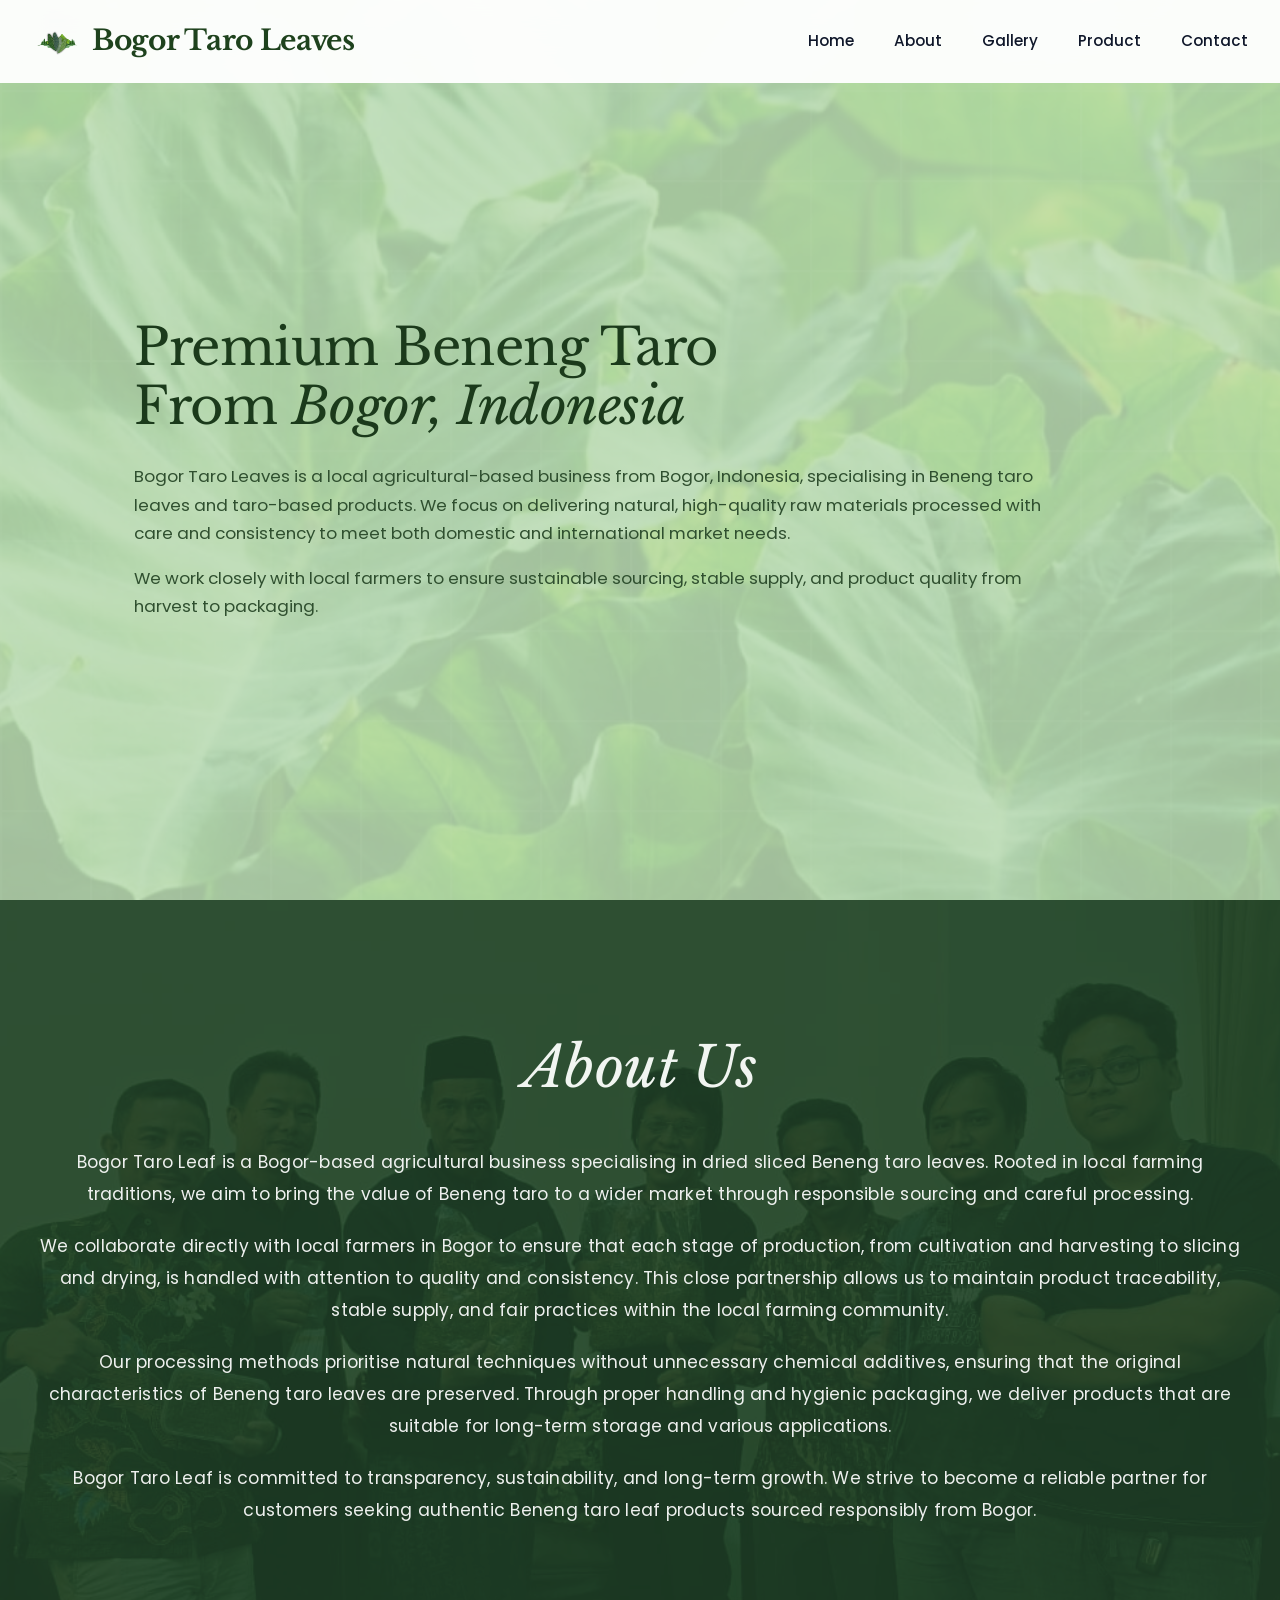
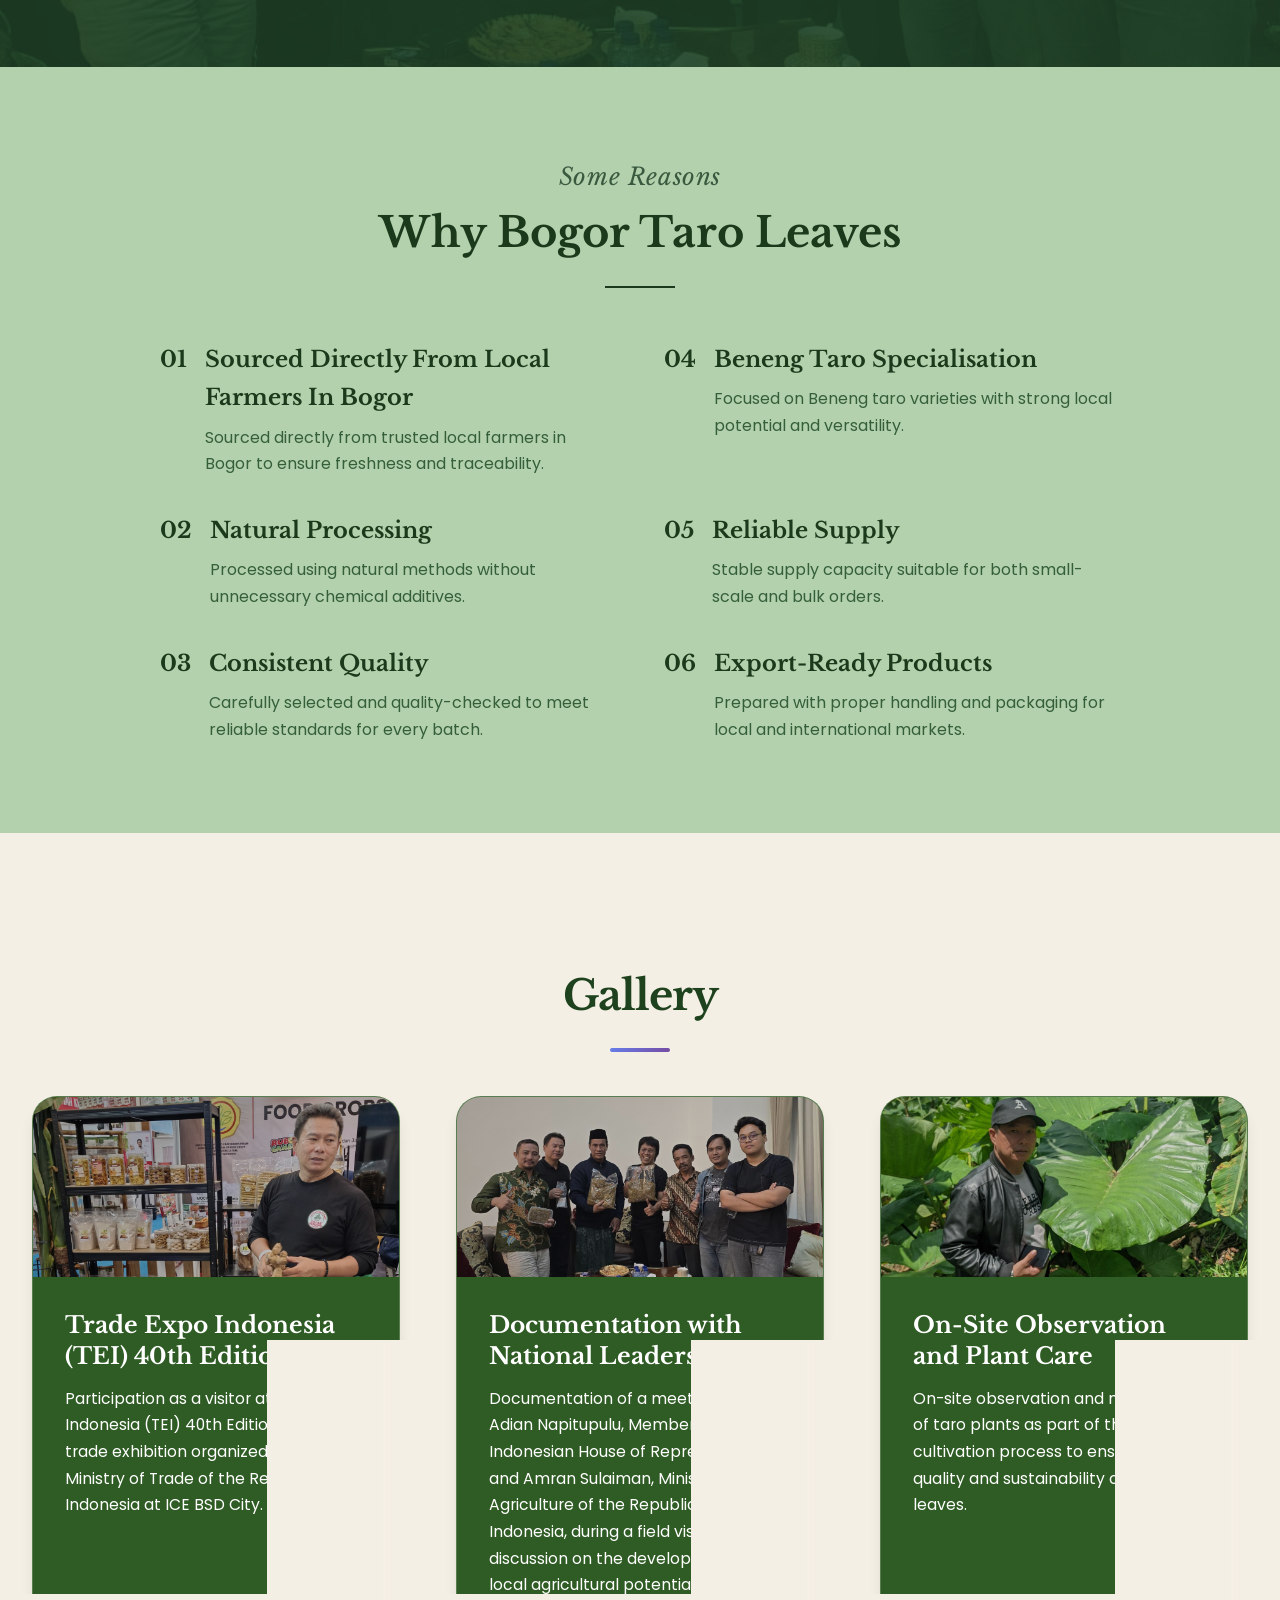
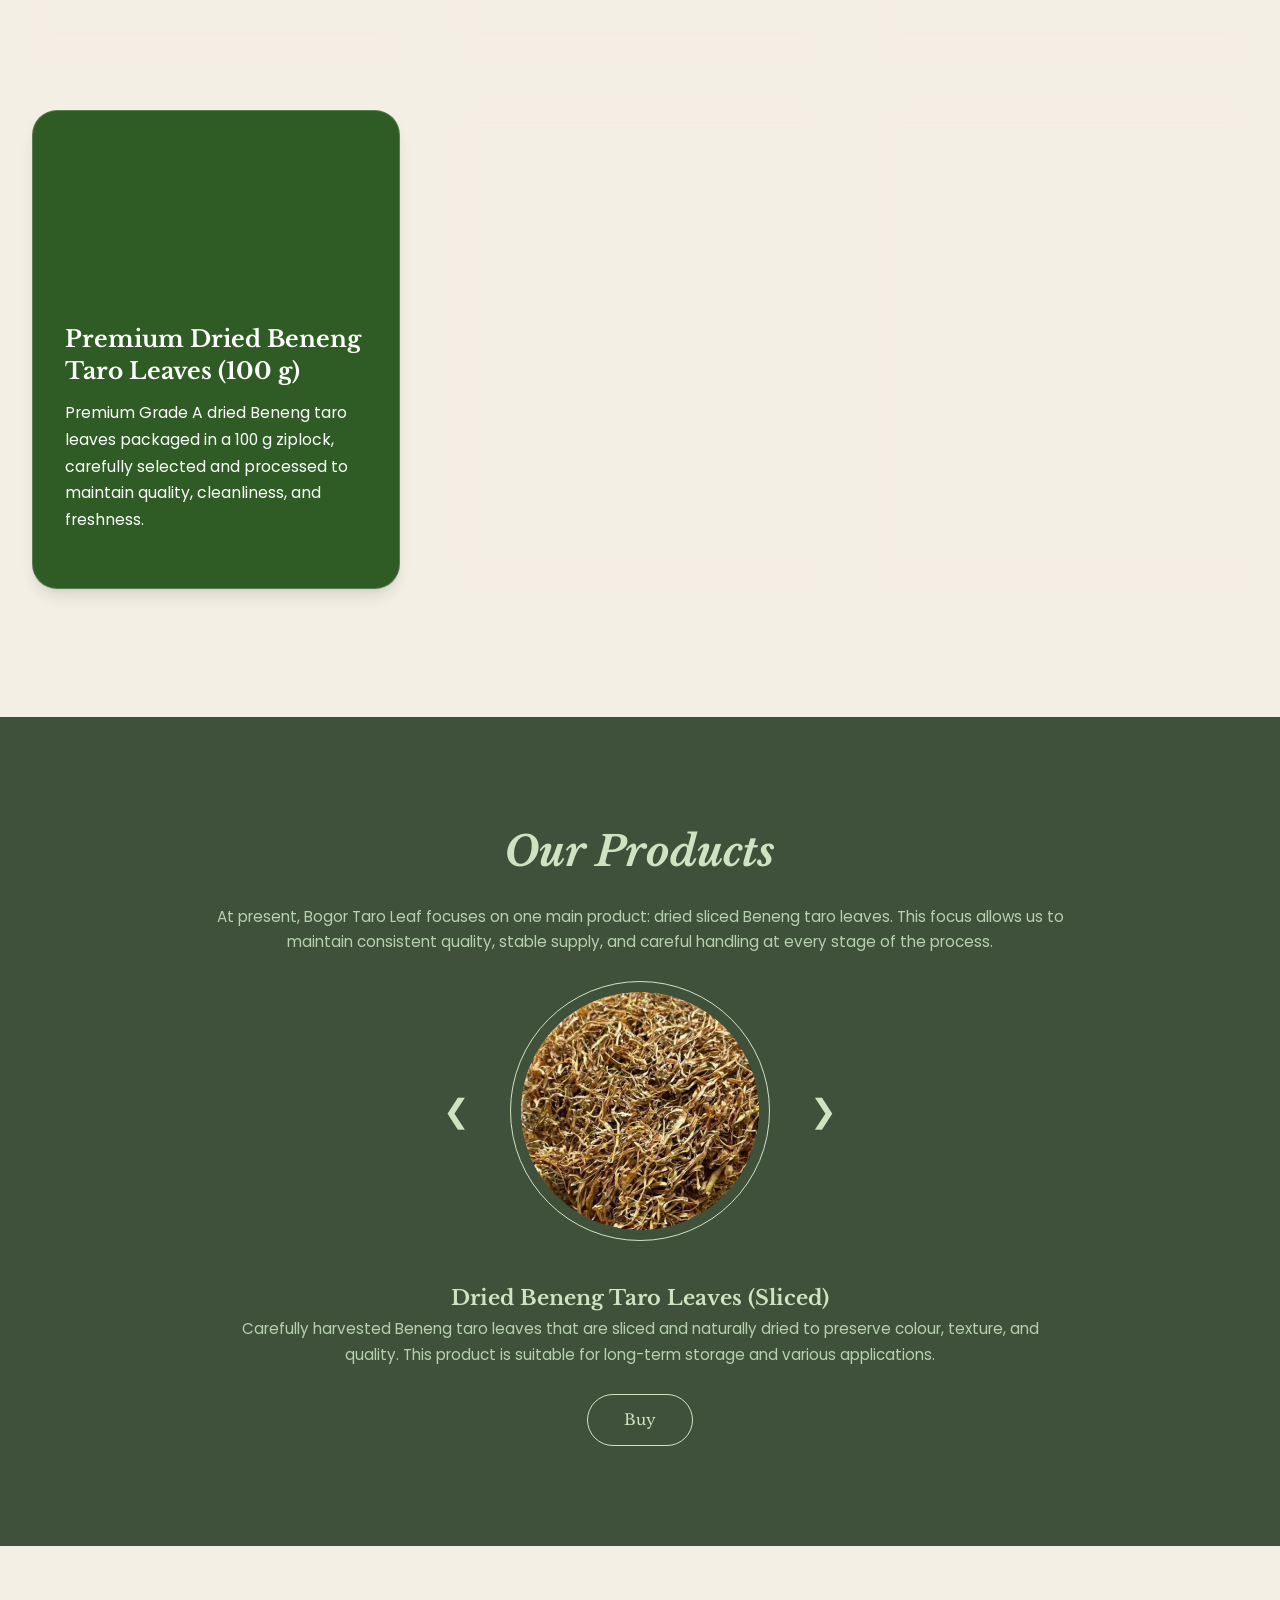
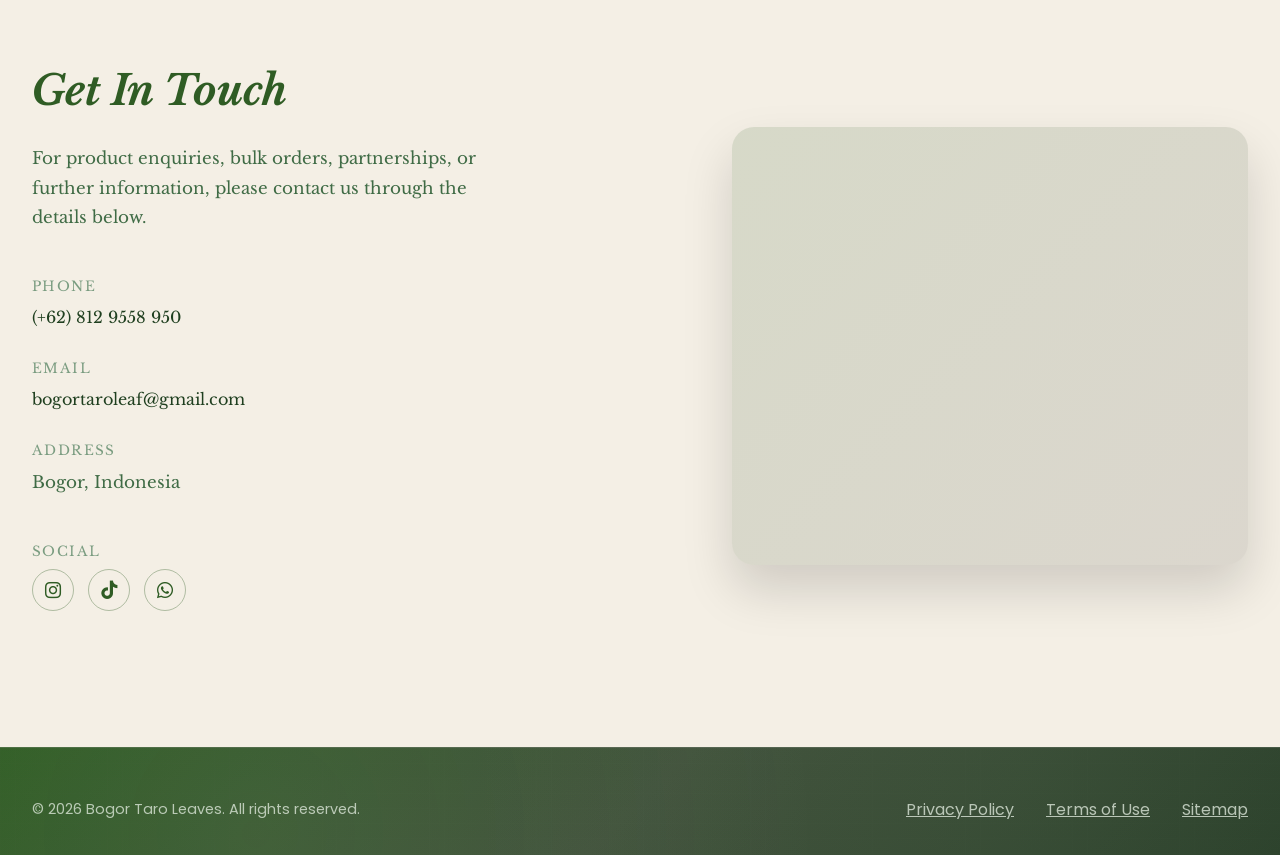
==== index.html @ b811b6ae "add conanical" ====
<!DOCTYPE html>
<html lang="en">

<head>
    <meta charset="UTF-8">
    <meta name="viewport" content="width=device-width, initial-scale=1.0">
    <title>Bogor Taro Leaves | Premium Beneng Taro Supplier</title>
    <meta name="description"
        content="Bogor Taro Leaves is a trusted agricultural supplier from Bogor, Indonesia, providing premium Beneng taro leaves for domestic and international export markets with consistent quality and competitive pricing.">
    <link rel="canonical" href="https://bogortaroleaves.com">
    <link href="style.css" rel="stylesheet">
    <link rel="icon" href="images/logo-bogor-taro-leaves-small.png" type="image/x-icon">
    <link rel="preconnect" href="https://fonts.googleapis.com">
    <link rel="preconnect" href="https://fonts.gstatic.com" crossorigin>
    <link href="https://fonts.googleapis.com/css2?family=Poppins:wght@300;400;500;600&display=swap" rel="stylesheet">
    <link href="https://fonts.googleapis.com/css2?family=Libre+Baskerville:wght@400;700&display=swap" rel="stylesheet">
    <link rel="stylesheet" href="https://cdnjs.cloudflare.com/ajax/libs/font-awesome/6.5.1/css/all.min.css"
        integrity="sha512-..." crossorigin="anonymous" referrerpolicy="no-referrer" />

    <!-- Open Graph Meta Tags -->
    <meta property="og:type" content="website">
    <meta property="og:title" content="Bogor Taro Leaves | Premium Beneng Taro Supplier">
    <meta property="og:description"
        content="Trusted supplier of premium Beneng taro leaves from Bogor, Indonesia. Serving domestic and international export markets.">
    <meta property="og:url" content="https://bogortaroleaves.com/">
    <meta property="og:image" content="https://bogortaroleaves.com/images/logo-bogor-taro-leaves-small.png">

    <!-- Twitter Card -->
    <meta name="twitter:card" content="summary_large_image">
    <meta name="twitter:title" content="Bogor Taro Leaves | Premium Beneng Taro Supplier">
    <meta name="twitter:description"
        content="Premium Beneng taro leaves supplier from Bogor, Indonesia for domestic and international markets.">
    <meta name="twitter:image" content="https://bogortaroleaves.com/images/logo-bogor-taro-leaves-small.png">
    <!-- Google tag (gtag.js) -->
    <script async src="https://www.googletagmanager.com/gtag/js?id=G-24YDXY4WRC"></script>
    <script>
        window.dataLayer = window.dataLayer || [];
        function gtag() { dataLayer.push(arguments); }
        gtag('js', new Date());

        gtag('config', 'G-24YDXY4WRC');
    </script>
    <!-- Structured Data - Business + Product -->
<script type="application/ld+json">
{
 "@context": "https://schema.org",
 "@graph":[

  {
   "@type":"AgriculturalBusiness",
   "@id":"https://bogortaroleaves.com/#business",
   "name":"Bogor Taro Leaves",
   "url":"https://bogortaroleaves.com/",
   "logo":"https://bogortaroleaves.com/images/logo-bogor-taro-leaves-small.png",
   "image":"https://bogortaroleaves.com/images/our-product-3.webp",
   "description":"Bogor-based agricultural supplier specialising in premium dried Beneng taro leaves for domestic and international markets.",
   "telephone":"+628129558950",
   "email":"bogortaroleaf@gmail.com",
   "address":{
     "@type":"PostalAddress",
     "addressLocality":"Bogor",
     "addressRegion":"West Java",
     "addressCountry":"ID"
   },
   "sameAs":[
     "https://www.instagram.com/bogortaroleaves",
     "https://www.tiktok.com/@talasbenengbogor"
   ]
  },

  {
   "@type":"Product",
   "@id":"https://bogortaroleaves.com/#product",
   "name":"Dried Beneng Taro Leaves (Sliced)",
   "image":"https://bogortaroleaves.com/images/our-product-3.webp",
   "description":"Premium dried sliced Beneng taro leaves processed naturally and packaged hygienically for domestic and export markets.",

   "brand":{
     "@type":"Brand",
     "name":"Bogor Taro Leaves"
   },

   "offers":{
     "@type":"Offer",
     "url":"https://wa.me/628129558950",
     "price":"50000",
     "priceCurrency":"IDR",
     "priceValidUntil":"2027-12-31",
     "availability":"https://schema.org/InStock",

     "seller":{
       "@id":"https://bogortaroleaves.com/#business"
     },

     "shippingDetails":{
       "@type":"OfferShippingDetails",
       "shippingDestination":{
         "@type":"DefinedRegion",
         "addressCountry":"ID"
       },
       "deliveryTime":{
         "@type":"ShippingDeliveryTime",
         "handlingTime":{
           "@type":"QuantitativeValue",
           "minValue":1,
           "maxValue":2,
           "unitCode":"DAY"
         },
         "transitTime":{
           "@type":"QuantitativeValue",
           "minValue":2,
           "maxValue":5,
           "unitCode":"DAY"
         }
       }
     },

     "hasMerchantReturnPolicy":{
       "@type":"MerchantReturnPolicy",
       "returnPolicyCategory":"https://schema.org/MerchantReturnFiniteReturnWindow",
       "merchantReturnDays":7,
       "returnMethod":"https://schema.org/ReturnByMail",
       "returnFees":"https://schema.org/FreeReturn"
     }
   }
  }

 ]
}
</script>
</head>

<body>
    <!-- Navigation -->
    <nav id="navbar">
        <div class="nav-container">
            <div class="logo">
                <img src="/images/logo-bogor-taro-leaves.png" alt="Bogor Taro Leaves Logo">
                <span class="logo-text">Bogor Taro Leaves</span>
            </div>
            <ul class="nav-links">
                <li><a href="#home">Home</a></li>
                <li><a href="#about">About</a></li>
                <li><a href="#gallery">Gallery</a></li>
                <li><a href="#product">Product</a></li>
                <li><a href="#contact">Contact</a></li>
            </ul>
            <div class="mobile-menu-toggle" id="mobileMenuToggle">
                <div class="hamburger"></div>
                <div class="hamburger"></div>
                <div class="hamburger"></div>
            </div>
        </div>
    </nav>

    <!-- Mobile Menu -->
    <div class="mobile-menu" id="mobileMenu">
        <ul class="mobile-nav-links">
            <li><a href="#home">Home</a></li>
            <li><a href="#about">About</a></li>
            <li><a href="#gallery">Gallery</a></li>
            <li><a href="#product">Product</a></li>
            <li><a href="#contact">Contact</a></li>
        </ul>
    </div>

    <!-- Hero Section -->
    <section id="home" class="hero">
        <div class="hero-overlay"></div>

        <div class="hero-content">
            <h1>
                Premium Beneng Taro<br>
                From <span>Bogor, Indonesia</span>
            </h1>

            <p>
                Bogor Taro Leaves is a local agricultural-based business from Bogor, Indonesia,
                specialising in Beneng taro leaves and taro-based products. We focus on delivering
                natural, high-quality raw materials processed with care and consistency to meet
                both domestic and international market needs.
            </p>

            <p>
                We work closely with local farmers to ensure sustainable sourcing, stable supply,
                and product quality from harvest to packaging.
            </p>
        </div>
    </section>


    <!-- About Section -->
    <section id="about" class="about">
        <div class="about-overlay"></div>

        <div class="about-inner">
            <span class="about-line"></span>

            <h2>About Us</h2>
            <p>Bogor Taro Leaf is a Bogor-based agricultural business specialising in dried sliced Beneng taro leaves.
                Rooted in local farming traditions, we aim to bring the value of Beneng taro to a wider market through
                responsible sourcing and careful processing.

            </p>
            <p>We collaborate directly with local farmers in Bogor to ensure that each stage of production, from
                cultivation and harvesting to slicing and drying, is handled with attention to quality and consistency.
                This close partnership allows us to maintain product traceability, stable supply, and fair practices
                within the local farming community.
            </p>
            <p>Our processing methods prioritise natural techniques without unnecessary chemical additives, ensuring
                that the original characteristics of Beneng taro leaves are preserved. Through proper handling and
                hygienic packaging, we deliver products that are suitable for long-term storage and various
                applications.
            </p>
            <p>Bogor Taro Leaf is committed to transparency, sustainability, and long-term growth. We strive to become a
                reliable partner for customers seeking authentic Beneng taro leaf products sourced responsibly from
                Bogor.</p>

            <span class="about-line"></span>
        </div>
    </section>


    <!-- Reasons Section -->
    <section id="reasons" class="reasons">
        <div class="container">
            <div class="reasons-wrapper">
                <div class="reasons-text">
                    <span class="reasons-subtitle">Some Reasons</span>
                    <h3>Why Bogor Taro Leaves</h3>

                    <div class="reasons-grid">
                        <div class="reason-item">
                            <span>01</span>
                            <div>
                                <h4>Sourced Directly From Local Farmers In Bogor</h4>
                                <p>Sourced directly from trusted local farmers in Bogor to ensure freshness and
                                    traceability.</p>
                            </div>
                        </div>

                        <div class="reason-item">
                            <span>04</span>
                            <div>
                                <h4>Beneng Taro Specialisation </h4>
                                <p>Focused on Beneng taro varieties with strong local potential and versatility.</p>
                            </div>
                        </div>

                        <div class="reason-item">
                            <span>02</span>
                            <div>
                                <h4>Natural Processing</h4>
                                <p>Processed using natural methods without unnecessary chemical additives.</p>
                            </div>
                        </div>

                        <div class="reason-item">
                            <span>05</span>
                            <div>
                                <h4>Reliable Supply</h4>
                                <p>Stable supply capacity suitable for both small-scale and bulk orders.</p>
                            </div>
                        </div>

                        <div class="reason-item">
                            <span>03</span>
                            <div>
                                <h4>Consistent Quality</h4>
                                <p>Carefully selected and quality-checked to meet reliable standards for every batch.
                                </p>
                            </div>
                        </div>

                        <div class="reason-item">
                            <span>06</span>
                            <div>
                                <h4>Export-Ready Products</h4>
                                <p>Prepared with proper handling and packaging for local and international markets.</p>
                            </div>
                        </div>
                    </div>
                </div>
            </div>
        </div>
    </section>

    <!-- gallery Section -->
    <section id="gallery" class="gallery">
        <div class="container">
            <h2 class="section-title fade-in">Gallery</h2>
            <div class="gallery-grid">
                <div class="gallery-item">
                    <div class="gallery-image"></div>
                    <div class="gallery-content">
                        <h4>Trade Expo Indonesia (TEI) 40th Edition</h4>
                        <p>Participation as a visitor at Trade Expo Indonesia (TEI) 40th Edition, a national trade
                            exhibition organized by the Ministry of Trade of the Republic of Indonesia at ICE BSD City.
                        </p>
                    </div>
                </div>
                <div class="gallery-item">
                    <div class="gallery-image"></div>
                    <div class="gallery-content">
                        <h4>Documentation with National Leaders</h4>
                        <p>Documentation of a meeting with Adian Napitupulu, Member of the Indonesian House of
                            Representatives, and Amran Sulaiman, Minister of Agriculture of the Republic of Indonesia,
                            during a field visit and discussion on the development of local agricultural potential in
                            Bogor.</p>
                    </div>
                </div>
                <div class="gallery-item">
                    <div class="gallery-image"></div>
                    <div class="gallery-content">
                        <h4>On-Site Observation and Plant Care</h4>
                        <p>On-site observation and maintenance of taro plants as part of the cultivation process to
                            ensure the quality and sustainability of Bogor taro leaves.</p>
                    </div>
                </div>
                <div class="gallery-item">
                    <div class="gallery-image video" data-video="images/gallery-video-4.mp4">
                        <video autoplay muted loop playsinline>
                            <source src="images/gallery-video-4.mp4" type="video/mp4">
                        </video>
                    </div>
                    <div class="gallery-content">
                        <h4>Premium Dried Beneng Taro Leaves (100 g)</h4>
                        <p>Premium Grade A dried Beneng taro leaves packaged in a 100 g ziplock, carefully selected and
                            processed to maintain quality, cleanliness, and freshness.</p>
                    </div>
                </div>
                <div class="gallery-item">
                    <div class="gallery-image"></div>
                    <div class="gallery-content">
                        <h4>Direct Supervision in Natural Environment</h4>
                        <p>Direct field activities with the team to monitor plant growth and assess the quality of taro
                            leaves in their natural environment.</p>
                    </div>
                </div>
                <div class="gallery-item">
                    <div class="gallery-image video" data-video="images/gallery-video-6-new.mp4">
                        <video autoplay muted loop playsinline>
                            <source src="images/gallery-video-6-new.mp4" type="video/mp4">
                        </video>
                    </div>
                    <div class="gallery-content">
                        <h4>Natural Sun-Drying Process</h4>
                        <p>
                            The drying process of Beneng taro leaves under direct sunlight to naturally reduce moisture
                            while preserving texture and overall quality.
                        </p>
                    </div>
                </div>

            </div>
        </div>
    </section>

    <!-- Product Section -->
    <section id="product" class="product">
        <div class="container">

            <h2 class="product-title">Our Products</h2>
            <p class="product-desc">
                At present, Bogor Taro Leaf focuses on one main product: dried sliced Beneng taro leaves.
                This focus allows us to maintain consistent quality, stable supply, and careful handling
                at every stage of the process.
            </p><br>

            <div class="product-wrapper">

                <!-- Left Arrow -->
                <button class="product-arrow left" id="prevProduct">&#10094;</button>

                <!-- Product Card -->
                <div class="product-card">
                    <img id="productImage" src="images/our-product-3.webp" alt="Dried Beneng Taro Leaves">
                </div>

                <!-- Right Arrow -->
                <button class="product-arrow right" id="nextProduct">&#10095;</button>

            </div>


            <h3 class="product-name" id="productTitle">Dried Beneng Taro Leaves (Sliced)</h3>
            <p class="product-text" id="productDesc">
                Carefully harvested Beneng taro leaves that are sliced and naturally dried to preserve
                colour, texture, and quality. This product is suitable for long-term storage and various
                applications.
            </p><br>

            <a href="https://wa.me/628129558950?text=Hello%20Bogor%20Taro%20Leaf%20Team,%0A%0A
I%20would%20like%20to%20enquire%20and%20place%20an%20order%20for%20Dried%20Sliced%20Beneng%20Taro%20Leaves.%0A%0A
Order%20Details:%0A%0A
-%20Product:%20Dried%20Sliced%20Beneng%20Taro%20Leaves%0A
-%20Quantity:%20_%0A
-%20Delivery%20Location:%20_%0A%0A
Please%20let%20me%20know%20the%20price,%20availability,%20and%20further%20details.%0A%0A
Thank%20you!" class="product-btn" target="_blank" rel="noopener noreferrer">
                Buy
            </a>
        </div>
    </section>

    <!-- Contact Section -->
    <section id="contact" class="contact">
        <div class="container">
            <div class="contact-wrapper">

                <!-- LEFT : CONTACT INFO -->
                <div class="contact-info">
                    <h2>Get In Touch</h2>
                    <p>
                        For product enquiries, bulk orders, partnerships, or further information,
                        please contact us through the details below.
                    </p>

                    <div class="contact-item">
                        <span>Phone</span>
                        <a href="tel:+628129558950">(+62) 812 9558 950</a>
                    </div>

                    <div class="contact-item">
                        <span>Email</span>
                        <a href="mailto:bogortaroleaf@gmail.com">bogortaroleaf@gmail.com</a>
                    </div>

                    <div class="contact-item">
                        <span>Address</span>
                        <p>Bogor, Indonesia</p>
                    </div>

                    <div class="contact-item">
                        <span>Social</span>
                        <div class="contact-social">

                            <!-- Instagram -->
                            <a href="https://www.instagram.com/bogortaroleaves?igsh=MWVoeWpkYm9xcmZ1Mg%3D%3D&utm_source=qr"
                                target="_blank" aria-label="Instagram" rel="noopener noreferrer">
                                <i class="fa-brands fa-instagram"></i>
                            </a>

                            <!-- TikTok -->
                            <a href="https://www.tiktok.com/@talasbenengbogor?_r=1&_t=ZS-93d2nUrDLxF" target="_blank"
                                aria-label="TikTok" rel="noopener noreferrer">
                                <i class="fa-brands fa-tiktok"></i>
                            </a>

                            <!-- WhatsApp -->
                            <a href="https://wa.me/628129558950" target="_blank" aria-label="WhatsApp"
                                rel="noopener noreferrer">
                                <i class="fa-brands fa-whatsapp"></i>
                            </a>

                        </div>
                    </div>
                </div>

                <!-- RIGHT : MAP -->
                <div class="contact-map">
                    <iframe
                        src="https://www.google.com/maps/embed?pb=!1m18!1m12!1m3!1d3260.502528410209!2d106.7884552!3d-6.754039!2m3!1f0!2f0!3f0!3m2!1i1024!2i768!4f13.1!3m3!1m2!1s0x2e69cd004c01bb09%3A0x14c9235d46e79f1a!2sTALAS%20BENENG%20BOGOR!5e1!3m2!1sid!2sid!4v1770134876563!5m2!1sid!2sid"
                        allowfullscreen loading="lazy" referrerpolicy="no-referrer-when-downgrade"
                        title="Bogor Taro Leaves Location Map - Bogor West Java Indonesia">
                    </iframe>
                </div>

            </div>
        </div>
    </section>


    <!-- Footer -->
    <footer class="footer">
        <div class="container">
            <div class="footer-content">
                <div class="footer-left">
                    <p>&copy; 2026 Bogor Taro Leaves. All rights reserved.</p>
                </div>
                <div class="footer-right">
                    <a href="#privacy">Privacy Policy</a>
                    <a href="#terms">Terms of Use</a>
                    <a href="#sitemap">Sitemap</a>
                </div>
            </div>
        </div>
    </footer>

    <!-- Lightbox -->
    <div class="lightbox" id="lightbox">
        <span class="lightbox-close">&times;</span>
        <img class="lightbox-img" id="lightboxImg" alt="Gallery Preview">
    </div>

    <script src="main.js"></script>
    <script>
        const products = [
            {
                image: "images/our-product-3.webp",
                title: "Dried Beneng Taro Leaves (Sliced)",
                desc: "Carefully harvested Beneng taro leaves that are sliced and naturally dried to preserve colour, texture, and quality. This product is suitable for long-term storage and various applications."
            },
            {
                image: "images/our-product-2.webp",
                title: "Dried Beneng Taro Leaves (100g Ziplock)",
                desc: "Hygienically packed in a resealable ziplock to maintain freshness, quality, and ease of storage."
            }
        ];

        let currentIndex = 0;

        const productImage = document.getElementById("productImage");
        const productTitle = document.getElementById("productTitle");
        const productDesc = document.getElementById("productDesc");

        const nextBtn = document.getElementById("nextProduct");
        const prevBtn = document.getElementById("prevProduct");

        function updateProduct(index) {
            productImage.style.opacity = 0;
            productTitle.style.opacity = 0;
            productDesc.style.opacity = 0;

            setTimeout(() => {
                productImage.src = products[index].image;
                productTitle.textContent = products[index].title;
                productDesc.textContent = products[index].desc;

                productImage.style.opacity = 1;
                productTitle.style.opacity = 1;
                productDesc.style.opacity = 1;
            }, 200);
        }

        nextBtn.addEventListener("click", () => {
            currentIndex = (currentIndex + 1) % products.length;
            updateProduct(currentIndex);
        });

        prevBtn.addEventListener("click", () => {
            currentIndex = (currentIndex - 1 + products.length) % products.length;
            updateProduct(currentIndex);
        });
    </script>


    <script>
        document.querySelectorAll(".gallery-image:not(.video)").forEach(image => {
            image.addEventListener("click", () => {
                const bgImage = window.getComputedStyle(image).backgroundImage;
                const imageUrl = bgImage.slice(5, -2);

                const lightbox = document.getElementById("lightbox");
                const lightboxImg = document.getElementById("lightboxImg");

                lightboxImg.src = imageUrl;
                lightbox.classList.add("show");
            });
        });

        document.querySelector(".lightbox-close").addEventListener("click", () => {
            document.getElementById("lightbox").classList.remove("show");
        });

        document.getElementById("lightbox").addEventListener("click", (e) => {
            if (e.target.id === "lightbox") {
                e.currentTarget.classList.remove("show");
            }
        });
    </script>
    <!-- Video Modal -->
    <div class="video-modal" id="videoModal">
        <span class="video-close">&times;</span>
        <video id="modalVideo" controls></video>
    </div>
    <script>
        document.querySelectorAll(".gallery-image.video").forEach(item => {
            item.addEventListener("click", () => {

                const videoSrc = item.getAttribute("data-video");
                const modal = document.getElementById("videoModal");
                const modalVideo = document.getElementById("modalVideo");

                modalVideo.src = videoSrc;
                modalVideo.play();
                modal.classList.add("show");
            });
        });

        document.querySelector(".video-close").addEventListener("click", closeVideo);
        document.getElementById("videoModal").addEventListener("click", (e) => {
            if (e.target.id === "videoModal") {
                closeVideo();
            }
        });

        function closeVideo() {
            const modal = document.getElementById("videoModal");
            const modalVideo = document.getElementById("modalVideo");

            modal.classList.remove("show");
            modalVideo.pause();
            modalVideo.src = "";
            document.body.style.overflow = "";
        }

    </script>

</body>

</html>
---- style.css ----
@charset "utf-8";
/* CSS Document */

* {
  margin: 0;
  padding: 0;
  box-sizing: border-box;
}

/* Footer */
.footer {
  background: linear-gradient(
    135deg,
    #2f5c24 0%,
    #40513b 50%,
    #2a3f2a 100%
  );
  color: #e6efe3;
  padding: 3rem 0 2rem;
  border-top: 1px solid rgba(230, 239, 227, 0.15);
  position: relative;
  overflow: hidden;
}

.footer::before {
  content: "";
  position: absolute;
  inset: 0;
  background: url('data:image/svg+xml,<svg xmlns="http://www.w3.org/2000/svg" viewBox="0 0 100 100"><defs><pattern id="grid" width="14" height="14" patternUnits="userSpaceOnUse"><path d="M14 0 L0 0 0 14" fill="none" stroke="rgba(255,255,255,0.04)" stroke-width="0.6"/></pattern></defs><rect width="100" height="100" fill="url(%23grid)"/></svg>');
  opacity: 0.25;
}

.footer::after {
  content: "";
  position: absolute;
  inset: 0;
  background:
    radial-gradient(
      circle at 20% 80%,
      rgba(180, 210, 170, 0.08),
      transparent 55%
    ),
    radial-gradient(
      circle at 80% 20%,
      rgba(150, 190, 140, 0.06),
      transparent 55%
    );
}


.footer-content {
  display: flex;
  justify-content: space-between;
  align-items: center;
  flex-wrap: wrap;
  gap: 1rem;
  position: relative;
  z-index: 2;
}

.footer-left p {
  color: rgba(230, 239, 227, 0.75);
  font-size: 0.9rem;
}

.footer-right {
  display: flex;
  gap: 2rem;
  flex-wrap: wrap;
}

.footer-right a {
  color: rgba(230, 239, 227, 0.75);
}
.footer-right a:hover {
  color: #ffffff;
}

.footer-right a::after {
  background: #b6d1b0;
}

.footer-right a:hover::after {
  width: 100%;
}

/* Footer Mobile Responsiveness */
@media (max-width: 768px) {
  .footer-content {
    flex-direction: column;
    text-align: center;
    gap: 1.5rem;
  }

  .footer-right {
    justify-content: center;
    gap: 1.5rem;
  }

  .footer-right a {
    font-size: 0.85rem;
  }
}

@media (max-width: 480px) {
  .footer-right {
    flex-direction: column;
    gap: 1rem;
  }
}

:root {
  --primary-color: #6366f1;
  --secondary-color: #8b5cf6;
  --accent-color: #f59e0b;
  --accent-pink: #ec4899;
  --accent-cyan: #06b6d4;
  --text-primary: #0f172a;
  --text-secondary: #64748b;
  --text-light: #ffffff;
  --bg-primary: #ffffff;
  --gallery-green: #2f5c24;
  --bg-secondary: #f4efe5;
  --bg-dark: #0f172a;
  --bg-card: rgba(255, 255, 255, 0.95);
  --gradient-primary: linear-gradient(135deg, #667eea 0%, #764ba2 100%);
  --gradient-secondary: linear-gradient(135deg, #f093fb 0%, #f5576c 100%);
  --gradient-tertiary: linear-gradient(135deg, #4facfe 0%, #00f2fe 100%);
  --gradient-elegant: linear-gradient(
    135deg,
    #667eea 0%,
    #764ba2 50%,
    #f093fb 100%
  );
  --shadow-sm: 0 1px 2px 0 rgba(0, 0, 0, 0.05);
  --shadow-md:
    0 4px 6px -1px rgba(0, 0, 0, 0.1), 0 2px 4px -1px rgba(0, 0, 0, 0.06);
  --shadow-lg:
    0 10px 15px -3px rgba(0, 0, 0, 0.1), 0 4px 6px -2px rgba(0, 0, 0, 0.05);
  --shadow-xl:
    0 20px 25px -5px rgba(0, 0, 0, 0.1), 0 10px 10px -5px rgba(0, 0, 0, 0.04);
  --shadow-2xl: 0 25px 50px -12px rgba(0, 0, 0, 0.25);
  --glass: rgba(255, 255, 255, 0.15);
  --glass-border: rgba(255, 255, 255, 0.2);
}

body {
  font-family: "Segoe UI", "Poppins", "Libre Baskerville", "Roboto", "Helvetica Neue", "Arial", sans-serif;
  line-height: 1.7;
  color: var(--text-primary);
  scroll-behavior: smooth;
  overflow-x: hidden;
  background: var(--bg-primary);
  font-weight: 400;

}

/* Navigation */
nav {
  position: fixed;
  top: 0;
  width: 100%;
  background: rgba(255, 255, 255, 0.95);
  backdrop-filter: blur(20px);
  z-index: 1000;
  padding: 1rem 0;
  transition: all 0.4s cubic-bezier(0.4, 0, 0.2, 1);
  border-bottom: 1px solid rgba(255, 255, 255, 0.1);
}

nav.scrolled {
  background: rgba(255, 255, 255, 0.98);
  box-shadow: var(--shadow-lg);
  padding: 0.75rem 0;
}

.nav-container {
  max-width: 1400px;
  margin: 0 auto;
  padding: 0 2rem;
  display: flex;
  justify-content: space-between;
  align-items: center;
}

.logo {
  display: flex;
  align-items: center;
  gap: 10px;
}

/* teks saja yang pakai gradient */
.logo-text {
  font-family: "Libre Baskerville", serif;
  font-size: 1.75rem;
  font-weight: 700;
  background: #1e421d;
  -webkit-background-clip: text;
  background-clip: text;
  -webkit-text-fill-color: transparent;
  letter-spacing: -0.3px;
}


/* logo image */
.logo img {
  width: 50px; /* sesuaikan */
  height: auto;
}

.nav-links {
  display: flex;
  list-style: none;
  gap: 2.5rem;
  align-items: center;
}

.nav-links a {
  text-decoration: none;
  color: var(--text-primary);
  font-weight: 500;
  font-size: 0.95rem;
  transition: all 0.3s cubic-bezier(0.4, 0, 0.2, 1);
  position: relative;
  padding: 0.5rem 0;
}

.nav-links a:hover {
  color: var(--primary-color);
  transform: translateY(-1px);
}

.nav-links a::after {
  content: "";
  position: absolute;
  width: 0;
  height: 2px;
  bottom: 0;
  left: 50%;
  background: var(--gradient-primary);
  transition: all 0.3s cubic-bezier(0.4, 0, 0.2, 1);
  transform: translateX(-50%);
  border-radius: 1px;
}

.nav-links a:hover::after {
  width: 100%;
}

/* Mobile Menu */
.mobile-menu-toggle {
  display: none;
  flex-direction: column;
  cursor: pointer;
  padding: 0.5rem;
  z-index: 1001;
}

.hamburger {
  width: 25px;
  height: 3px;
  background: var(--text-primary);
  margin: 3px 0;
  transition: all 0.3s ease;
  border-radius: 1px;
}

.mobile-menu-toggle.active .hamburger:nth-child(1) {
  transform: rotate(-45deg) translate(-5px, 6px);
}

.mobile-menu-toggle.active .hamburger:nth-child(2) {
  opacity: 0;
}

.mobile-menu-toggle.active .hamburger:nth-child(3) {
  transform: rotate(45deg) translate(-5px, -6px);
}

.mobile-menu {
  position: fixed;
  top: 0;
  right: -100%;
  width: 100%;
  height: 100vh;
  background: rgba(15, 23, 42, 0.98);
  backdrop-filter: blur(20px);
  display: flex;
  flex-direction: column;
  justify-content: center;
  align-items: center;
  transition: right 0.4s cubic-bezier(0.4, 0, 0.2, 1);
  z-index: 999;
}

.mobile-menu.active {
  right: 0;
}

.mobile-nav-links {
  list-style: none;
  text-align: center;
}

.mobile-nav-links li {
  margin: 2rem 0;
  opacity: 0;
  transform: translateY(30px);
  transition: all 0.4s cubic-bezier(0.4, 0, 0.2, 1);
}

.mobile-menu.active .mobile-nav-links li {
  opacity: 1;
  transform: translateY(0);
}

.mobile-menu.active .mobile-nav-links li:nth-child(1) {
  transition-delay: 0.1s;
}
.mobile-menu.active .mobile-nav-links li:nth-child(2) {
  transition-delay: 0.2s;
}
.mobile-menu.active .mobile-nav-links li:nth-child(3) {
  transition-delay: 0.3s;
}
.mobile-menu.active .mobile-nav-links li:nth-child(4) {
  transition-delay: 0.4s;
}

.mobile-nav-links a {
  font-family: "Segoe UI", "Roboto", "Helvetica Neue", "Arial", sans-serif;
  font-size: 2.5rem;
  font-weight: 500;
  color: var(--text-light);
  text-decoration: none;
  transition: all 0.3s ease;
  background: var( --gallery-green);
  -webkit-background-clip: text;
  background-clip: text;
  -webkit-text-fill-color: transparent;
}

.mobile-nav-links a:hover {
  transform: scale(1.05);
}

/* Hero Section */
.hero {
  height: 100vh;
  display: flex;
  align-items: center;
  justify-content: center;
  background: var(--gradient-elegant);
  position: relative;
  overflow: hidden;
}

.hero::before {
  content: "";
  position: absolute;
  top: 0;
  left: 0;
  right: 0;
  bottom: 0;
  background: url('data:image/svg+xml,<svg xmlns="http://www.w3.org/2000/svg" viewBox="0 0 100 100"><defs><pattern id="grid" width="10" height="10" patternUnits="userSpaceOnUse"><path d="M 10 0 L 0 0 0 10" fill="none" stroke="rgba(255,255,255,0.1)" stroke-width="0.5"/></pattern></defs><rect width="100" height="100" fill="url(%23grid)"/></svg>');
  animation: float 25s ease-in-out infinite;
  opacity: 0.7;
}

.hero::after {
  content: "";
  position: absolute;
  top: 0;
  left: 0;
  right: 0;
  bottom: 0;
  background:
    radial-gradient(
      circle at 20% 80%,
      rgba(255, 255, 255, 0.1) 0%,
      transparent 50%
    ),
    radial-gradient(
      circle at 80% 20%,
      rgba(255, 255, 255, 0.1) 0%,
      transparent 50%
    );
  animation: pulse 4s ease-in-out infinite alternate;
}

/* Floating Shapes */
.floating-shapes {
  position: absolute;
  top: 0;
  left: 0;
  width: 100%;
  height: 100%;
  pointer-events: none;
  z-index: 1;
}

.shape {
  position: absolute;
  background: rgba(255, 255, 255, 0.1);
  border-radius: 50%;
}

.shape-1 {
  width: 80px;
  height: 80px;
  top: 20%;
  left: 10%;
  animation: floatShape1 20s ease-in-out infinite;
}

.shape-2 {
  width: 120px;
  height: 120px;
  top: 60%;
  right: 15%;
  background: rgba(255, 255, 255, 0.08);
  animation: floatShape2 25s ease-in-out infinite reverse;
}

.shape-3 {
  width: 60px;
  height: 60px;
  top: 30%;
  right: 25%;
  background: rgba(255, 255, 255, 0.12);
  animation: floatShape3 18s ease-in-out infinite;
}

.shape-4 {
  width: 100px;
  height: 100px;
  bottom: 25%;
  left: 20%;
  background: rgba(255, 255, 255, 0.06);
  border-radius: 20px;
  animation: floatShape4 22s ease-in-out infinite;
}

.shape-5 {
  width: 40px;
  height: 40px;
  top: 15%;
  right: 40%;
  background: rgba(255, 255, 255, 0.15);
  animation: floatShape5 16s ease-in-out infinite reverse;
}

.shape-6 {
  width: 140px;
  height: 140px;
  bottom: 15%;
  right: 10%;
  background: rgba(255, 255, 255, 0.04);
  border-radius: 30px;
  animation: floatShape6 28s ease-in-out infinite;
}

@keyframes floatShape1 {
  0%,
  100% {
    transform: translateY(0px) translateX(0px) rotate(0deg);
  }
  25% {
    transform: translateY(-30px) translateX(20px) rotate(90deg);
  }
  50% {
    transform: translateY(-15px) translateX(-10px) rotate(180deg);
  }
  75% {
    transform: translateY(-40px) translateX(15px) rotate(270deg);
  }
}

@keyframes floatShape2 {
  0%,
  100% {
    transform: translateY(0px) translateX(0px) scale(1);
  }
  33% {
    transform: translateY(25px) translateX(-20px) scale(1.1);
  }
  66% {
    transform: translateY(-20px) translateX(25px) scale(0.9);
  }
}

@keyframes floatShape3 {
  0%,
  100% {
    transform: translateY(0px) translateX(0px) rotate(0deg);
  }
  50% {
    transform: translateY(-25px) translateX(-30px) rotate(180deg);
  }
}

@keyframes floatShape4 {
  0%,
  100% {
    transform: translateY(0px) translateX(0px) rotate(0deg);
  }
  25% {
    transform: translateY(20px) translateX(-15px) rotate(45deg);
  }
  50% {
    transform: translateY(-10px) translateX(30px) rotate(90deg);
  }
  75% {
    transform: translateY(15px) translateX(-20px) rotate(135deg);
  }
}

@keyframes floatShape5 {
  0%,
  100% {
    transform: translateY(0px) translateX(0px) scale(1);
  }
  50% {
    transform: translateY(-35px) translateX(20px) scale(1.2);
  }
}

@keyframes floatShape6 {
  0%,
  100% {
    transform: translateY(0px) translateX(0px) rotate(0deg);
  }
  33% {
    transform: translateY(-15px) translateX(10px) rotate(60deg);
  }
  66% {
    transform: translateY(10px) translateX(-25px) rotate(120deg);
  }
}

@keyframes float {
  0%,
  100% {
    transform: translateY(0px) rotate(0deg);
  }
  50% {
    transform: translateY(-20px) rotate(1deg);
  }
}

@keyframes pulse {
  0% {
    opacity: 0.5;
  }
  100% {
    opacity: 0.8;
  }
}

.hero-content {
  text-align: center;
  color: var(--text-light);
  z-index: 2;
  position: relative;
  max-width: 900px;
  padding: 0 2rem;
}

.hero-subtitle {
  font-size: 1.1rem;
  font-weight: 500;
  letter-spacing: 2px;
  text-transform: uppercase;
  opacity: 0;
  transform: translateY(30px);
  animation: fadeInUp 1s ease 0.2s forwards;
  margin-bottom: 1rem;
  color: rgba(255, 255, 255, 0.8);
}

.hero h1 {
  font-family: "Segoe UI", "Roboto", "Helvetica Neue", "Arial", sans-serif;
  font-size: 5rem;
  font-weight: 700;
  margin-bottom: 1.5rem;
  opacity: 0;
  transform: translateY(30px);
  animation: fadeInUp 1s ease 0.4s forwards;
  line-height: 1.1;
  letter-spacing: -1px;
}

.hero .subtitle {
  font-size: 1.3rem;
  margin-bottom: 3rem;
  opacity: 0;
  transform: translateY(30px);
  animation: fadeInUp 1s ease 0.6s forwards;
  color: rgba(255, 255, 255, 0.9);
  font-weight: 400;
  max-width: 600px;
  margin-left: auto;
  margin-right: auto;
}

.cta-button {
  display: inline-block;
  padding: 1.2rem 3rem;
  background: rgba(255, 255, 255, 0.2);
  color: var(--text-light);
  text-decoration: none;
  border-radius: 50px;
  font-weight: 600;
  font-size: 1rem;
  transform: translateY(30px);
  opacity: 0;
  animation: fadeInUp 1s ease 0.8s forwards;
  transition: all 0.4s cubic-bezier(0.4, 0, 0.2, 1);
  border: 2px solid rgba(255, 255, 255, 0.3);
  backdrop-filter: blur(10px);
  letter-spacing: 0.5px;
}

.cta-button:hover {
  transform: translateY(-3px);
  background: rgba(255, 255, 255, 0.25);
  box-shadow: 0 20px 40px rgba(0, 0, 0, 0.2);
  border-color: rgba(255, 255, 255, 0.4);
}

@keyframes fadeInUp {
  to {
    opacity: 1;
    transform: translateY(0);
  }
}

/* Scroll Indicator */
.scroll-indicator {
  position: absolute;
  bottom: 40px;
  left: 50%;
  transform: translateX(-50%);
  width: 30px;
  height: 50px;
  border: 2px solid rgba(255, 255, 255, 0.6);
  border-radius: 25px;
  cursor: pointer;
  transition: all 0.3s ease;
}

.scroll-indicator:hover {
  border-color: rgba(255, 255, 255, 0.9);
}

.scroll-indicator::before {
  content: "";
  position: absolute;
  top: 10px;
  left: 50%;
  width: 6px;
  height: 6px;
  background: rgba(255, 255, 255, 0.8);
  border-radius: 50%;
  transform: translateX(-50%);
  animation: scroll 2s infinite;
}

@keyframes scroll {
  0% {
    transform: translateX(-50%) translateY(0);
    opacity: 1;
  }
  100% {
    transform: translateX(-50%) translateY(20px);
    opacity: 0;
  }
}

/* Section Styles */
section {
  padding: 8rem 0;
}

.container {
  max-width: 1400px;
  margin: 0 auto;
  padding: 0 2rem;
}

.section-title {
  text-align: center;
  font-family: "Segoe UI", "Roboto", "Helvetica Neue", "Arial", sans-serif;
  font-size: 3.5rem;
  font-weight: 600;
  margin-bottom: 4rem;
  background: #1e421d;
  -webkit-background-clip: text;
  background-clip: text;
  -webkit-text-fill-color: transparent;
  letter-spacing: -1px;
  position: relative;
}

.section-title::after {
  content: "";
  position: absolute;
  width: 60px;
  height: 4px;
  background: var(--gradient-primary);
  bottom: -20px;
  left: 50%;
  transform: translateX(-50%);
  border-radius: 2px;
}

.about {
  position: relative;
  width: 100%;
  min-height: 460px;

  background-image: url("images/media-1-gallery.png");
  background-repeat: no-repeat;
  background-size: cover;

  /* ⬇️ penting untuk gambar 1280x591 */
  background-position: center top;

  background-color: #275626;
  background-blend-mode: soft-light;

  padding: 120px 20px;

  display: flex;
  align-items: center;
  justify-content: center;
}


.about-overlay {
  position: absolute;
  inset: 0;
  background: rgba(32, 62, 42, 0.75); /* tidak terlalu gelap */
  z-index: 1;
}


/* Wrapper konten */
.about-inner {
  position: relative;
  z-index: 2;
  max-width: 1200px;   /* sebelumnya 900px → lebih lebar */
  text-align: center;
  color: #f2f6f3;
}

/* Judul */
.about h2 {
  font-family: "Libre Baskerville", serif;
  font-size: 3.5rem;
  font-weight: 400;          /* lebih elegan */
  font-style: italic;        /* italic yang benar */
  letter-spacing: 0.6px;
  margin-bottom: 32px;
  color: #f1f5f1;
}

/* Paragraf */
.about p {
  font-family: "Poppins", sans-serif;
  font-size: 1.08rem;
  line-height: 1.85;
  letter-spacing: 0.25px;
  color: rgba(255, 255, 255, 0.92);
  margin-bottom: 20px;
}

@media (max-width: 768px) {
  .about {
    background-image: url("images/media-4-gallery.png"); /* gambar khusus mobile */
    background-position: center center;
    background-size: cover;
    padding: 90px 20px;
  }
}


.skills {
  display: flex;
  gap: 1rem;
  flex-wrap: wrap;
  margin-top: 3rem;
}

.skill-tag {
  padding: 0.75rem 1.5rem;
  background: var(--bg-card);
  color: var(--primary-color);
  border-radius: 30px;
  font-size: 0.9rem;
  font-weight: 600;
  border: 1px solid rgba(99, 102, 241, 0.2);
  transition: all 0.3s ease;
  backdrop-filter: blur(10px);
}

.skill-tag:hover {
  background: var(--primary-color);
  color: var(--text-light);
  transform: translateY(-2px);
  box-shadow: var(--shadow-lg);
}

/* gallery Section */
.gallery {
  background: #f4efe5;
}
.gallery-image {
  cursor: pointer;
}
.gallery .section-title {
  font-family: "Libre Baskerville", serif;
  font-size: 2.6rem;
  font-weight: 700;
  color: #2f5c24; /* hijau gelap */
}

.gallery-grid {
  display: grid;
  grid-template-columns: repeat(3, 1fr);
  gap: 3.5rem;
  margin-top: 3rem;
}

.gallery-item {
  background: var(--gallery-green);
  border-radius: 25px;
  overflow: hidden;
  box-shadow: var(--shadow-lg);
  transition: all 0.4s cubic-bezier(0.4, 0, 0.2, 1);
  transform: translateY(20px);
  opacity: 0;
  border: 1px solid rgba(255, 255, 255, 0.2);
  backdrop-filter: blur(10px);
}

.gallery-item.animate {
  transform: translateY(0);
  opacity: 1;
}

.gallery-item:hover {
  transform: translateY(-15px);
  box-shadow: var(--shadow-2xl);
}

.gallery-image {
  width: 100%;
  height: 180px;
  background: var(--gradient-primary);
  position: relative;
  overflow: hidden;
  background-size: cover;
  background-position: center;
}

.gallery-item:nth-child(1) .gallery-image {
  background-image: url("images/gallery-1.png");
}

.gallery-item:nth-child(2) .gallery-image {
  background-image: url("images/media-1-gallery.png");
}

.gallery-item:nth-child(3) .gallery-image {
  background-image: url("images/media-3-gallery.png");
}

.gallery-item:nth-child(5) .gallery-image {
  background-image: url("images/media-2-gallery.png");
}


/* Video styling */
.gallery-image.video video {
  width: 100%;
  height: 100%;
  object-fit: cover;
  display: block;
}

/* Video Modal */
.video-modal {
  position: fixed;
  inset: 0;
  background: rgba(0, 0, 0, 0.9);
  display: flex;
  align-items: center;
  justify-content: center;
  opacity: 0;
  visibility: hidden;
  transition: all 0.3s ease;
  z-index: 9999;
}

.video-modal.show {
  opacity: 1;
  visibility: visible;
}

.video-modal video {
  max-width: 90%;
  max-height: 90%;
  border-radius: 12px;
  box-shadow: 0 25px 60px rgba(0, 0, 0, 0.6);
}

.video-close {
  position: absolute;
  top: 25px;
  right: 30px;
  font-size: 36px;
  color: #fff;
  cursor: pointer;
  font-weight: 300;
}
.gallery-image.video {
  background: none !important;
}
.gallery-image.video::before {
  display: none;
}

.gallery-image::before {
  content: "";
  position: absolute;
  top: 0;
  left: 0;
  right: 0;
  bottom: 0;
  background: linear-gradient(
    135deg,
    rgba(0, 0, 0, 0.3) 0%,
    rgba(0, 0, 0, 0.1) 100%
  );
  transition: all 0.3s ease;
}

.gallery-item:hover .gallery-image::before {
  background: linear-gradient(
    135deg,
    rgba(99, 102, 241, 0.4) 0%,
    rgba(139, 92, 246, 0.3) 100%
  );
}

.gallery-content {
  padding: 2rem;
}

.gallery-content h4 {
  font-family: "Libre Baskerville", serif;
  font-size: 1.45rem;
  margin-bottom: 0.9rem;
  color: var(--text-light);
  font-weight: 700;
  line-height: 1.35;
}


.gallery-content p {
  font-family: "Poppins", sans-serif;
  font-size: 0.98rem;
  line-height: 1.7;
  color: var(--text-light);
  margin-bottom: 1.4rem;
  font-weight: 400;
}


.gallery-tech {
  display: flex;
  gap: 0.75rem;
  flex-wrap: wrap;
}

.tech-tag {
  padding: 0.4rem 1rem;
  background: var(--bg-secondary);
  color: var(--text-secondary);
  border-radius: 20px;
  font-size: 0.85rem;
  font-weight: 500;
  transition: all 0.3s ease;
}

.tech-tag:hover {
  background: var(--primary-color);
  color: var(--text-light);
}

/* =========================
   CONTACT SECTION
========================= */
.contact {
  padding: 110px 0;
  background: #f4efe5;
  font-family: "Libre Baskerville", serif;
}


.contact-wrapper {
  display: grid;
  grid-template-columns: 1.1fr 0.9fr;
  gap: 70px;
  align-items: center;
}

/* =========================
   LEFT CONTENT
========================= */
.contact-info h2 {
  font-family: "Libre Baskerville", serif;
  font-size: 2.6rem;
  font-style: italic;
  font-weight: 700;
  color: #2f5c24;
  margin-bottom: 18px;
}

/* Contact items */
.contact-item {
  margin-bottom: 26px;
}

.contact-item span {
  display: block;
  font-size: 0.85rem;
  letter-spacing: 1.4px;
  text-transform: uppercase;
  color: #7a9c80;
  margin-bottom: 6px;
}

.contact-info p,
.contact-item p {
  font-family: "Libre Baskerville", serif;
  max-width: 460px;
  font-size: 1.05rem;
  line-height: 1.75;
  margin-bottom: 42px;
  color: #3f6b45;
}
.contact-item a {
  font-family: "Libre Baskerville", serif;
  font-size: 1rem;
  color: #1f3f1f;
  text-decoration: none;
  transition: color 0.25s ease;
}

.contact-item a:hover {
  color: #2f5c24;
}


/* Social */
.contact-social {
  display: flex;
  gap: 14px;
  margin-top: 6px;
}

.contact-social a {
  width: 42px;
  height: 42px;
  border-radius: 50%;
  border: 1px solid rgba(47, 92, 36, 0.35);
  display: flex;
  align-items: center;
  justify-content: center;
  font-size: 1.15rem;
  color: #2f5c24;
  transition: all 0.3s ease;
}

.contact-social a:hover {
  background: #2f5c24;
  color: #fff;
  transform: translateY(-3px);
}


/* =========================
   MAP STYLING
========================= */
.contact-map {
  position: relative;
  border-radius: 22px;
  overflow: hidden;
  box-shadow: 0 25px 50px rgba(0, 0, 0, 0.15);
  transition: transform 0.35s ease, box-shadow 0.35s ease;
}

.contact-map::after {
  content: "";
  position: absolute;
  inset: 0;
  background: linear-gradient(
    135deg,
    rgba(47, 92, 36, 0.15),
    rgba(0, 0, 0, 0.1)
  );
  pointer-events: none;
}

.contact-map:hover {
  transform: translateY(-6px);
  box-shadow: 0 35px 65px rgba(0, 0, 0, 0.2);
}

.contact-map iframe {
  width: 100%;
  height: 430px;
  border: none;
  filter: grayscale(70%) contrast(1.05);
  transition: filter 0.35s ease;
}

.contact-map:hover iframe {
  filter: grayscale(0%) contrast(1.1);
}

/* =========================
   RESPONSIVE
========================= */
@media (max-width: 900px) {
  .contact-wrapper {
    grid-template-columns: 1fr;
    gap: 50px;
  }

  .contact-map iframe {
    height: 320px;
  }

  .contact-info h2 {
    font-size: 2.2rem;
  }
}


.contact-content {
  text-align: center;
  max-width: 700px;
  margin: 0 auto;
  position: relative;
  z-index: 10;
}

.contact .section-title {
  color: var(--text-light);
  background: linear-gradient(135deg, #ffffff 0%, #e2e8f0 100%);
  -webkit-background-clip: text;
  background-clip: text;
  -webkit-text-fill-color: transparent;
}

.contact-form {
  display: grid;
  gap: 2rem;
  margin-top: 3rem;
}

.form-row {
  display: grid;
  grid-template-columns: 1fr 1fr;
  gap: 2rem;
}

.form-group {
  display: grid;
  gap: 0.75rem;
  text-align: left;
}

.form-group label {
  font-weight: 500;
  color: rgba(255, 255, 255, 0.9);
  font-size: 0.9rem;
}

.form-group input,
.form-group textarea {
  padding: 1.2rem;
  border: 1px solid rgba(255, 255, 255, 0.2);
  border-radius: 15px;
  background: rgba(255, 255, 255, 0.08);
  color: var(--text-light);
  font-family: "Segoe UI", "Roboto", "Helvetica Neue", "Arial", sans-serif;
  font-size: 1rem;
  font-weight: 400;
  transition: all 0.3s cubic-bezier(0.4, 0, 0.2, 1);
  backdrop-filter: blur(10px);
  resize: vertical;
}

.form-group input:focus,
.form-group textarea:focus {
  outline: none;
  background: rgba(255, 255, 255, 0.12);
  border-color: var(--primary-color);
  box-shadow: 0 0 0 3px rgba(99, 102, 241, 0.1);
}

.form-group input::placeholder,
.form-group textarea::placeholder {
  color: rgba(255, 255, 255, 0.5);
}

.submit-btn {
  padding: 1.2rem 3rem;
  background: var(--gradient-primary);
  color: var(--text-light);
  border: none;
  border-radius: 50px;
  font-size: 1rem;
  font-weight: 600;
  cursor: pointer;
  transition: all 0.4s cubic-bezier(0.4, 0, 0.2, 1);
  margin-top: 1rem;
  letter-spacing: 0.5px;
}

.submit-btn:hover {
  transform: translateY(-3px);
  box-shadow: 0 20px 40px rgba(99, 102, 241, 0.3);
}

/* Animation Classes */
.fade-in {
  opacity: 0;
  transform: translateY(40px);
  transition: all 0.8s cubic-bezier(0.4, 0, 0.2, 1);
}

.fade-in.animate {
  opacity: 1;
  transform: translateY(0);
}

.slide-in-left {
  opacity: 0;
  transform: translateX(-60px);
  transition: all 0.8s cubic-bezier(0.4, 0, 0.2, 1);
}

.slide-in-left.animate {
  opacity: 1;
  transform: translateX(0);
}

.slide-in-right {
  opacity: 0;
  transform: translateX(60px);
  transition: all 0.8s cubic-bezier(0.4, 0, 0.2, 1);
}

.slide-in-right.animate {
  opacity: 1;
  transform: translateX(0);
}

/* Mobile Responsiveness */
@media (max-width: 1024px) {
  .gallery-grid {
    grid-template-columns: repeat(2, 1fr);
    gap: 2rem;
  }

  .about-content {
    grid-template-columns: 1fr;
    gap: 4rem;
  }

  .hero h1 {
    font-size: 4rem;
  }
}

@media (max-width: 768px) {
  .nav-links {
    display: none;
  }

  .mobile-menu-toggle {
    display: flex;
  }

  .hero h1 {
    font-size: 3rem;
  }

  .hero .subtitle {
    font-size: 1.1rem;
  }

  .section-title {
    font-size: 2.5rem;
  }

  .gallery-grid {
    grid-template-columns: 1fr;
  }

  .container {
    padding: 0 1.5rem;
  }

  section {
    padding: 5rem 0;
  }

  .form-row {
    grid-template-columns: 1fr;
    gap: 1.5rem;
  }

  .about-text h3 {
    font-size: 2rem;
  }

  .skills {
    margin-top: 2rem;
  }
}

@media (max-width: 480px) {
  .hero h1 {
    font-size: 2.5rem;
  }

  .section-title {
    font-size: 2rem;
  }

  .nav-container {
    padding: 0 1rem;
  }

  .container {
    padding: 0 1rem;
  }
}
/* ===== Reasons Section ===== */
.reasons {
  background: #b3d1ac;
  padding: 90px 0;
}

/* Wrapper */
.reasons-wrapper {
  display: flex;
  justify-content: center;
}

/* Text container */
.reasons-text {
  max-width: 960px;
  width: 100%;
  text-align: center;
}

/* Subtitle → LIBRE */
.reasons-subtitle {
  font-family: "Libre Baskerville", serif;
  font-style: italic;
  font-size: 1.5rem;
  color: #3a5a40;
  letter-spacing: 0.6px;
  font-weight: 400;
}

/* Title → LIBRE */
.reasons-text h3 {
  font-family: "Libre Baskerville", serif;
  font-size: 2.6rem;
  font-weight: 700;
  margin-bottom: 40px;
  color: #1b3a1b;
}

/* Divider */
.reasons-text h3::after {
  content: "";
  display: block;
  width: 70px;
  height: 2px;
  background: #1b3a1b;
  margin: 18px auto 0;
}

/* Grid */
.reasons-grid {
  display: grid;
  grid-template-columns: repeat(2, 1fr);
  gap: 34px 48px;
  margin-top: 52px;
}

/* Item */
.reason-item {
  display: flex;
  gap: 18px;
  text-align: left;
}

/* Number → LIBRE */
.reason-item span {
  font-family: "Libre Baskerville", serif;
  font-weight: 800;
  font-size: 1.4rem;
  color: #1b3a1b;
}

/* Heading item → LIBRE */
.reason-item h4 {
  font-family: "Libre Baskerville", serif;
  margin: 0 0 8px;
  font-size: 1.4rem;
  font-weight: 700;
  color: #1b3a1b;
}

/* Paragraph → POPPINS (SATU-SATUNYA) */
.reason-item p {
  font-family: "Poppins", sans-serif;
  margin: 0;
  font-size: 1rem;
  line-height: 1.65;
  color: #355f3b;
}

/* Responsive */
@media (max-width: 900px) {
  .reasons-text h3 {
    font-size: 2.2rem;
  }

  .reasons-grid {
    grid-template-columns: 1fr;
  }
}


/* product section */
.product {
  background: #40513b;
  color: #cfe3c2;
  padding: 100px 0;
  text-align: center;
  font-family: "Libre Baskerville", serif;
}

.product-title {
  font-family: "Libre Baskerville", serif;
  font-size: 2.6rem;
  font-style: italic;
  margin-bottom: 16px;
}

.product-desc,
.product-text {
  font-family: "Poppins", sans-serif;
  font-size: 0.95rem;
  line-height: 1.65;
  color: #b6d1b0;
  max-width: 850px;
  margin-left: auto;
  margin-right: auto;
}


.product-wrapper {
  display: flex;
  align-items: center;
  justify-content: center;
  gap: 40px;
  margin-bottom: 40px;
}

.product-card {
  width: 260px;
  height: 260px;
  border-radius: 50%;
  overflow: hidden;
  border: 1px solid #cfe3c2;
}

.product-card img {
  width: 100%;
  height: 100%;
  object-fit: cover;
}

.product-arrow {
  background: none;
  border: none;
  color: #cfe3c2;
  font-size: 2rem;
  cursor: pointer;
  font-family: "Libre Baskerville", serif;
  transition: transform 0.2s ease, opacity 0.2s ease;
}

.product-arrow:hover {
  transform: scale(1.2);
  opacity: 0.7;
}


.product-name {
  margin-top: 20px;
  font-size: 1.3rem;
  color: #cfe3c2;
  font-family: "Libre Baskerville", serif;
  font-weight: 700;
}


.product-btn {
  display: inline-block;
  padding: 12px 36px;
  border: 1px solid #cfe3c2;
  border-radius: 30px;
  color: #cfe3c2;
  text-decoration: none;
  font-family: "Libre Baskerville", serif;
  font-size: 0.95rem;
  transition: all 0.3s ease;
}

.product-btn:hover {
  background: #cfe3c2;
  color: #000;
}

/* Responsive */
@media (max-width: 768px) {
  .product-wrapper {
    gap: 20px;
  }

  .product-card {
    width: 200px;
    height: 200px;
  }
}

.product-card img {
  transition: opacity 0.3s ease;
}
/* hero section */
.hero {
  position: relative;
  min-height: 100vh;
  background: url("images/background-home.png") center / cover no-repeat;
  display: flex;
  align-items: center;
  justify-content: flex-start; /* ⬅️ PENTING */
  padding: 0 8%;
}

.hero-overlay {
  position: absolute;
  inset: 0;
  background: rgba(188, 220, 182, 0.85);
  z-index: 1;
}

.hero-content {
  position: relative;
  z-index: 2;
  max-width: 980px;
  text-align: left;
  color: #1b3a1b;
  margin-top: 55px; /* atur 40–80px sesuai selera */

}

/* H1 → LIBRE */
.hero-content h1 {
  font-family: "Libre Baskerville", serif;
  font-size: 3.2rem;
  line-height: 1.15;
  margin-bottom: 26px;
  font-weight: 700;
  letter-spacing: -0.5px;
  font-weight: 400; /* ⬅️ TIDAK BOLD */

}

/* Subtitle italic */
.hero-content h1 span {
  font-style: italic;   /* ⬅️ italic */
  font-weight: 400;     /* tetap ringan */
  display: inline-block;
}


/* Paragraph → POPPINS */
.hero-content p {
  font-family: "Poppins", sans-serif;
  font-size: 1.05rem;
  line-height: 1.7;
  margin-bottom: 16px;
  color: #2f4f2f;
  font-weight: 400;
}


/* Responsive */
@media (max-width: 768px) {
  .hero {
    padding: 0 6%;
  }
  .hero-content {
    margin-top: 30px;
  }
  .hero-content h1 {
    font-size: 2.3rem;
  }

  .hero-content h1 span {
    font-size: 1.3rem;
  }

  .hero-content p {
    font-size: 0.95rem;
  }
}


/* Lightbox */
.lightbox {
  position: fixed;
  inset: 0;
  background: rgba(0, 0, 0, 0.85);
  display: flex;
  align-items: center;
  justify-content: center;
  opacity: 0;
  visibility: hidden;
  transition: all 0.3s ease;
  z-index: 9999;
}

.lightbox.show {
  opacity: 1;
  visibility: visible;
}

.lightbox-img {
  max-width: 90%;
  max-height: 90%;
  border-radius: 12px;
  box-shadow: 0 25px 60px rgba(0, 0, 0, 0.6);
}

.lightbox-close {
  position: absolute;
  top: 25px;
  right: 30px;
  font-size: 36px;
  color: #fff;
  cursor: pointer;
  font-weight: 300;
}

@font-face {
    font-family: 'Poppins';
    src: url('Poppins-BlackItalic.woff2') format('woff2'),
        url('Poppins-BlackItalic.woff') format('woff');
    font-weight: 900;
    font-style: italic;
    font-display: swap;
}

@font-face {
    font-family: 'Poppins';
    src: url('Poppins-ExtraBoldItalic.woff2') format('woff2'),
        url('Poppins-ExtraBoldItalic.woff') format('woff');
    font-weight: bold;
    font-style: italic;
    font-display: swap;
}

@font-face {
    font-family: 'Poppins';
    src: url('Poppins-ExtraBold.woff2') format('woff2'),
        url('Poppins-ExtraBold.woff') format('woff');
    font-weight: bold;
    font-style: normal;
    font-display: swap;
}

@font-face {
    font-family: 'Poppins';
    src: url('Poppins-Black.woff2') format('woff2'),
        url('Poppins-Black.woff') format('woff');
    font-weight: 900;
    font-style: normal;
    font-display: swap;
}

@font-face {
    font-family: 'Poppins';
    src: url('Poppins-Bold.woff2') format('woff2'),
        url('Poppins-Bold.woff') format('woff');
    font-weight: bold;
    font-style: normal;
    font-display: swap;
}

@font-face {
    font-family: 'Poppins';
    src: url('Poppins-BoldItalic.woff2') format('woff2'),
        url('Poppins-BoldItalic.woff') format('woff');
    font-weight: bold;
    font-style: italic;
    font-display: swap;
}

@font-face {
    font-family: 'Poppins';
    src: url('Poppins-Light.woff2') format('woff2'),
        url('Poppins-Light.woff') format('woff');
    font-weight: 300;
    font-style: normal;
    font-display: swap;
}

@font-face {
    font-family: 'Poppins';
    src: url('Poppins-LightItalic.woff2') format('woff2'),
        url('Poppins-LightItalic.woff') format('woff');
    font-weight: 300;
    font-style: italic;
    font-display: swap;
}

@font-face {
    font-family: 'Poppins';
    src: url('Poppins-ExtraLightItalic.woff2') format('woff2'),
        url('Poppins-ExtraLightItalic.woff') format('woff');
    font-weight: 200;
    font-style: italic;
    font-display: swap;
}

@font-face {
    font-family: 'Poppins';
    src: url('Poppins-Italic.woff2') format('woff2'),
        url('Poppins-Italic.woff') format('woff');
    font-weight: normal;
    font-style: italic;
    font-display: swap;
}

@font-face {
    font-family: 'Poppins';
    src: url('Poppins-ExtraLight.woff2') format('woff2'),
        url('Poppins-ExtraLight.woff') format('woff');
    font-weight: 200;
    font-style: normal;
    font-display: swap;
}

@font-face {
    font-family: 'Poppins';
    src: url('Poppins-Medium.woff2') format('woff2'),
        url('Poppins-Medium.woff') format('woff');
    font-weight: 500;
    font-style: normal;
    font-display: swap;
}

@font-face {
    font-family: 'Poppins';
    src: url('Poppins-Regular.woff2') format('woff2'),
        url('Poppins-Regular.woff') format('woff');
    font-weight: normal;
    font-style: normal;
    font-display: swap;
}

@font-face {
    font-family: 'Poppins';
    src: url('Poppins-SemiBoldItalic.woff2') format('woff2'),
        url('Poppins-SemiBoldItalic.woff') format('woff');
    font-weight: 600;
    font-style: italic;
    font-display: swap;
}

@font-face {
    font-family: 'Poppins';
    src: url('Poppins-ThinItalic.woff2') format('woff2'),
        url('Poppins-ThinItalic.woff') format('woff');
    font-weight: 100;
    font-style: italic;
    font-display: swap;
}

@font-face {
    font-family: 'Poppins';
    src: url('Poppins-Thin.woff2') format('woff2'),
        url('Poppins-Thin.woff') format('woff');
    font-weight: 100;
    font-style: normal;
    font-display: swap;
}

@font-face {
    font-family: 'Poppins';
    src: url('Poppins-MediumItalic.woff2') format('woff2'),
        url('Poppins-MediumItalic.woff') format('woff');
    font-weight: 500;
    font-style: italic;
    font-display: swap;
}

@font-face {
    font-family: 'Poppins';
    src: url('Poppins-SemiBold.woff2') format('woff2'),
        url('Poppins-SemiBold.woff') format('woff');
    font-weight: 600;
    font-style: normal;
    font-display: swap;
}
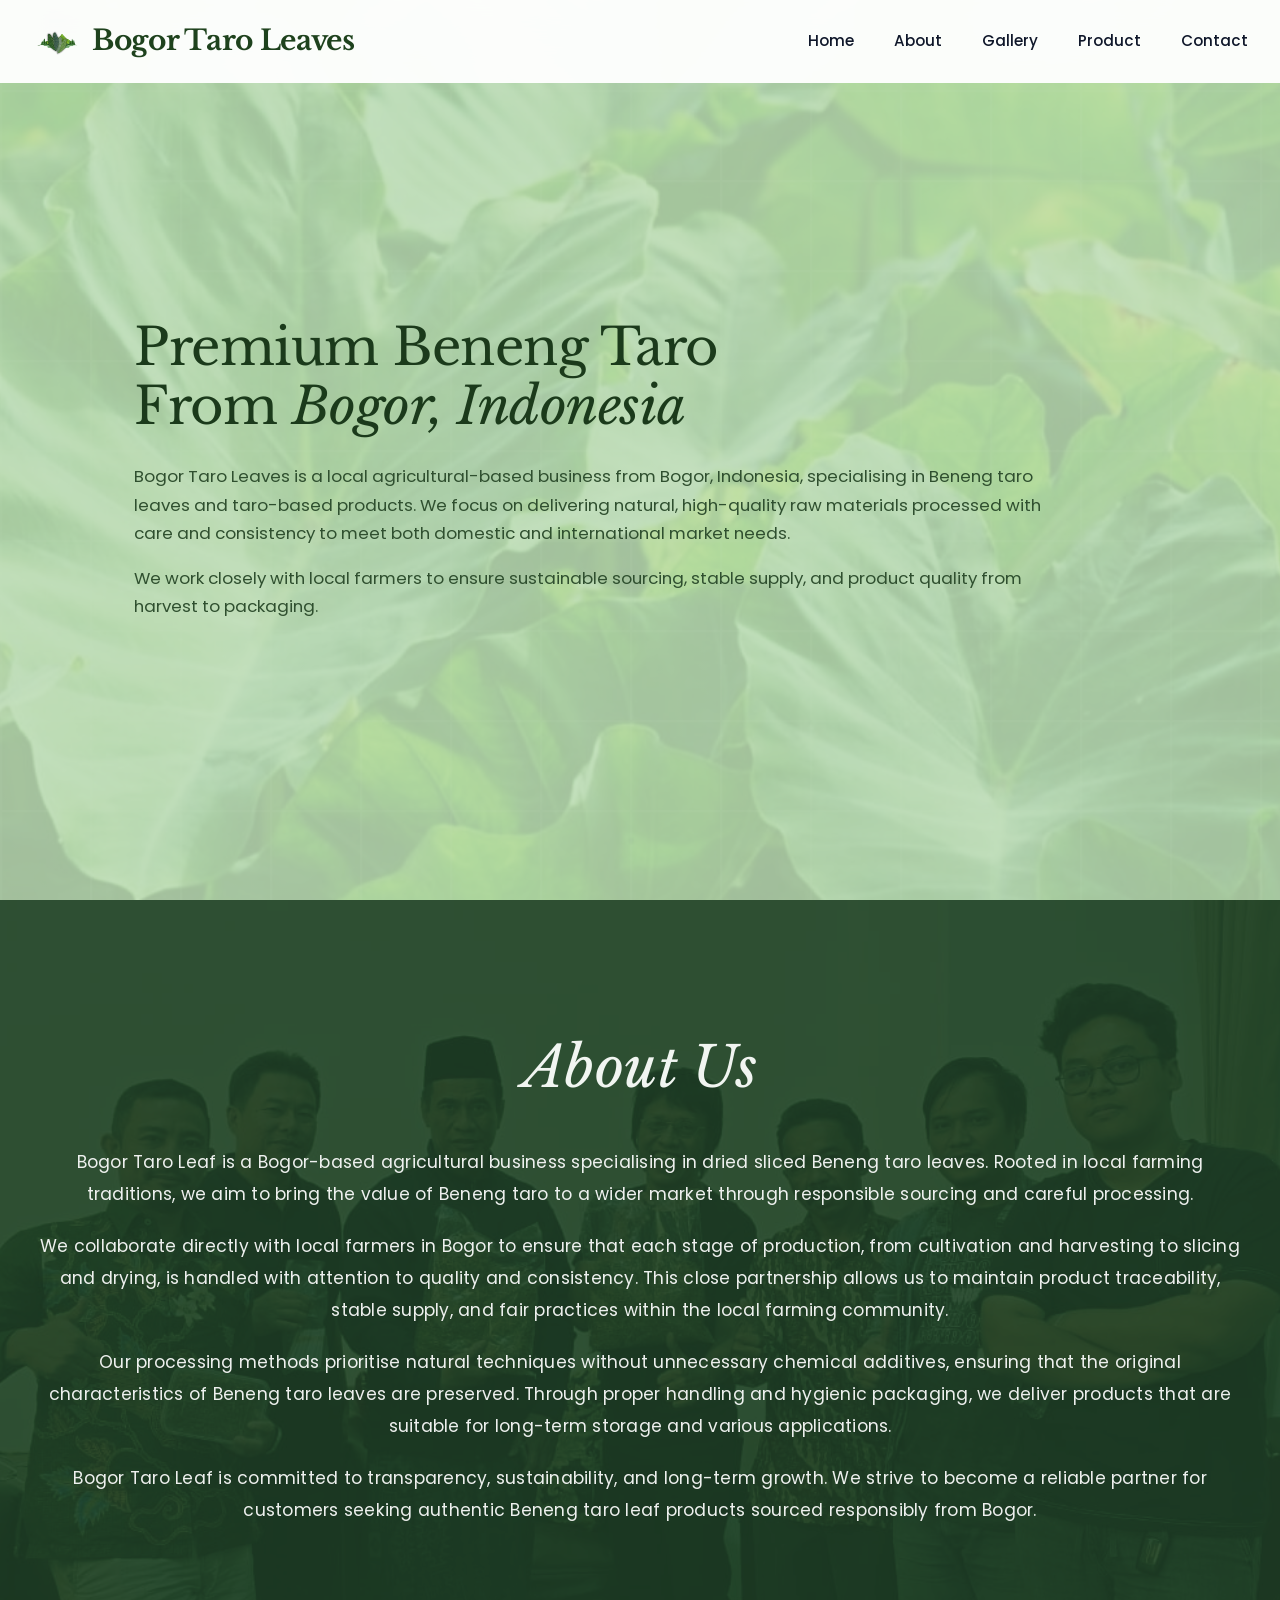
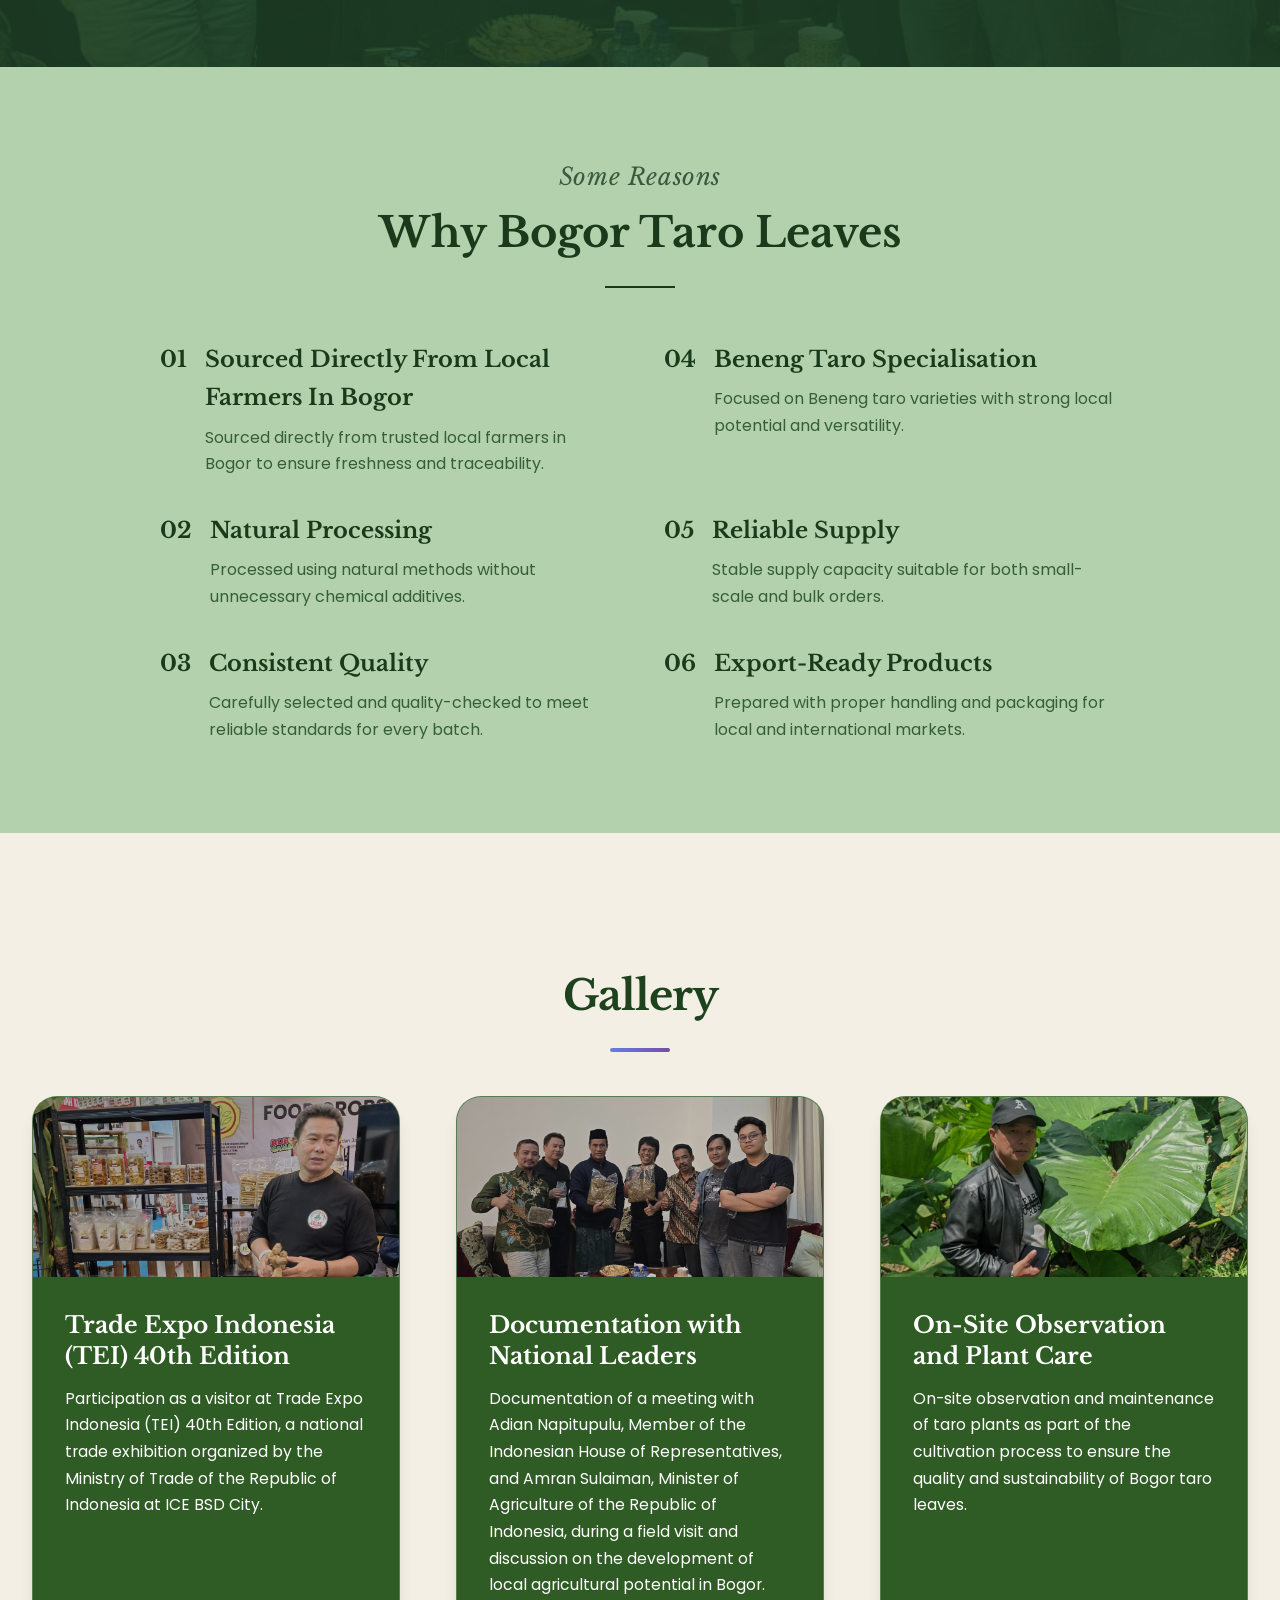
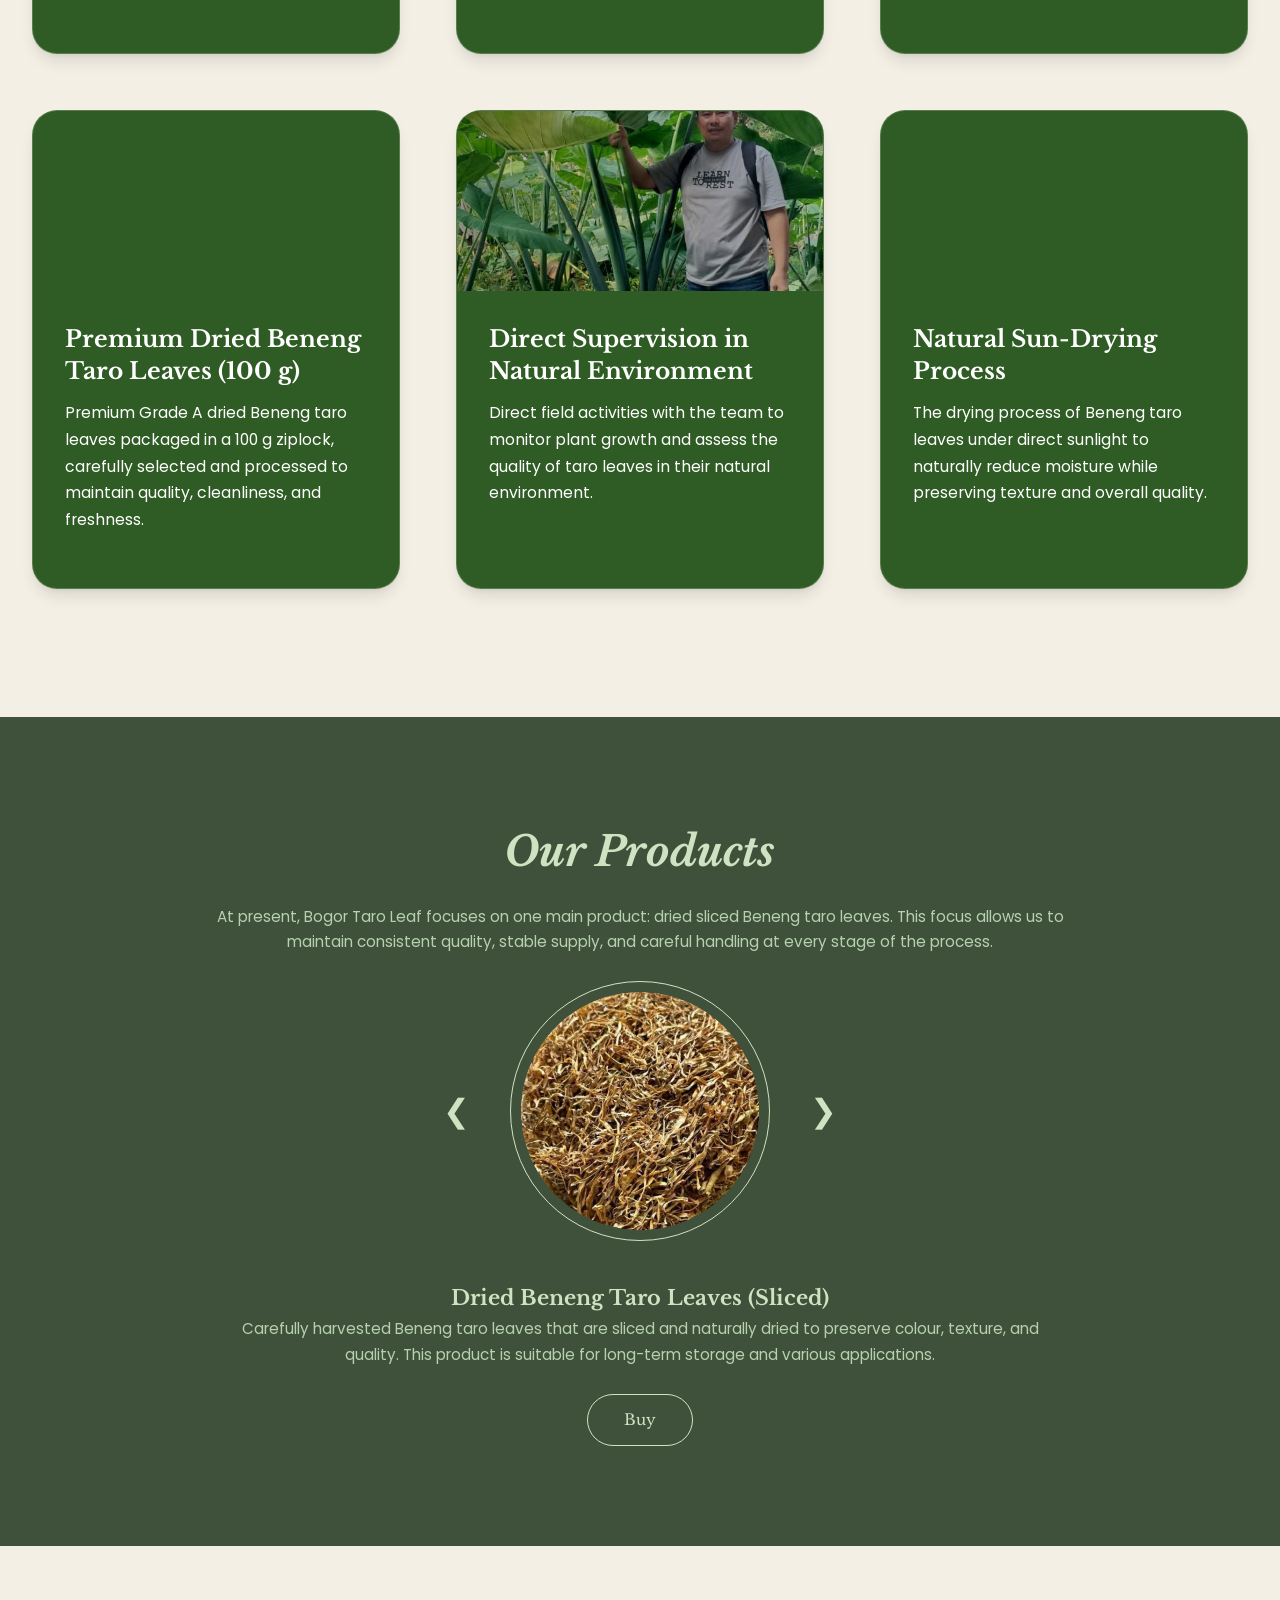
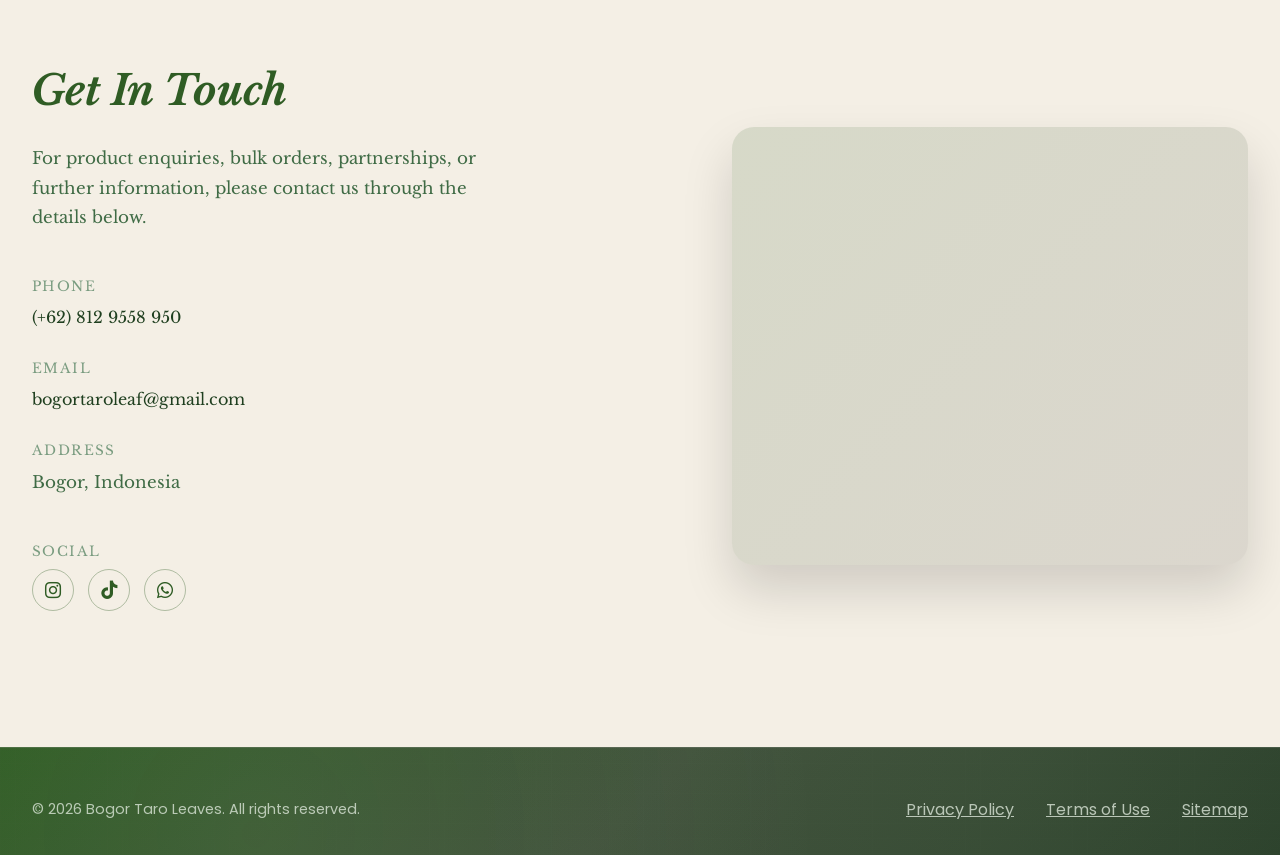
==== commit dfe6ff88: "fix domain" ====
--- a/index.html
+++ b/index.html
@@ -7,7 +7,7 @@
     <title>Bogor Taro Leaves | Premium Beneng Taro Supplier</title>
     <meta name="description"
         content="Bogor Taro Leaves is a trusted agricultural supplier from Bogor, Indonesia, providing premium Beneng taro leaves for domestic and international export markets with consistent quality and competitive pricing.">
-    <link rel="canonical" href="https://bogortaroleaves.com">
+    <link rel="canonical" href="https://bogortaroleaves.com/">
     <link href="style.css" rel="stylesheet">
     <link rel="icon" href="images/logo-bogor-taro-leaves-small.png" type="image/x-icon">
     <link rel="preconnect" href="https://fonts.googleapis.com">
@@ -22,15 +22,15 @@
     <meta property="og:title" content="Bogor Taro Leaves | Premium Beneng Taro Supplier">
     <meta property="og:description"
         content="Trusted supplier of premium Beneng taro leaves from Bogor, Indonesia. Serving domestic and international export markets.">
-    <meta property="og:url" content="https://bogortaroleaves.com/">
-    <meta property="og:image" content="https://bogortaroleaves.com/images/logo-bogor-taro-leaves-small.png">
+    <meta property="og:url" content="https://bogortaroleaves.com//">
+    <meta property="og:image" content="https://bogortaroleaves.com//images/logo-bogor-taro-leaves-small.png">
 
     <!-- Twitter Card -->
     <meta name="twitter:card" content="summary_large_image">
     <meta name="twitter:title" content="Bogor Taro Leaves | Premium Beneng Taro Supplier">
     <meta name="twitter:description"
         content="Premium Beneng taro leaves supplier from Bogor, Indonesia for domestic and international markets.">
-    <meta name="twitter:image" content="https://bogortaroleaves.com/images/logo-bogor-taro-leaves-small.png">
+    <meta name="twitter:image" content="https://bogortaroleaves.com//images/logo-bogor-taro-leaves-small.png">
     <!-- Google tag (gtag.js) -->
     <script async src="https://www.googletagmanager.com/gtag/js?id=G-24YDXY4WRC"></script>
     <script>
@@ -48,11 +48,11 @@
 
   {
    "@type":"AgriculturalBusiness",
-   "@id":"https://bogortaroleaves.com/#business",
+   "@id":"https://bogortaroleaves.com//#business",
    "name":"Bogor Taro Leaves",
-   "url":"https://bogortaroleaves.com/",
-   "logo":"https://bogortaroleaves.com/images/logo-bogor-taro-leaves-small.png",
-   "image":"https://bogortaroleaves.com/images/our-product-3.webp",
+   "url":"https://bogortaroleaves.com//",
+   "logo":"https://bogortaroleaves.com//images/logo-bogor-taro-leaves-small.png",
+   "image":"https://bogortaroleaves.com//images/our-product-3.webp",
    "description":"Bogor-based agricultural supplier specialising in premium dried Beneng taro leaves for domestic and international markets.",
    "telephone":"+628129558950",
    "email":"bogortaroleaf@gmail.com",
@@ -70,9 +70,9 @@
 
   {
    "@type":"Product",
-   "@id":"https://bogortaroleaves.com/#product",
+   "@id":"https://bogortaroleaves.com//#product",
    "name":"Dried Beneng Taro Leaves (Sliced)",
-   "image":"https://bogortaroleaves.com/images/our-product-3.webp",
+   "image":"https://bogortaroleaves.com//images/our-product-3.webp",
    "description":"Premium dried sliced Beneng taro leaves processed naturally and packaged hygienically for domestic and export markets.",
 
    "brand":{
@@ -89,7 +89,7 @@
      "availability":"https://schema.org/InStock",
 
      "seller":{
-       "@id":"https://bogortaroleaves.com/#business"
+       "@id":"https://bogortaroleaves.com//#business"
      },
 
      "shippingDetails":{
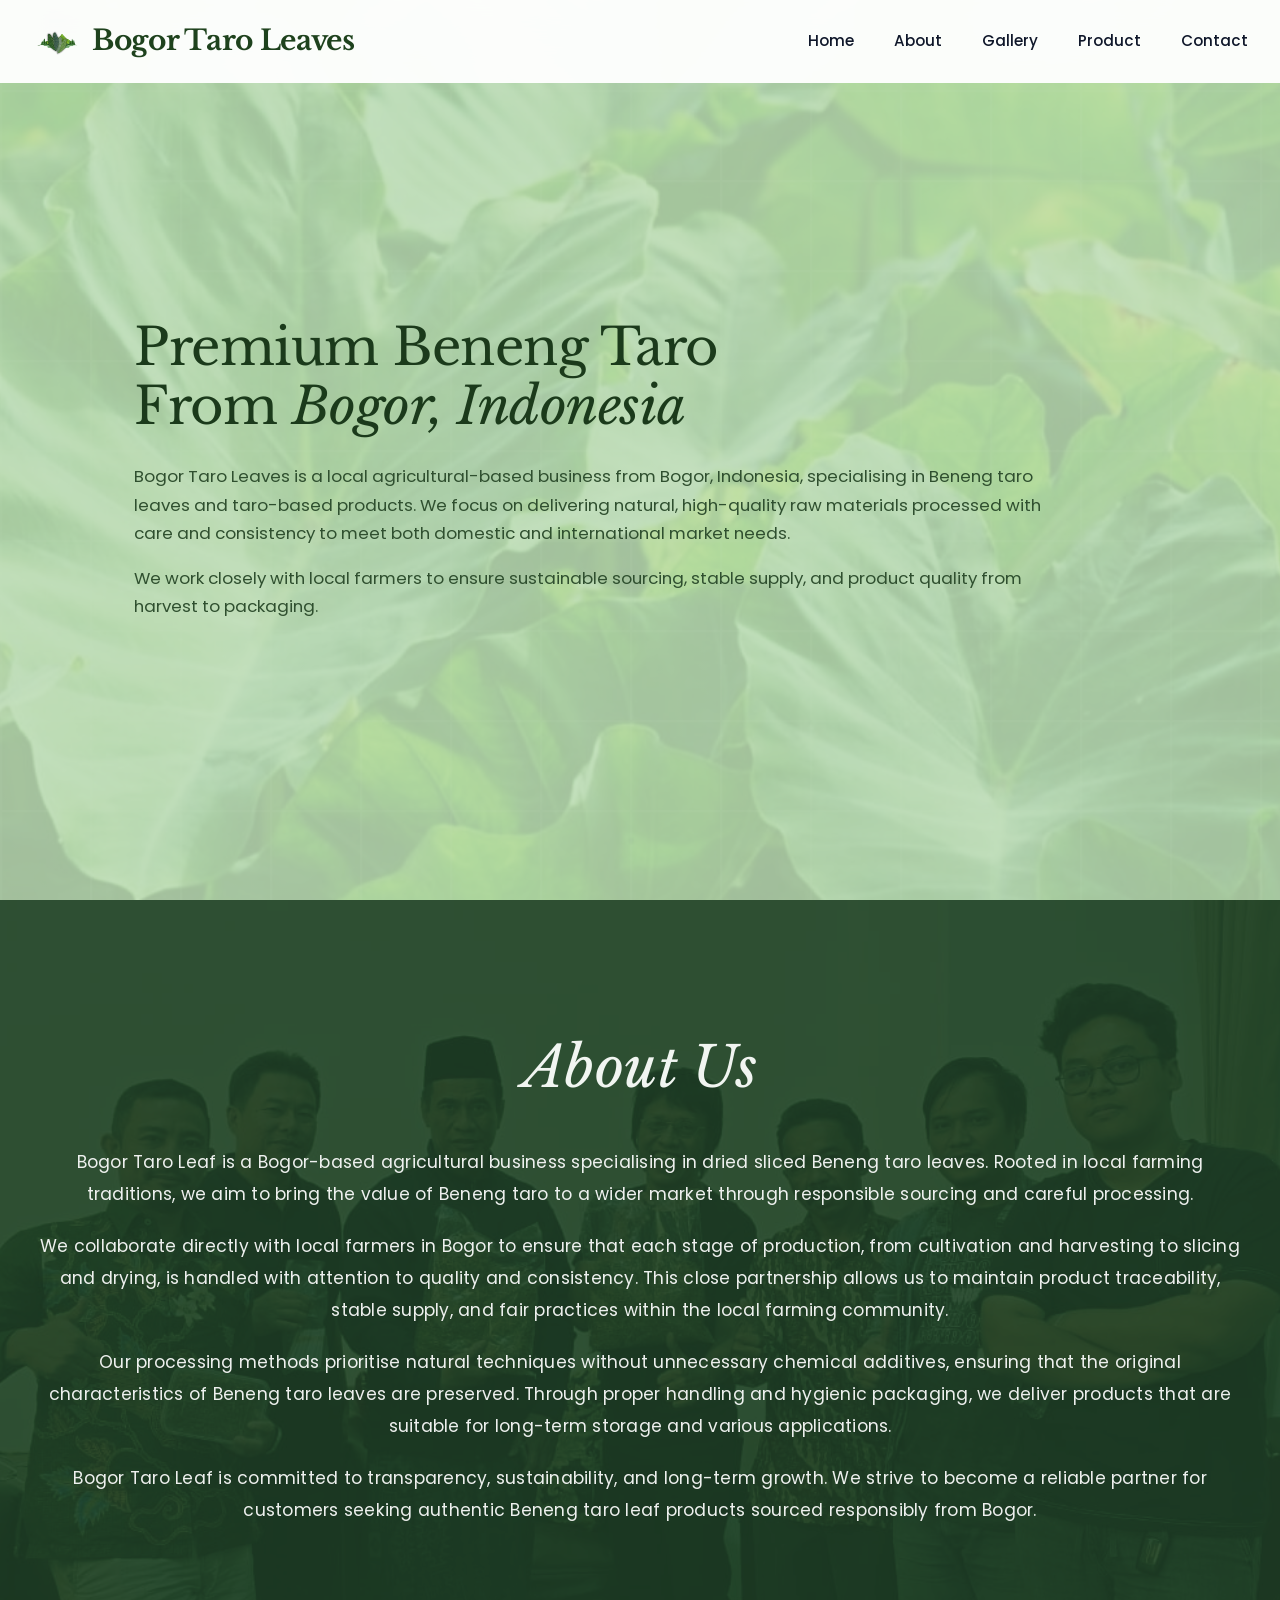
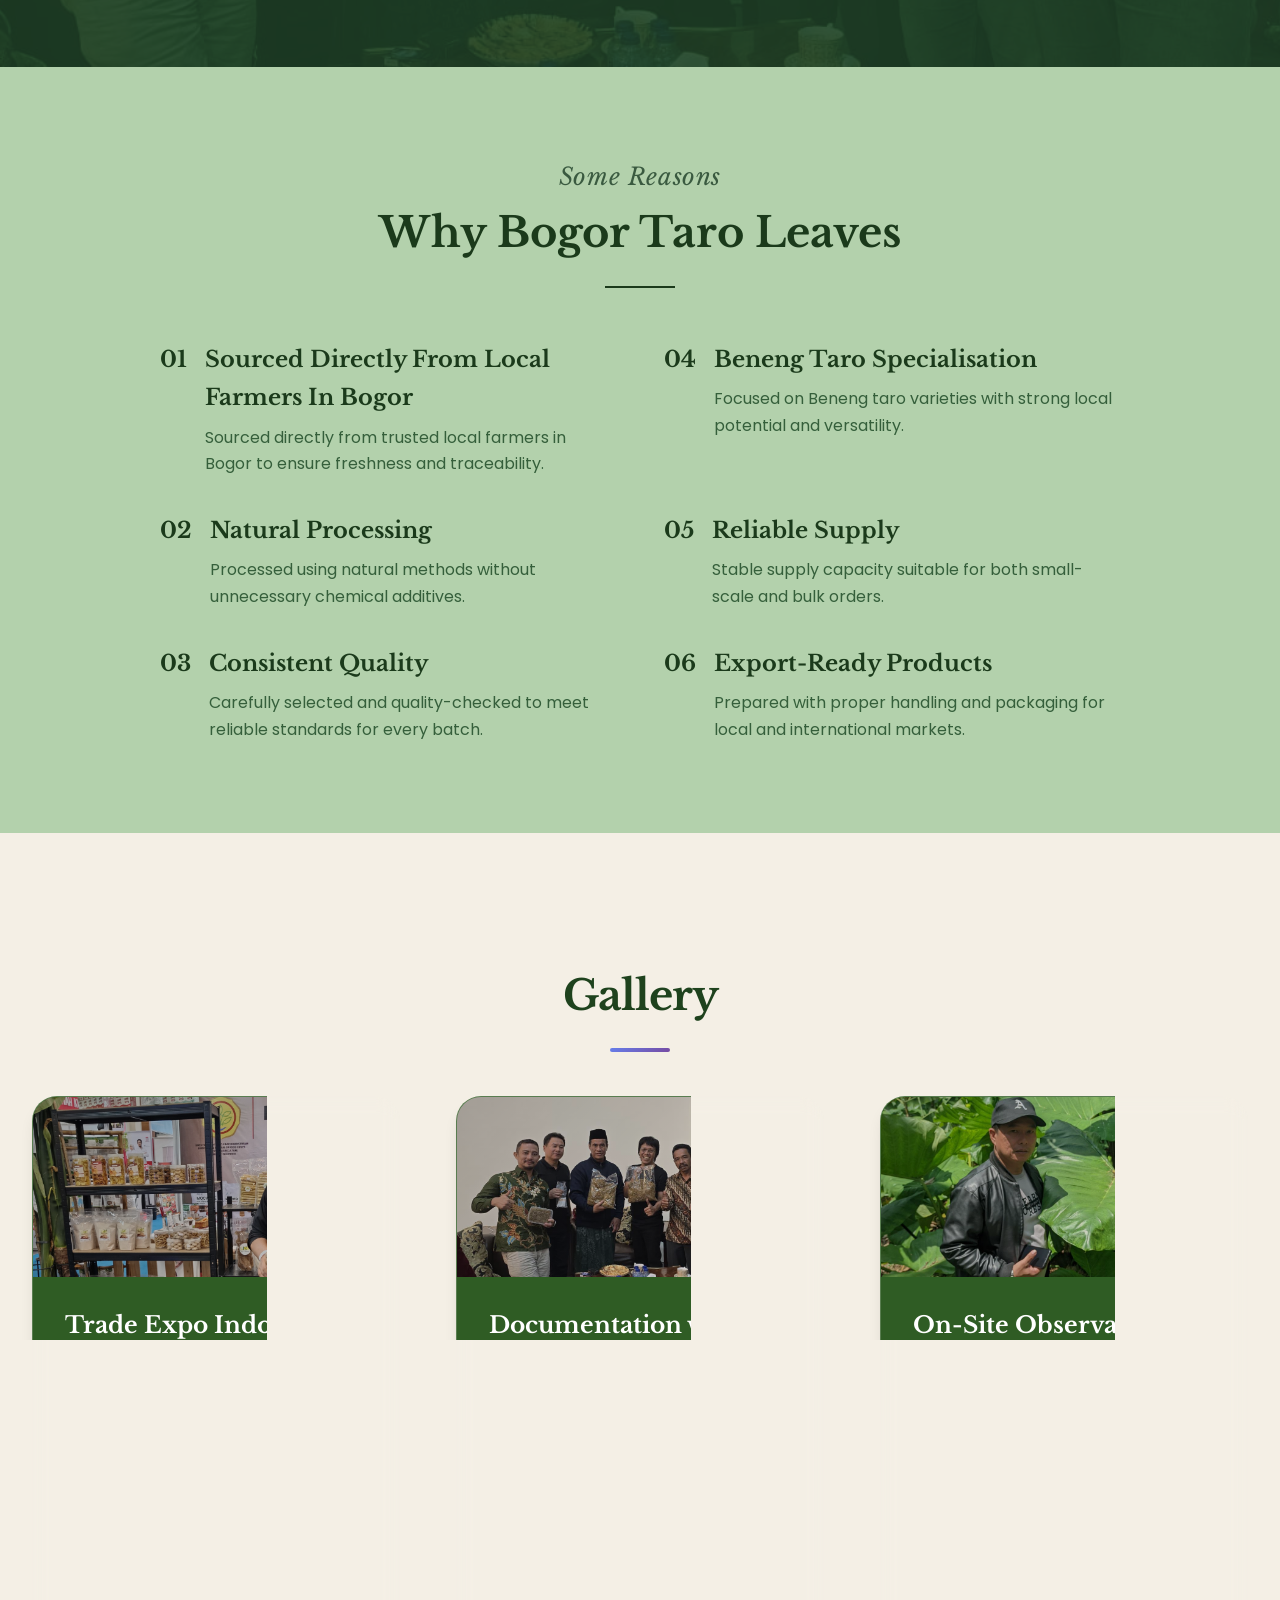
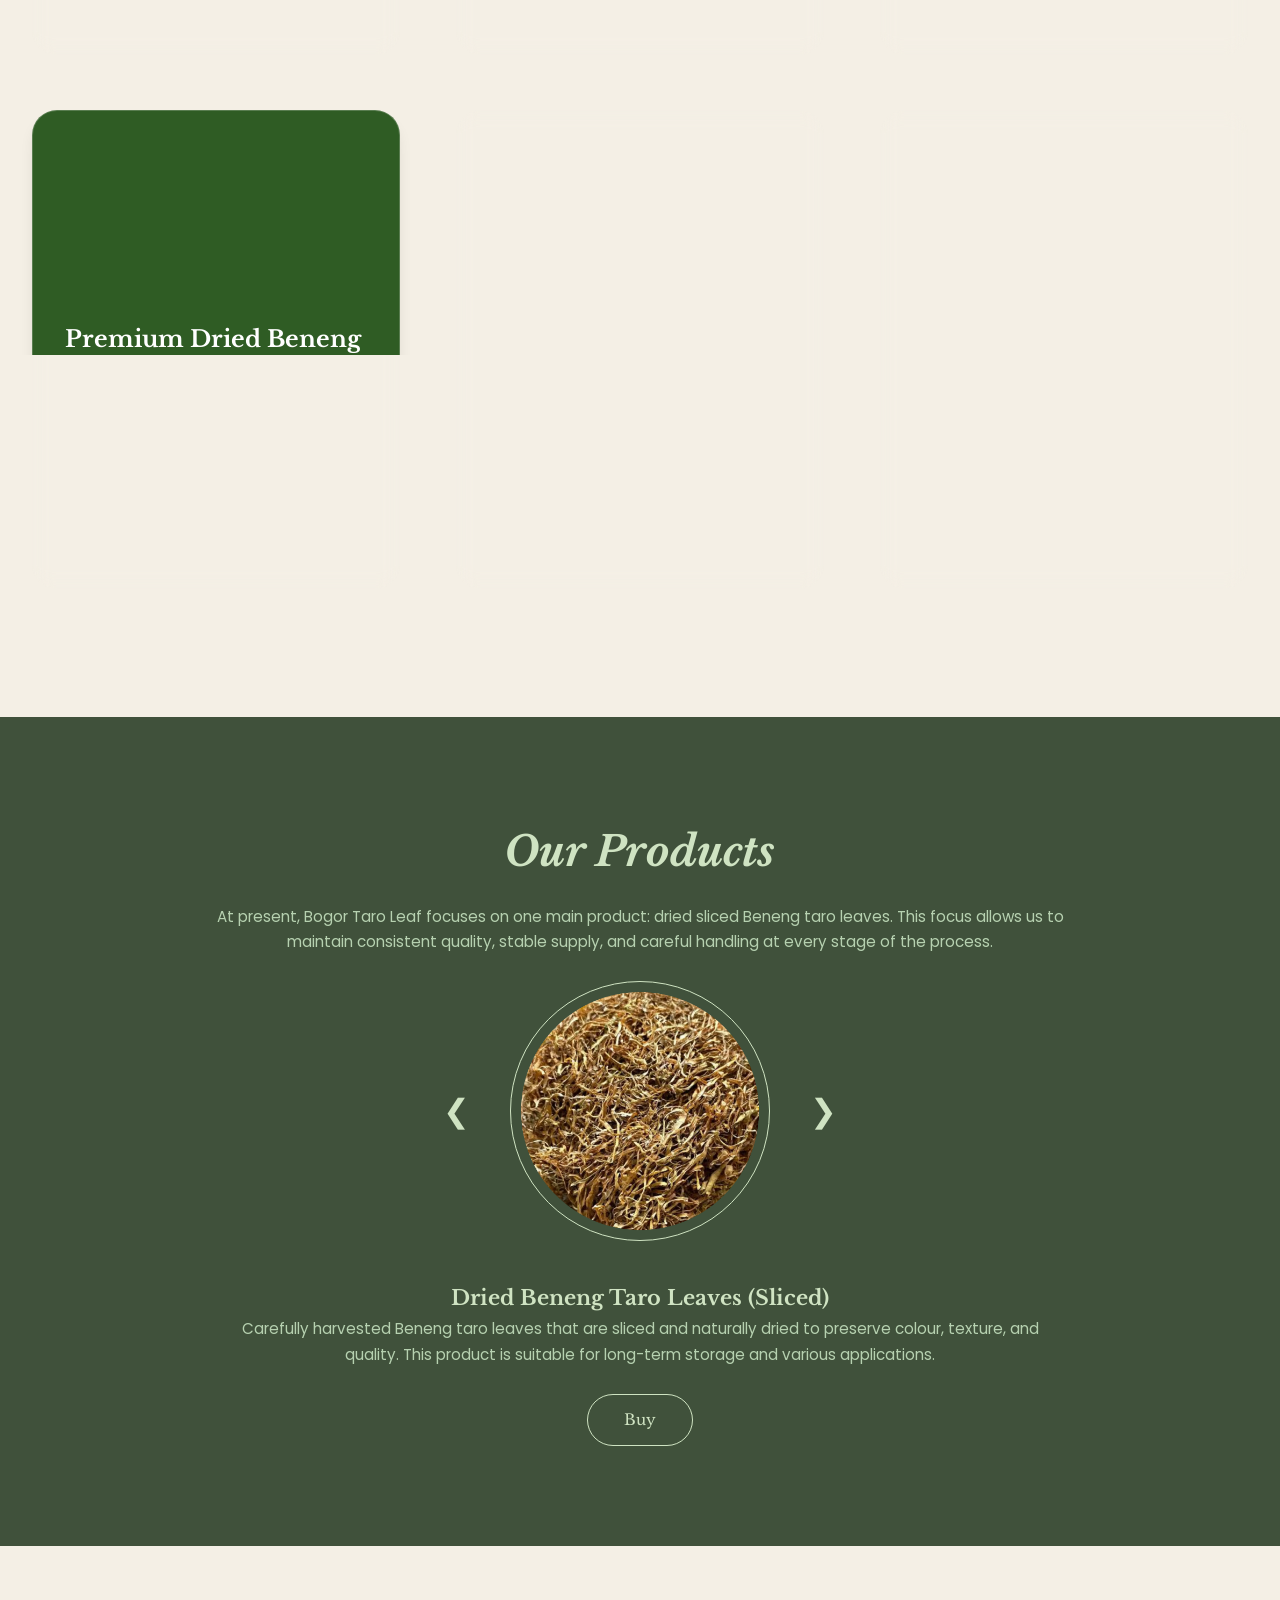
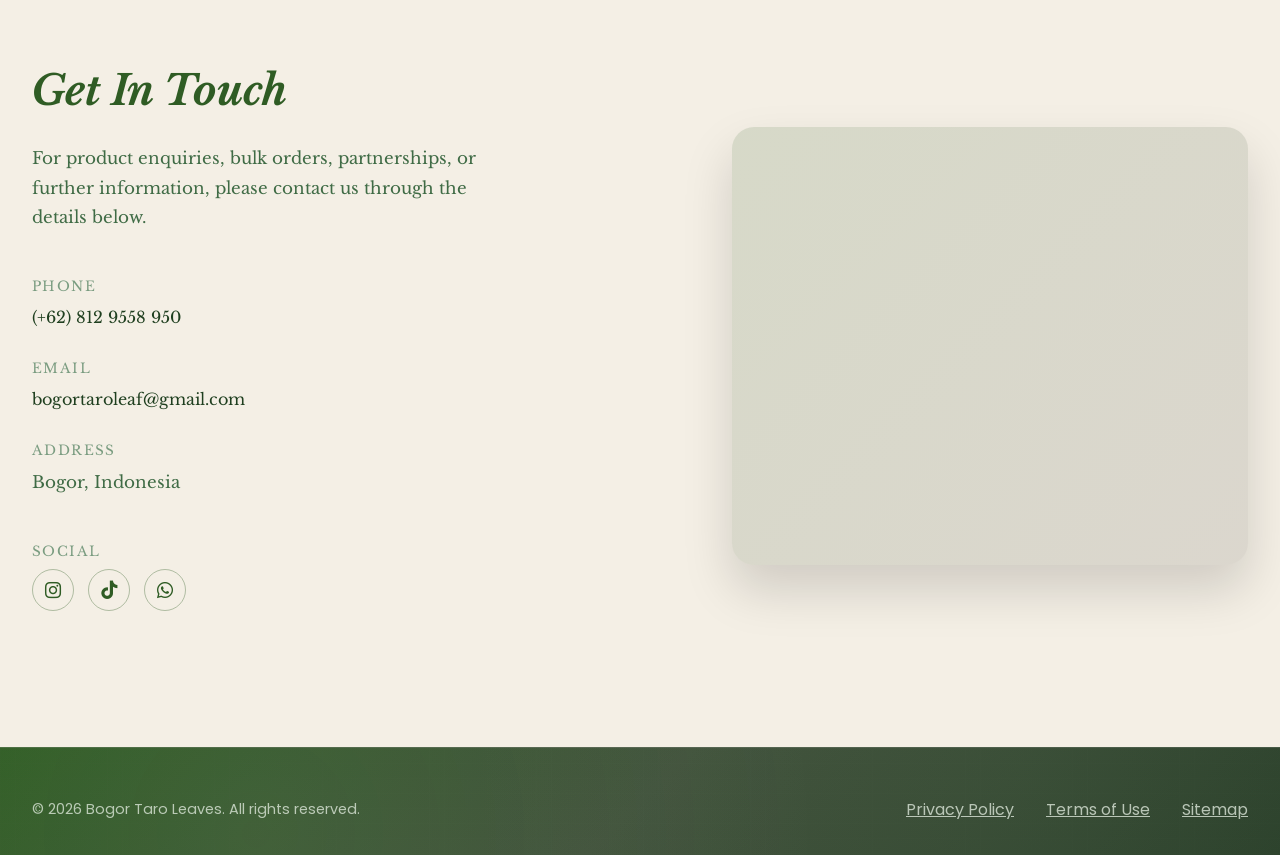
==== commit b60d0997: "search console" ====
--- a/index.html
+++ b/index.html
@@ -7,6 +7,8 @@
     <title>Bogor Taro Leaves | Premium Beneng Taro Supplier</title>
     <meta name="description"
         content="Bogor Taro Leaves is a trusted agricultural supplier from Bogor, Indonesia, providing premium Beneng taro leaves for domestic and international export markets with consistent quality and competitive pricing.">
+    <meta name="keywords"
+        content="beneng taro leaves,bogor taro leaves,dried beneng taro,beneng taro supplier indonesia,taro leaves supplier,export beneng taro leaves,bogor taro supplier,dried taro leaves indonesia,beneng taro product,taro leaves export">
     <link rel="canonical" href="https://bogortaroleaves.com/">
     <link href="style.css" rel="stylesheet">
     <link rel="icon" href="images/logo-bogor-taro-leaves-small.png" type="image/x-icon">
@@ -16,7 +18,7 @@
     <link href="https://fonts.googleapis.com/css2?family=Libre+Baskerville:wght@400;700&display=swap" rel="stylesheet">
     <link rel="stylesheet" href="https://cdnjs.cloudflare.com/ajax/libs/font-awesome/6.5.1/css/all.min.css"
         integrity="sha512-..." crossorigin="anonymous" referrerpolicy="no-referrer" />
-
+    <meta name="google-site-verification" content="s5In5WClpGnVK82xx5xjOEJ_UUcqxSlVpkwC20Te9JU">
     <!-- Open Graph Meta Tags -->
     <meta property="og:type" content="website">
     <meta property="og:title" content="Bogor Taro Leaves | Premium Beneng Taro Supplier">
@@ -40,92 +42,20 @@
 
         gtag('config', 'G-24YDXY4WRC');
     </script>
-    <!-- Structured Data - Business + Product -->
-<script type="application/ld+json">
+    <script type="application/ld+json">
 {
  "@context": "https://schema.org",
- "@graph":[
-
-  {
-   "@type":"AgriculturalBusiness",
-   "@id":"https://bogortaroleaves.com//#business",
-   "name":"Bogor Taro Leaves",
-   "url":"https://bogortaroleaves.com//",
-   "logo":"https://bogortaroleaves.com//images/logo-bogor-taro-leaves-small.png",
-   "image":"https://bogortaroleaves.com//images/our-product-3.webp",
-   "description":"Bogor-based agricultural supplier specialising in premium dried Beneng taro leaves for domestic and international markets.",
-   "telephone":"+628129558950",
-   "email":"bogortaroleaf@gmail.com",
-   "address":{
-     "@type":"PostalAddress",
-     "addressLocality":"Bogor",
-     "addressRegion":"West Java",
-     "addressCountry":"ID"
-   },
-   "sameAs":[
-     "https://www.instagram.com/bogortaroleaves",
-     "https://www.tiktok.com/@talasbenengbogor"
-   ]
-  },
-
-  {
-   "@type":"Product",
-   "@id":"https://bogortaroleaves.com//#product",
-   "name":"Dried Beneng Taro Leaves (Sliced)",
-   "image":"https://bogortaroleaves.com//images/our-product-3.webp",
-   "description":"Premium dried sliced Beneng taro leaves processed naturally and packaged hygienically for domestic and export markets.",
-
-   "brand":{
-     "@type":"Brand",
-     "name":"Bogor Taro Leaves"
-   },
-
-   "offers":{
-     "@type":"Offer",
-     "url":"https://wa.me/628129558950",
-     "price":"50000",
-     "priceCurrency":"IDR",
-     "priceValidUntil":"2027-12-31",
-     "availability":"https://schema.org/InStock",
-
-     "seller":{
-       "@id":"https://bogortaroleaves.com//#business"
-     },
-
-     "shippingDetails":{
-       "@type":"OfferShippingDetails",
-       "shippingDestination":{
-         "@type":"DefinedRegion",
-         "addressCountry":"ID"
-       },
-       "deliveryTime":{
-         "@type":"ShippingDeliveryTime",
-         "handlingTime":{
-           "@type":"QuantitativeValue",
-           "minValue":1,
-           "maxValue":2,
-           "unitCode":"DAY"
-         },
-         "transitTime":{
-           "@type":"QuantitativeValue",
-           "minValue":2,
-           "maxValue":5,
-           "unitCode":"DAY"
-         }
-       }
-     },
-
-     "hasMerchantReturnPolicy":{
-       "@type":"MerchantReturnPolicy",
-       "returnPolicyCategory":"https://schema.org/MerchantReturnFiniteReturnWindow",
-       "merchantReturnDays":7,
-       "returnMethod":"https://schema.org/ReturnByMail",
-       "returnFees":"https://schema.org/FreeReturn"
-     }
-   }
-  }
-
- ]
+ "@type": "Organization",
+ "name": "Bogor Taro Leaves",
+ "url": "https://bogortaroleaves.com",
+ "logo": "https://bogortaroleaves.com/images/logo-bogor-taro-leaves-small.png",
+ "contactPoint": {
+   "@type": "ContactPoint",
+   "telephone": "+628129558950",
+   "contactType": "customer service",
+   "areaServed": "ID",
+   "availableLanguage": "English"
+ }
 }
 </script>
 </head>
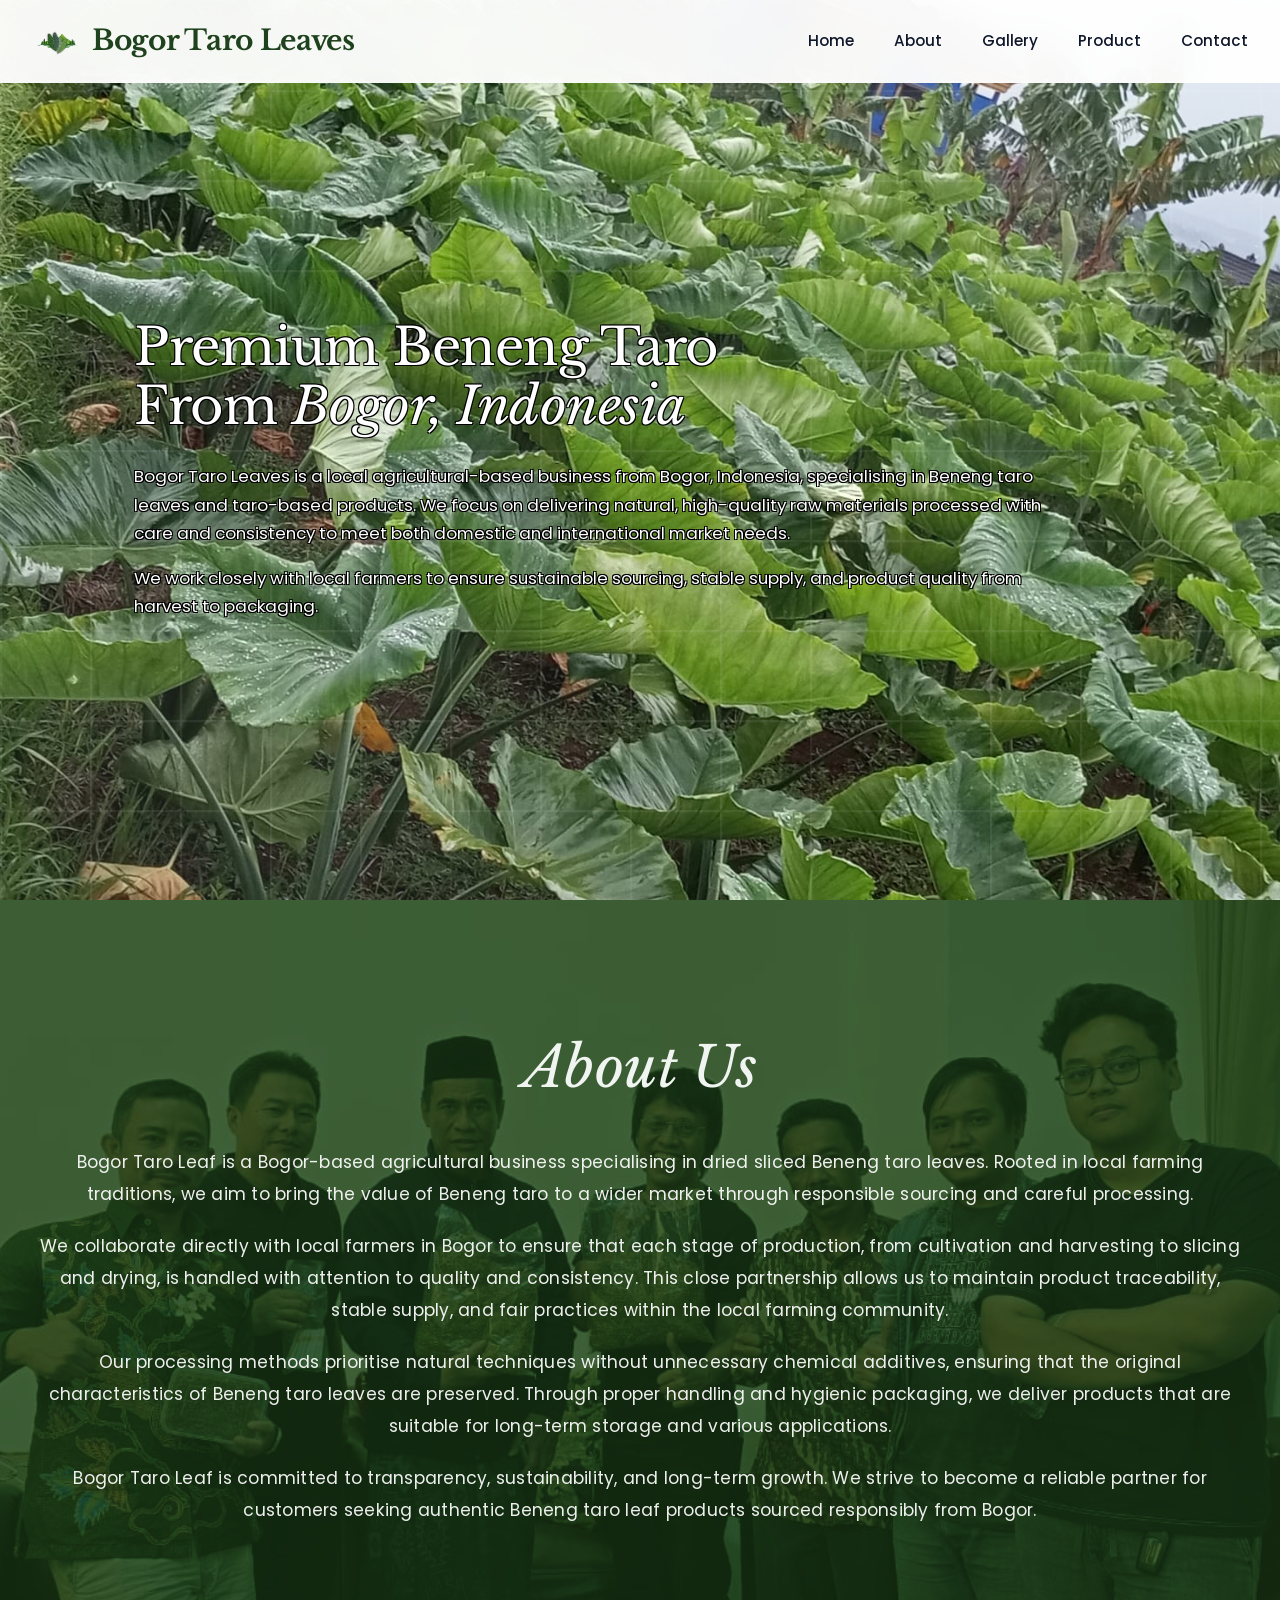
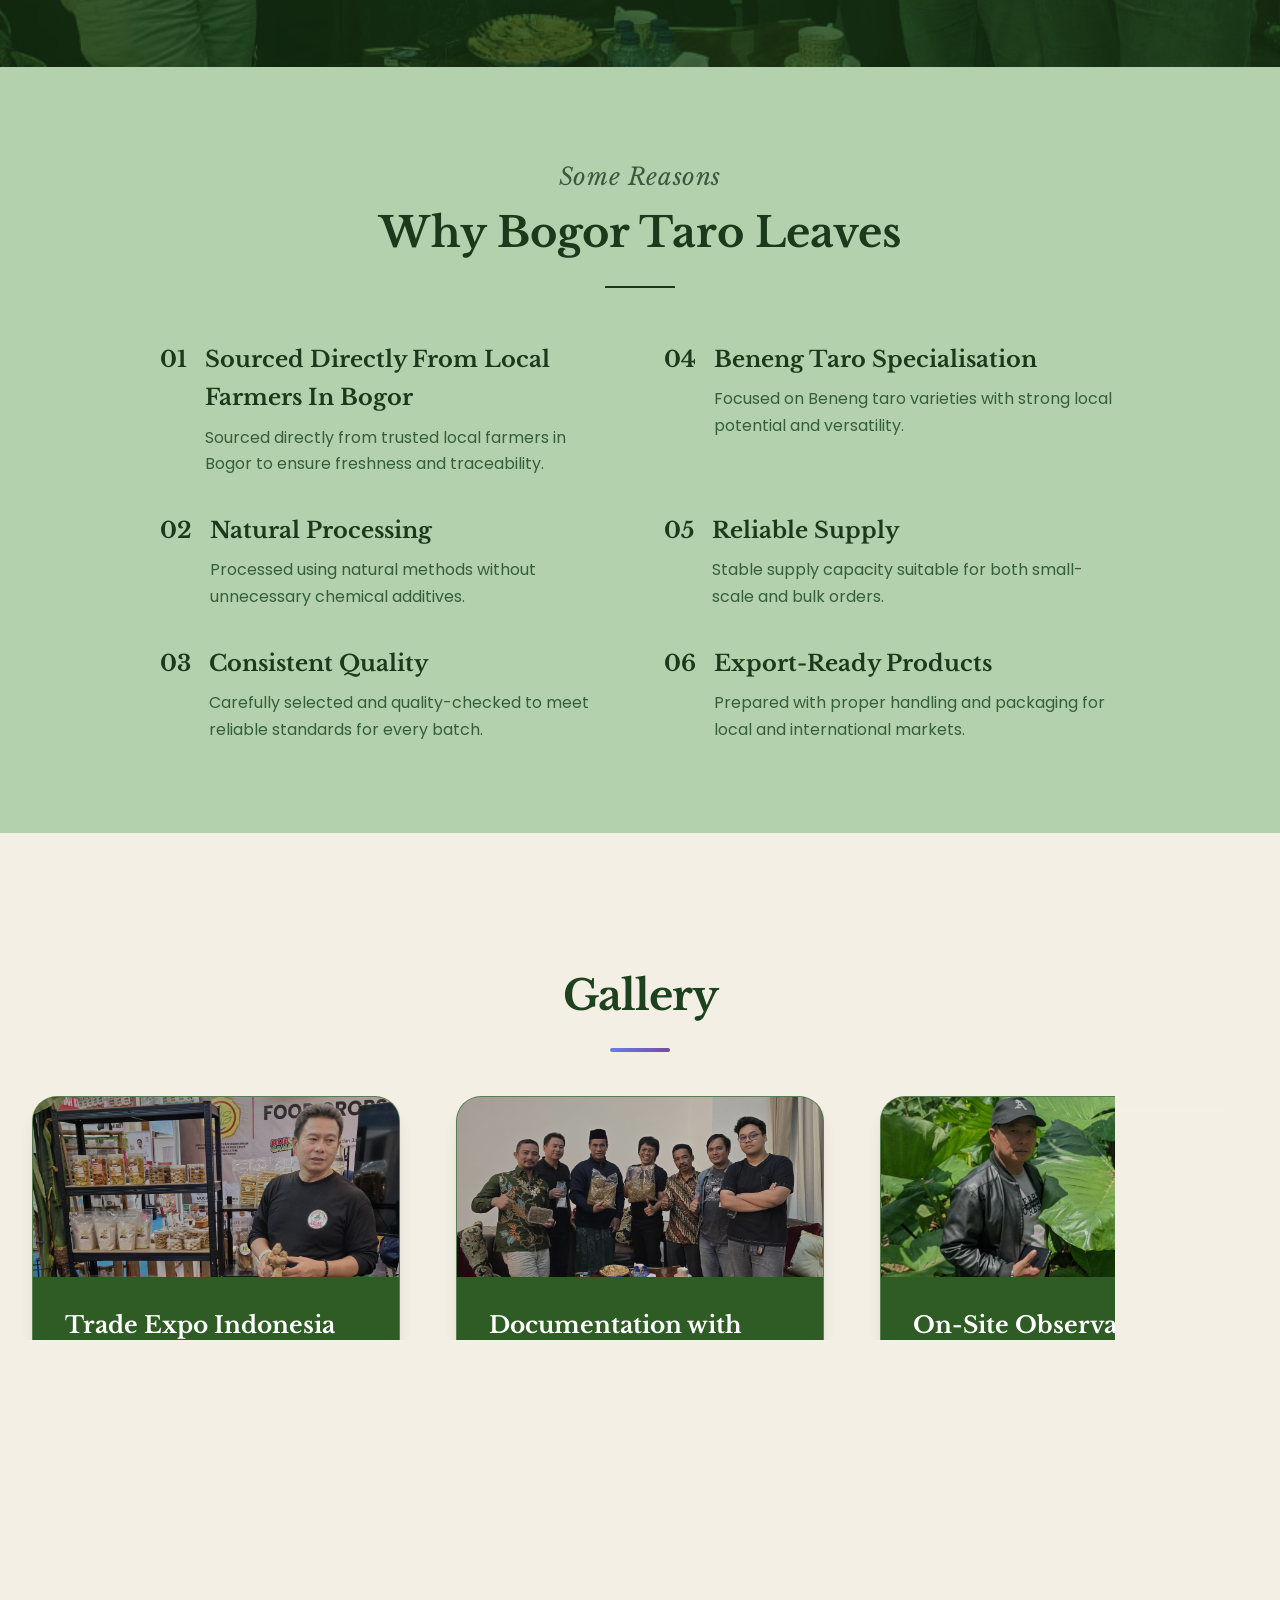
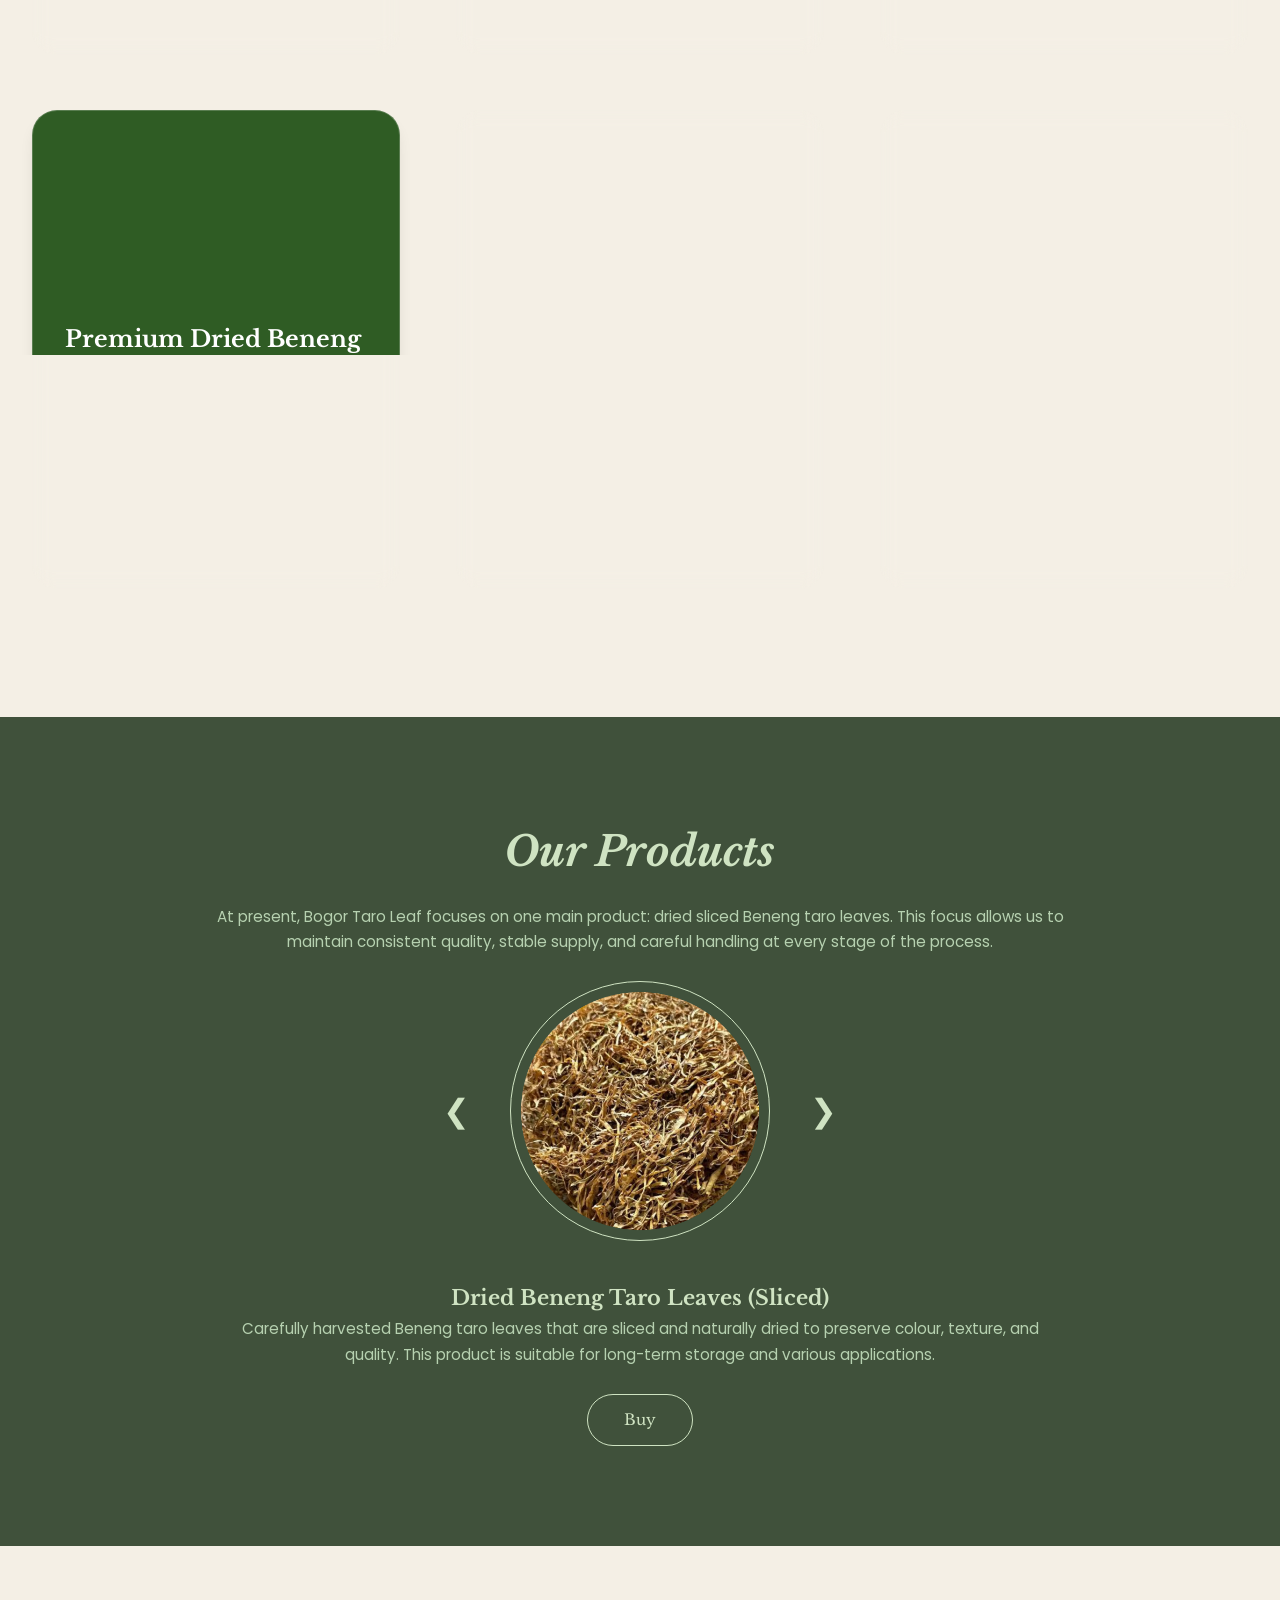
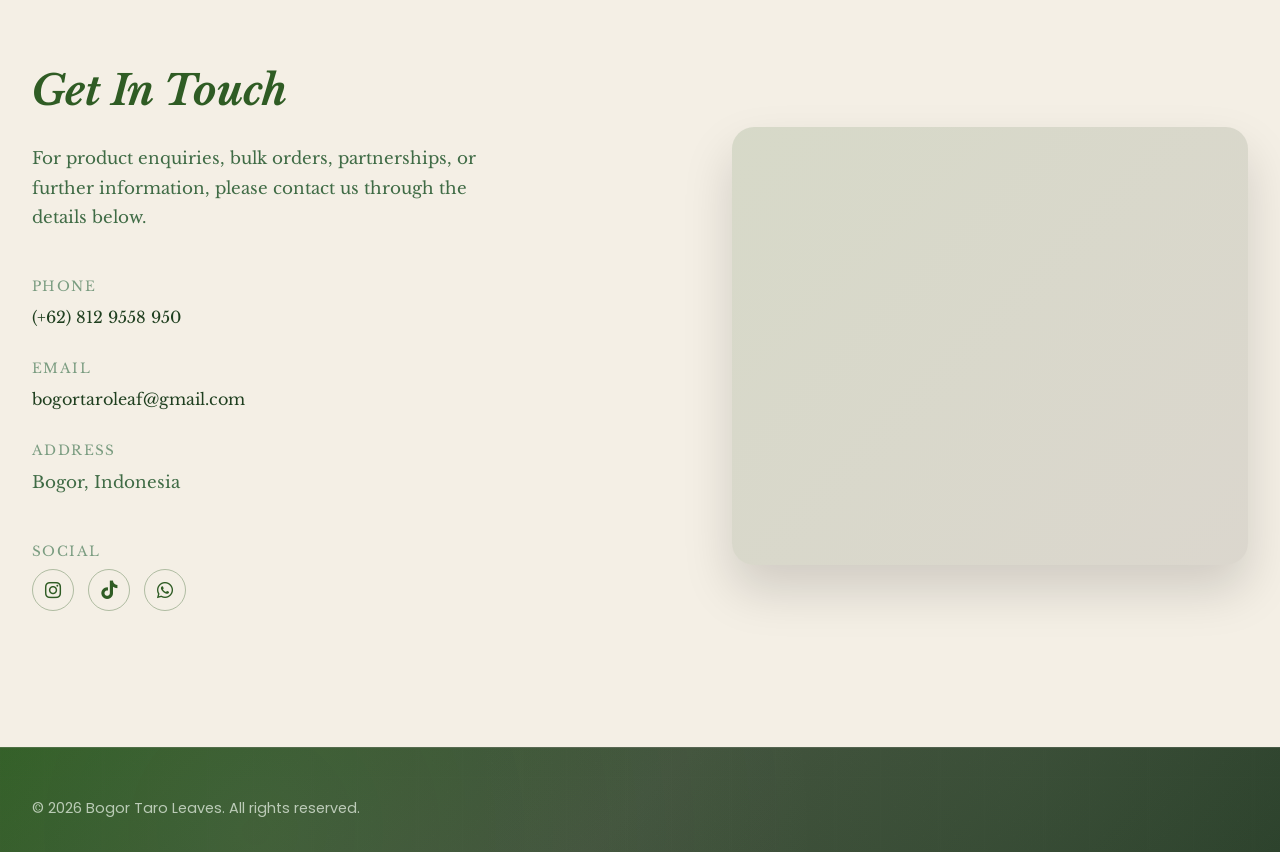
==== commit 48cd7f38: "add new home page" ====
--- a/index.html
+++ b/index.html
@@ -4,11 +4,11 @@
 <head>
     <meta charset="UTF-8">
     <meta name="viewport" content="width=device-width, initial-scale=1.0">
-    <title>Bogor Taro Leaves | Premium Beneng Taro Supplier</title>
+    <title>Indonesian Taro Leaves | Bogor Taro Leaves Supplier</title>
     <meta name="description"
         content="Bogor Taro Leaves is a trusted agricultural supplier from Bogor, Indonesia, providing premium Beneng taro leaves for domestic and international export markets with consistent quality and competitive pricing.">
     <meta name="keywords"
-        content="beneng taro leaves,bogor taro leaves,dried beneng taro,beneng taro supplier indonesia,taro leaves supplier,export beneng taro leaves,bogor taro supplier,dried taro leaves indonesia,beneng taro product,taro leaves export">
+        content="beneng taro leaves,taro leaves indonesia, bogor taro leaves,dried beneng taro,beneng taro supplier indonesia,taro leaves supplier,export beneng taro leaves,bogor taro supplier,dried taro leaves indonesia,beneng taro product,taro leaves export">
     <link rel="canonical" href="https://bogortaroleaves.com/">
     <link href="style.css" rel="stylesheet">
     <link rel="icon" href="images/logo-bogor-taro-leaves-small.png" type="image/x-icon">
@@ -21,18 +21,19 @@
     <meta name="google-site-verification" content="s5In5WClpGnVK82xx5xjOEJ_UUcqxSlVpkwC20Te9JU">
     <!-- Open Graph Meta Tags -->
     <meta property="og:type" content="website">
-    <meta property="og:title" content="Bogor Taro Leaves | Premium Beneng Taro Supplier">
+    <meta property="og:title" content="Indonesian Taro Leaves | Bogor Taro Leaves Supplier">
     <meta property="og:description"
         content="Trusted supplier of premium Beneng taro leaves from Bogor, Indonesia. Serving domestic and international export markets.">
-    <meta property="og:url" content="https://bogortaroleaves.com//">
-    <meta property="og:image" content="https://bogortaroleaves.com//images/logo-bogor-taro-leaves-small.png">
+    <meta property="og:url" content="https://bogortaroleaves.com/">
+    <meta property="og:image" content="https://bogortaroleaves.com/images/logo-bogor-taro-leaves-small.png">
+    <meta property="og:site_name" content="Indonesian Taro Leaves">
 
     <!-- Twitter Card -->
     <meta name="twitter:card" content="summary_large_image">
-    <meta name="twitter:title" content="Bogor Taro Leaves | Premium Beneng Taro Supplier">
+    <meta name="twitter:title" content="Indonesian Taro Leaves | Bogor Taro Leaves Supplier">
     <meta name="twitter:description"
         content="Premium Beneng taro leaves supplier from Bogor, Indonesia for domestic and international markets.">
-    <meta name="twitter:image" content="https://bogortaroleaves.com//images/logo-bogor-taro-leaves-small.png">
+    <meta name="twitter:image" content="https://bogortaroleaves.com/images/logo-bogor-taro-leaves-small.png">
     <!-- Google tag (gtag.js) -->
     <script async src="https://www.googletagmanager.com/gtag/js?id=G-24YDXY4WRC"></script>
     <script>
@@ -44,18 +45,33 @@
     </script>
     <script type="application/ld+json">
 {
- "@context": "https://schema.org",
- "@type": "Organization",
- "name": "Bogor Taro Leaves",
- "url": "https://bogortaroleaves.com",
- "logo": "https://bogortaroleaves.com/images/logo-bogor-taro-leaves-small.png",
- "contactPoint": {
-   "@type": "ContactPoint",
-   "telephone": "+628129558950",
-   "contactType": "customer service",
-   "areaServed": "ID",
-   "availableLanguage": "English"
- }
+  "@context": "https://schema.org",
+  "@graph": [
+    {
+      "@type": "Organization",
+      "@id": "https://bogortaroleaves.com/#organization",
+      "name": "Bogor Taro Leaves",
+      "alternateName": "Taro Leaves Indonesia",
+      "url": "https://bogortaroleaves.com/",
+      "logo": "https://bogortaroleaves.com/images/logo-bogor-taro-leaves-small.png",
+      "contactPoint": {
+        "@type": "ContactPoint",
+        "telephone": "+628129558950",
+        "contactType": "customer service",
+        "areaServed": "ID",
+        "availableLanguage": "English"
+      }
+    },
+    {
+      "@type": "WebSite",
+      "@id": "https://bogortaroleaves.com/#website",
+      "url": "https://bogortaroleaves.com/",
+      "name": "Indonesian Taro Leaves" 
+     "publisher": {
+        "@id": "https://bogortaroleaves.com/#organization"
+      }
+    }
+  ]
 }
 </script>
 </head>
@@ -408,11 +424,11 @@
                 <div class="footer-left">
                     <p>&copy; 2026 Bogor Taro Leaves. All rights reserved.</p>
                 </div>
-                <div class="footer-right">
+                <!-- <div class="footer-right">
                     <a href="#privacy">Privacy Policy</a>
                     <a href="#terms">Terms of Use</a>
                     <a href="#sitemap">Sitemap</a>
-                </div>
+                </div> -->
             </div>
         </div>
     </footer>
--- a/style.css
+++ b/style.css
@@ -740,7 +740,7 @@
 .about-overlay {
   position: absolute;
   inset: 0;
-  background: rgba(32, 62, 42, 0.75); /* tidak terlalu gelap */
+  background: rgba(27, 45, 22, 0.438); /* tidak terlalu gelap */
   z-index: 1;
 }
 
@@ -777,7 +777,7 @@
 
 @media (max-width: 768px) {
   .about {
-    background-image: url("images/media-4-gallery.png"); /* gambar khusus mobile */
+    background-image: url("images/img-about-mobile.jpeg"); /* gambar khusus mobile */
     background-position: center center;
     background-size: cover;
     padding: 90px 20px;
@@ -1564,28 +1564,33 @@
 .hero {
   position: relative;
   min-height: 100vh;
-  background: url("images/background-home.png") center / cover no-repeat;
+  background: url("images/home-beneng-taro-indonesia.jpeg") center / cover no-repeat;
   display: flex;
   align-items: center;
   justify-content: flex-start; /* ⬅️ PENTING */
   padding: 0 8%;
 }
 
-.hero-overlay {
+/* .hero-overlay {
   position: absolute;
   inset: 0;
-  background: rgba(188, 220, 182, 0.85);
+  background: rgba(182, 220, 185, 0.621);
   z-index: 1;
-}
+} */
 
 .hero-content {
   position: relative;
   z-index: 2;
   max-width: 980px;
   text-align: left;
-  color: #1b3a1b;
-  margin-top: 55px; /* atur 40–80px sesuai selera */
-
+  color: #fff;
+  margin-top: 55px;
+
+  text-shadow: 
+    -1px -1px 0 #000,
+     1px -1px 0 #000,
+    -1px  1px 0 #000,
+     1px  1px 0 #000;
 }
 
 /* H1 → LIBRE */
@@ -1614,7 +1619,7 @@
   font-size: 1.05rem;
   line-height: 1.7;
   margin-bottom: 16px;
-  color: #2f4f2f;
+  color: #fff;
   font-weight: 400;
 }
 
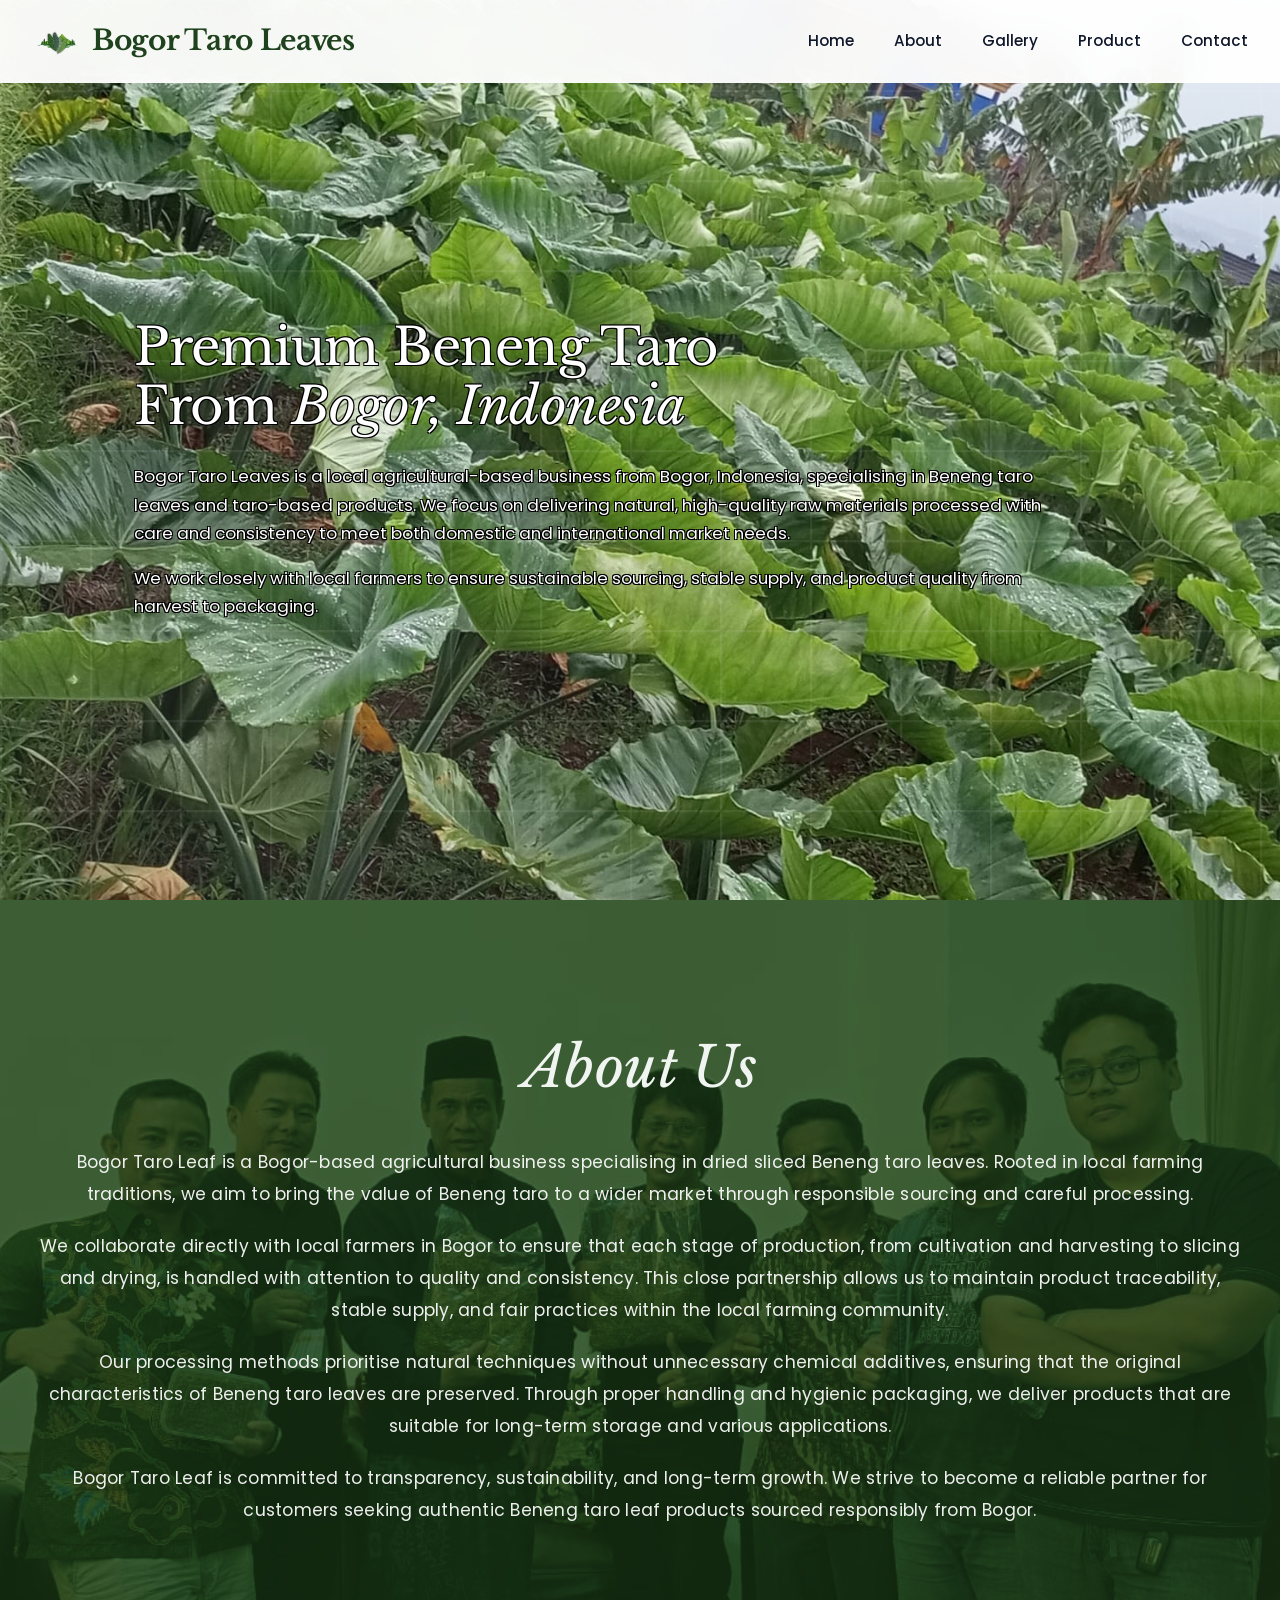
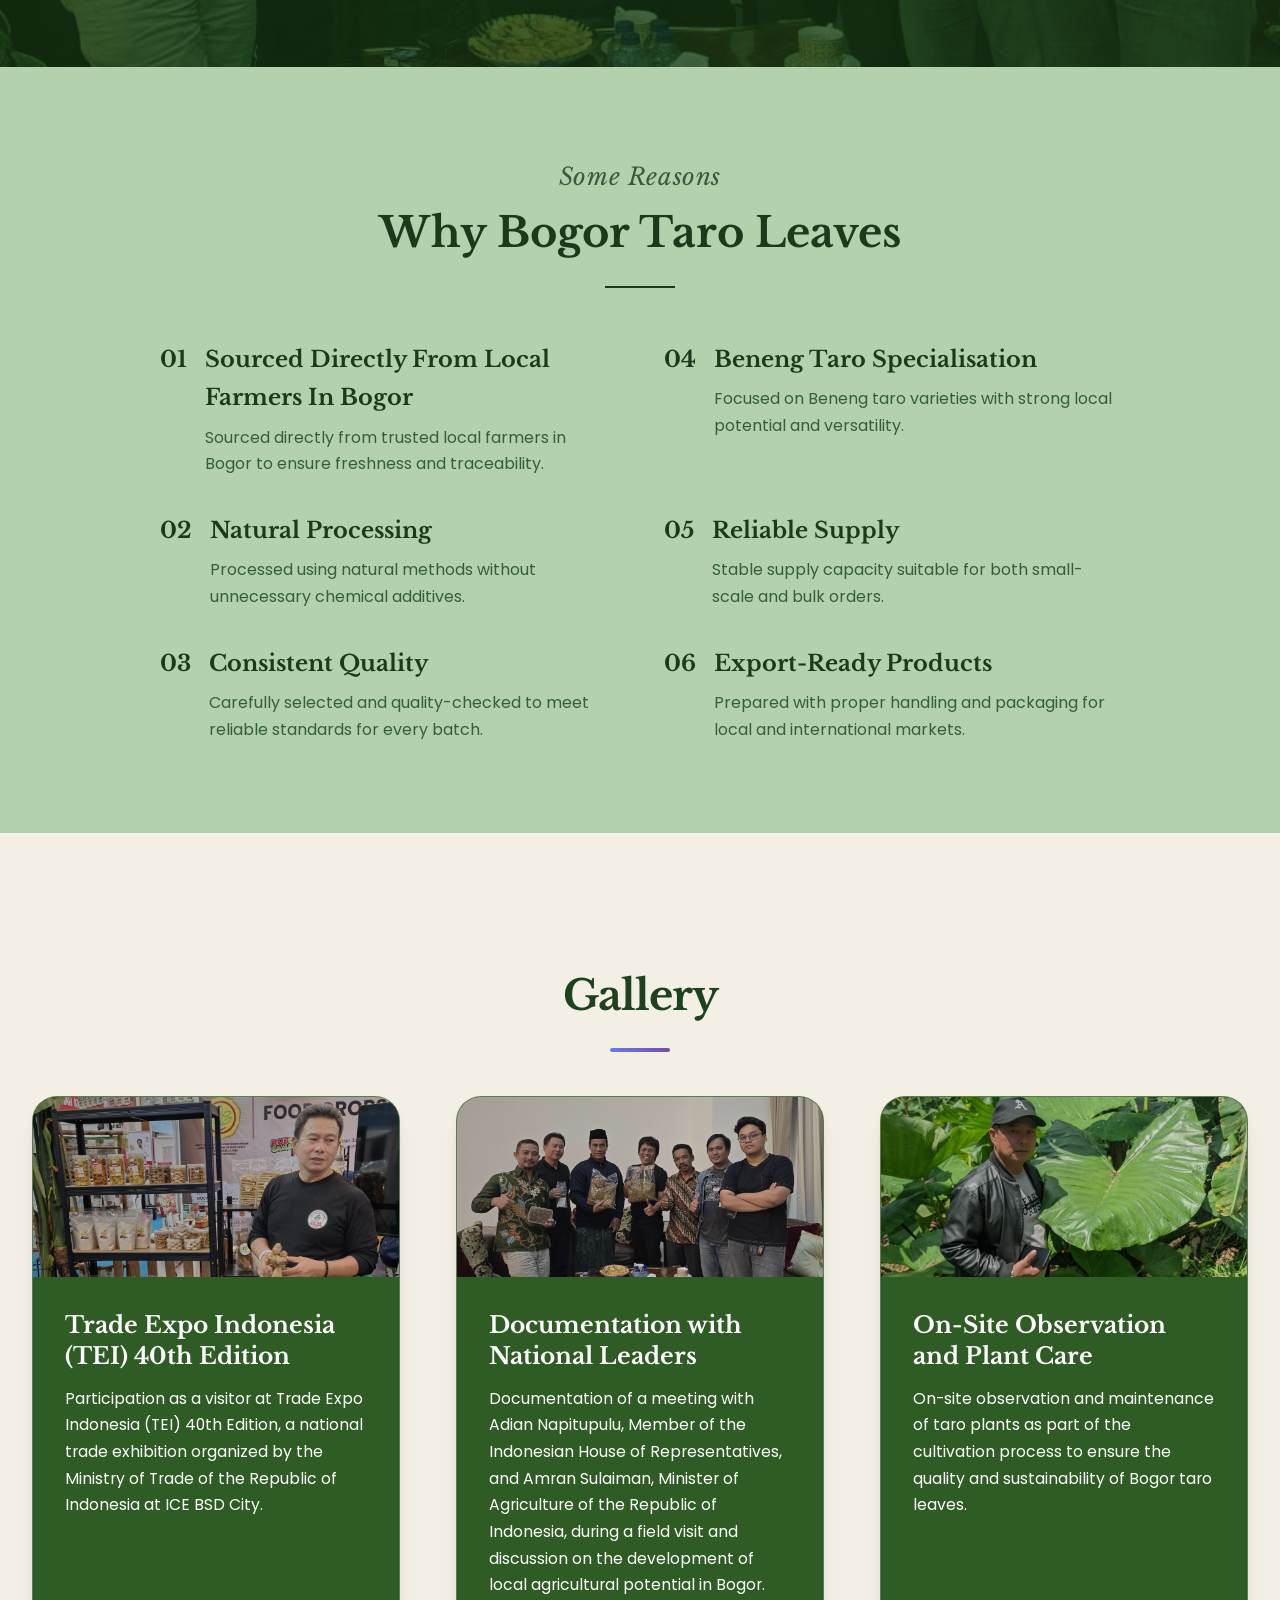
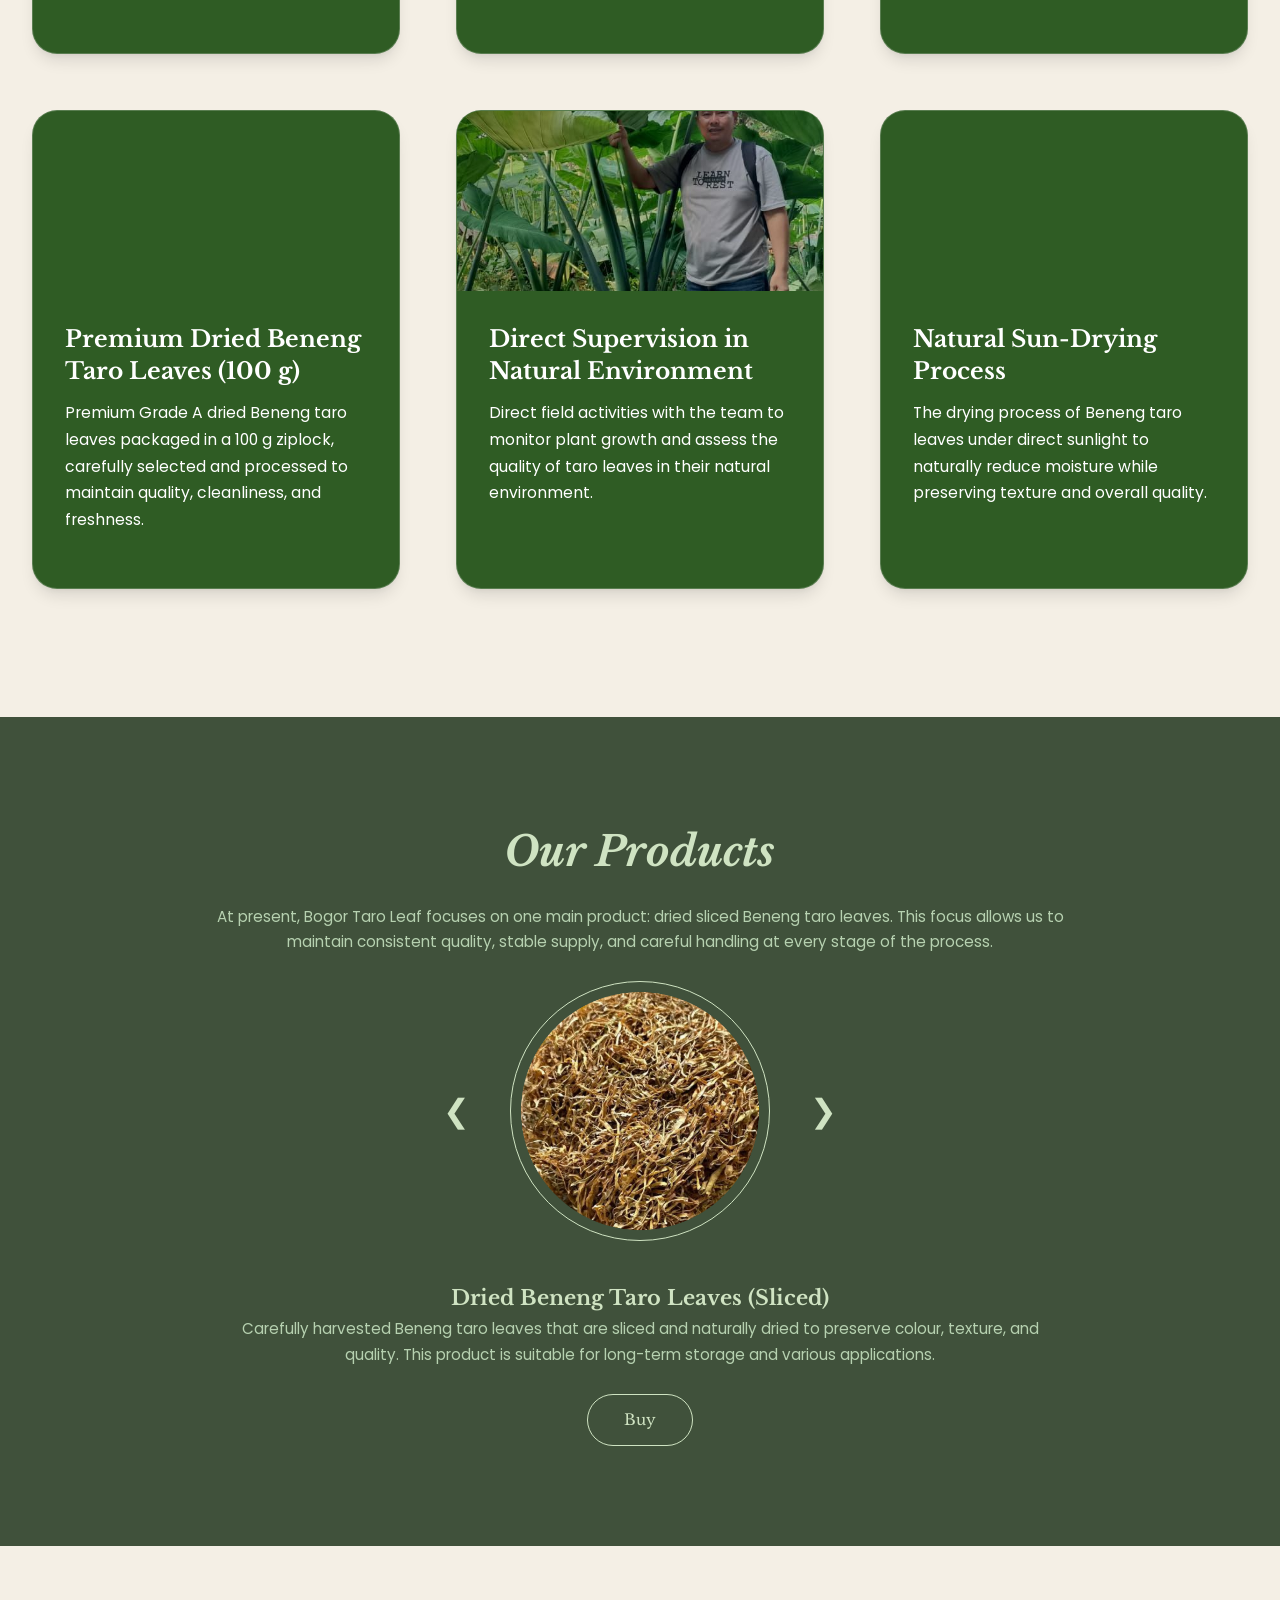
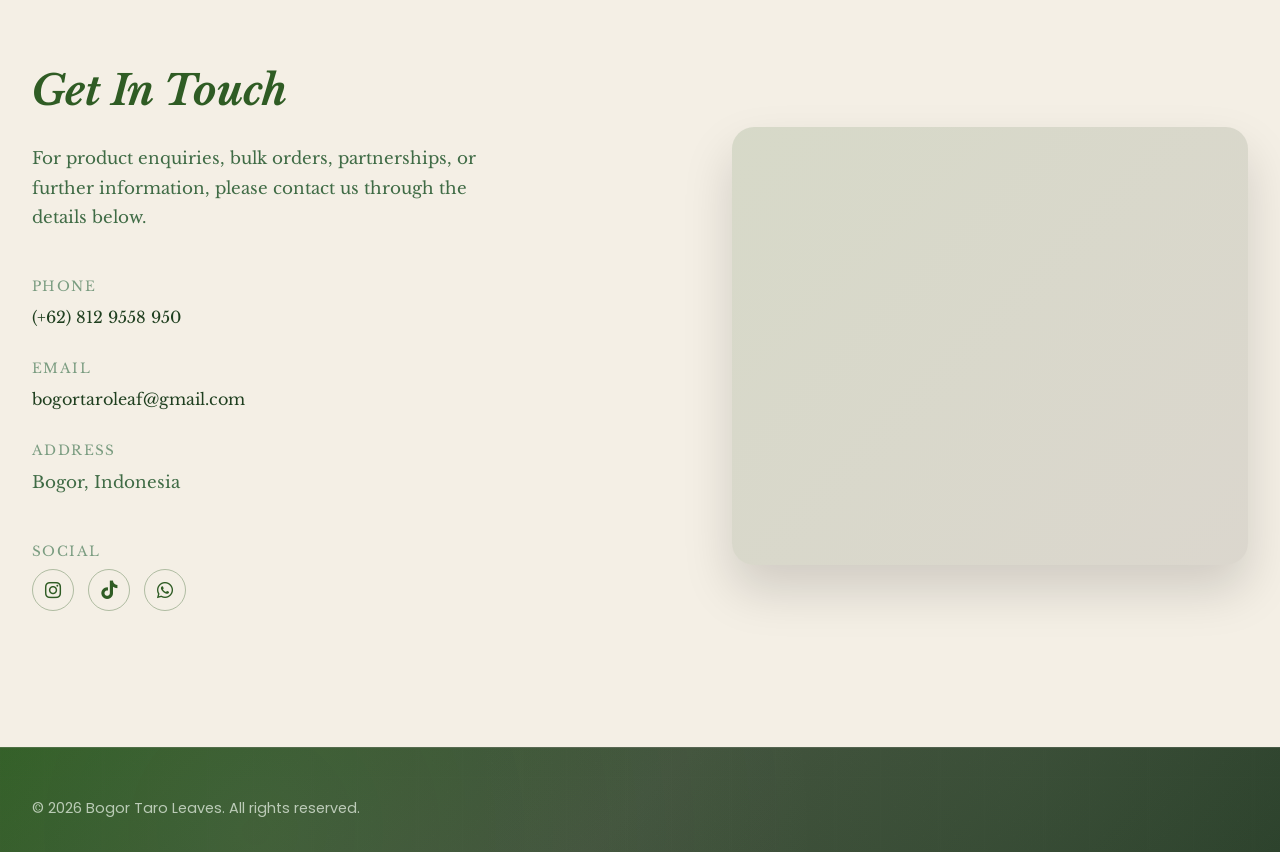
==== commit 0bf49857: "fix schema" ====
--- a/index.html
+++ b/index.html
@@ -43,7 +43,7 @@
 
         gtag('config', 'G-24YDXY4WRC');
     </script>
-    <script type="application/ld+json">
+<script type="application/ld+json">
 {
   "@context": "https://schema.org",
   "@graph": [
@@ -66,8 +66,8 @@
       "@type": "WebSite",
       "@id": "https://bogortaroleaves.com/#website",
       "url": "https://bogortaroleaves.com/",
-      "name": "Indonesian Taro Leaves" 
-     "publisher": {
+      "name": "Indonesian Taro Leaves",
+      "publisher": {
         "@id": "https://bogortaroleaves.com/#organization"
       }
     }
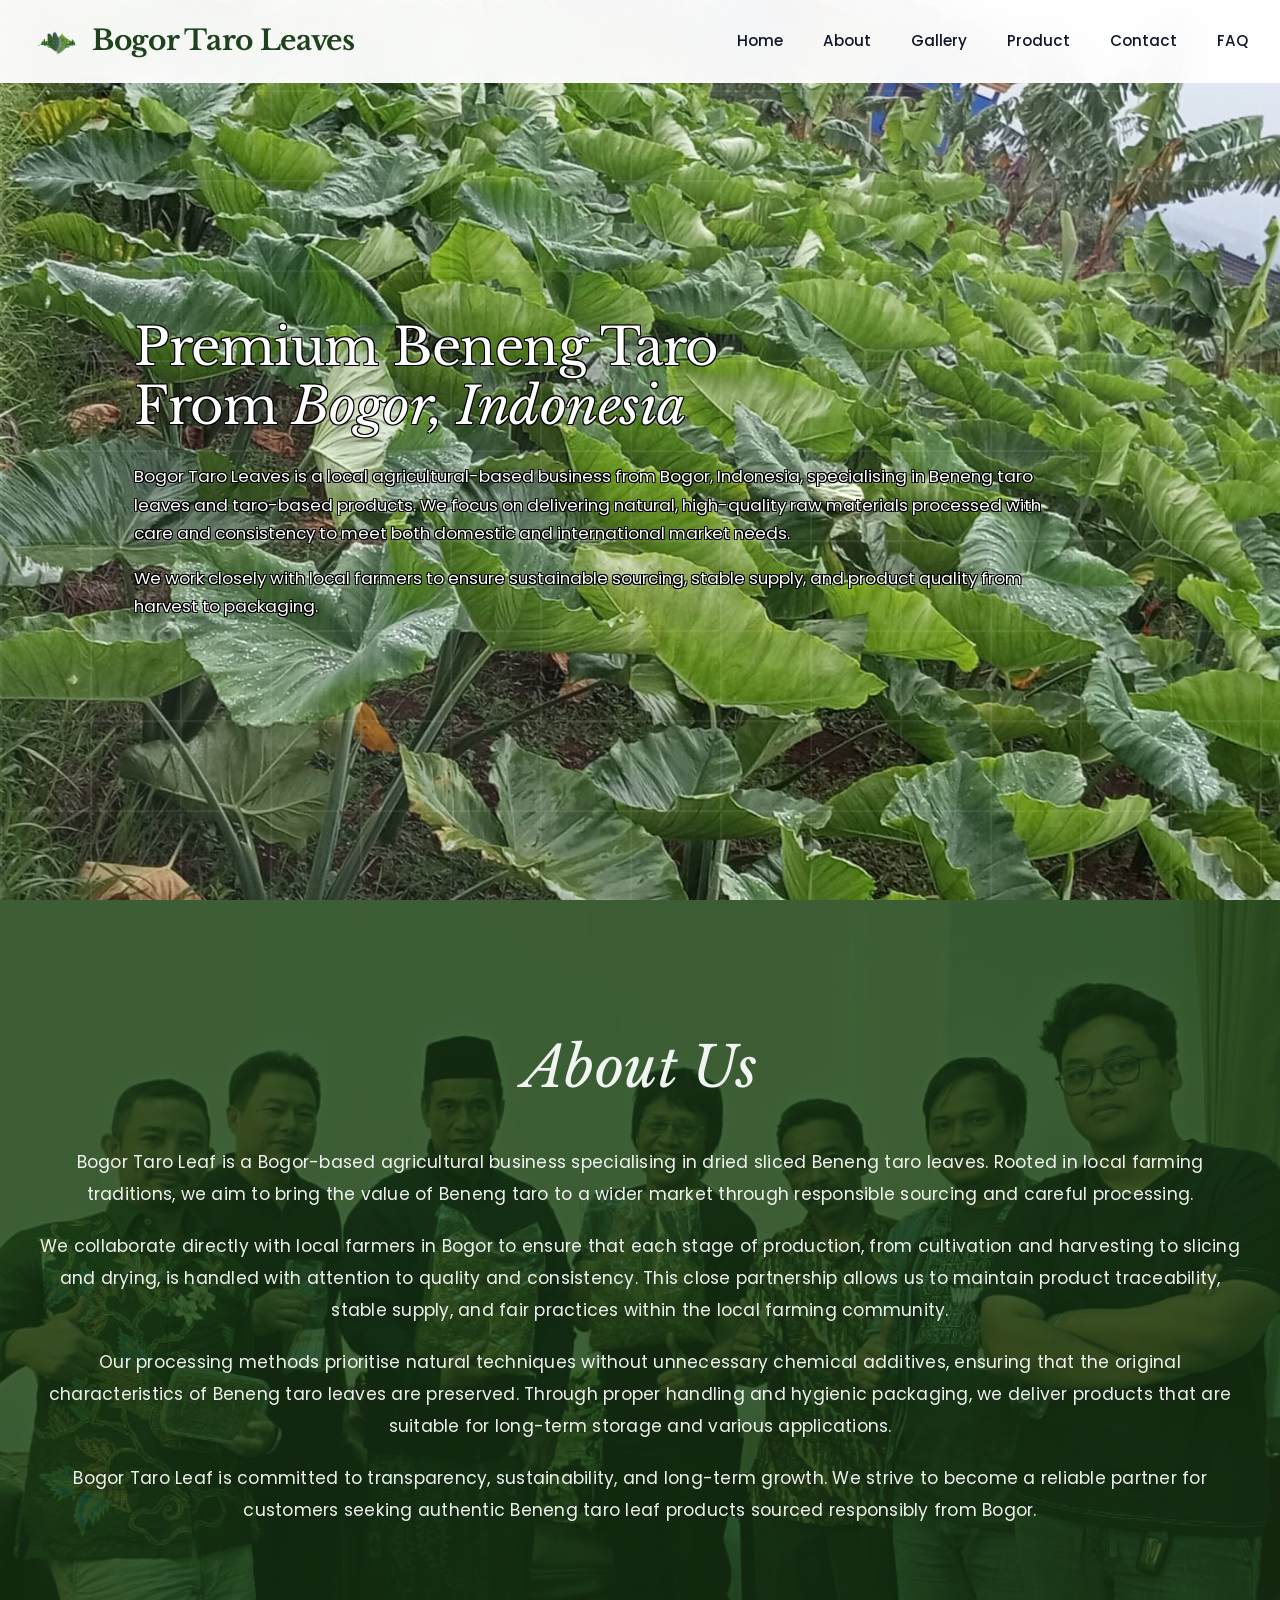
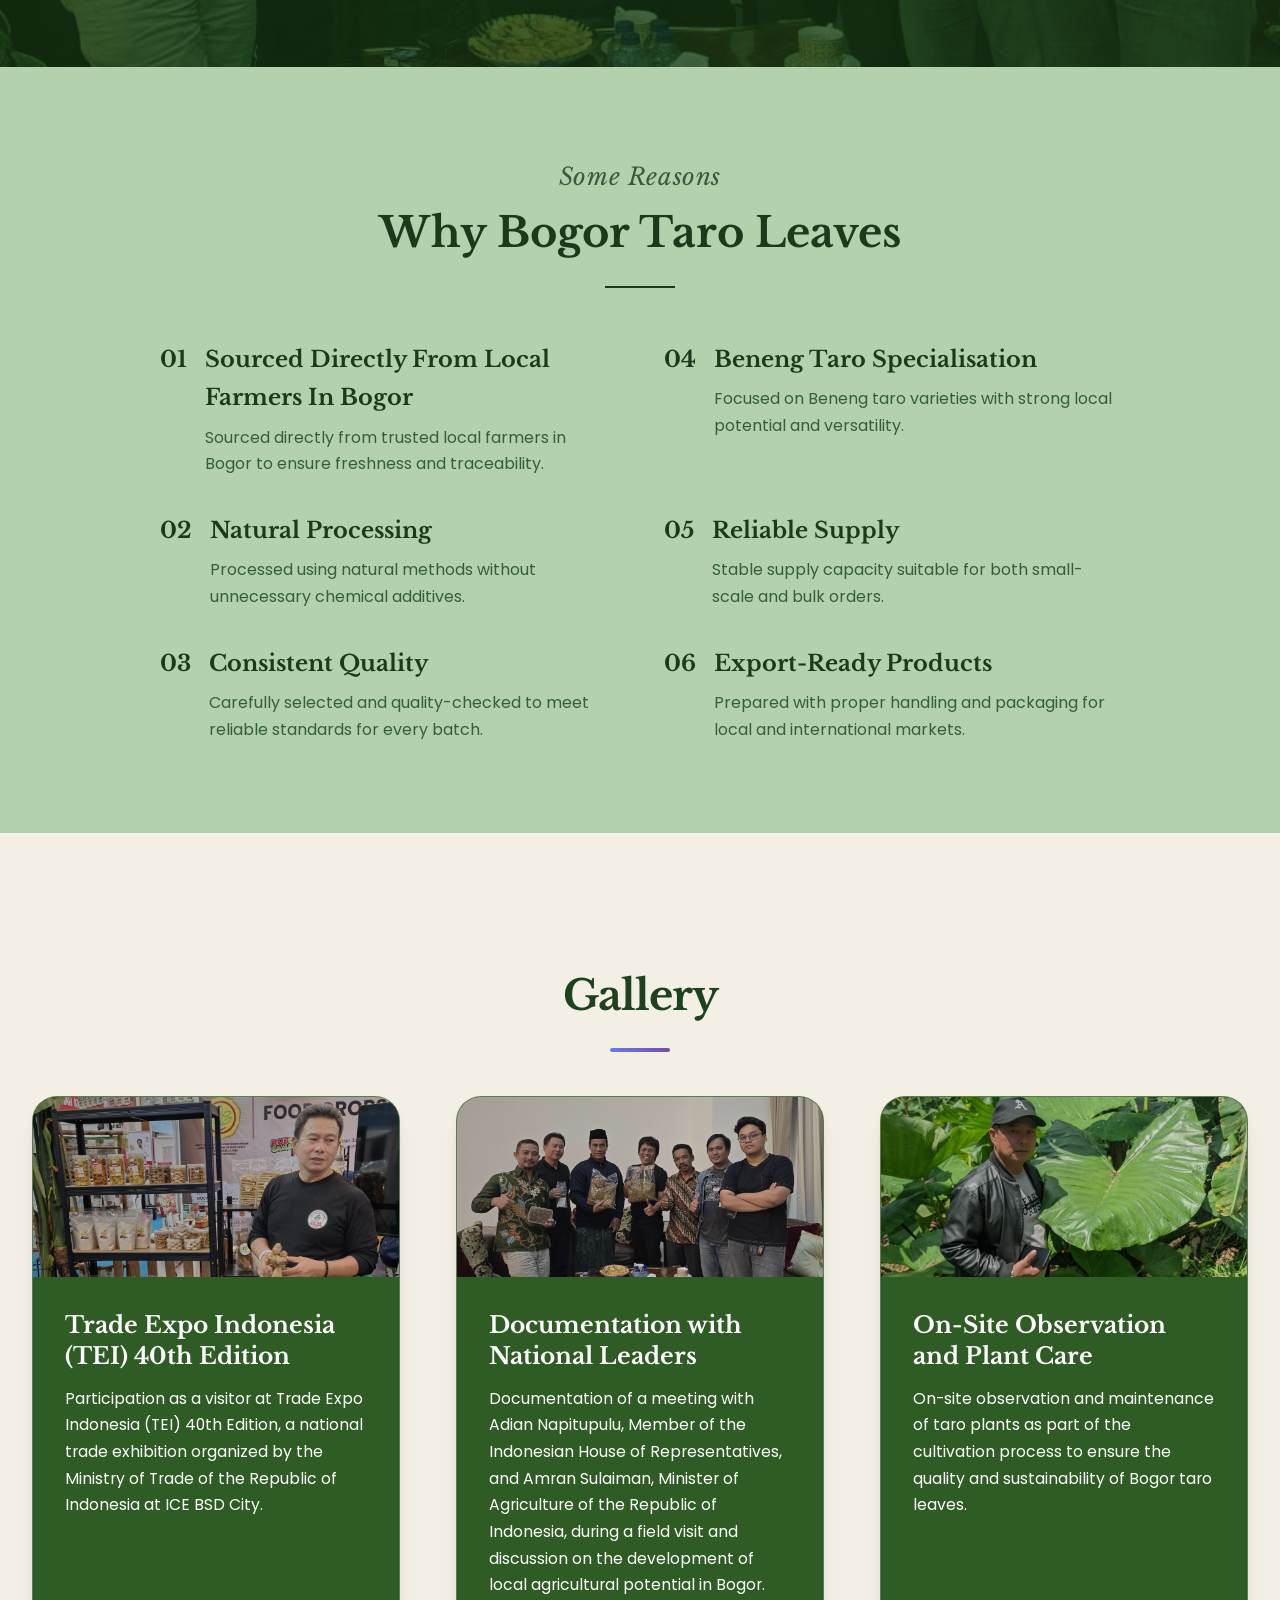
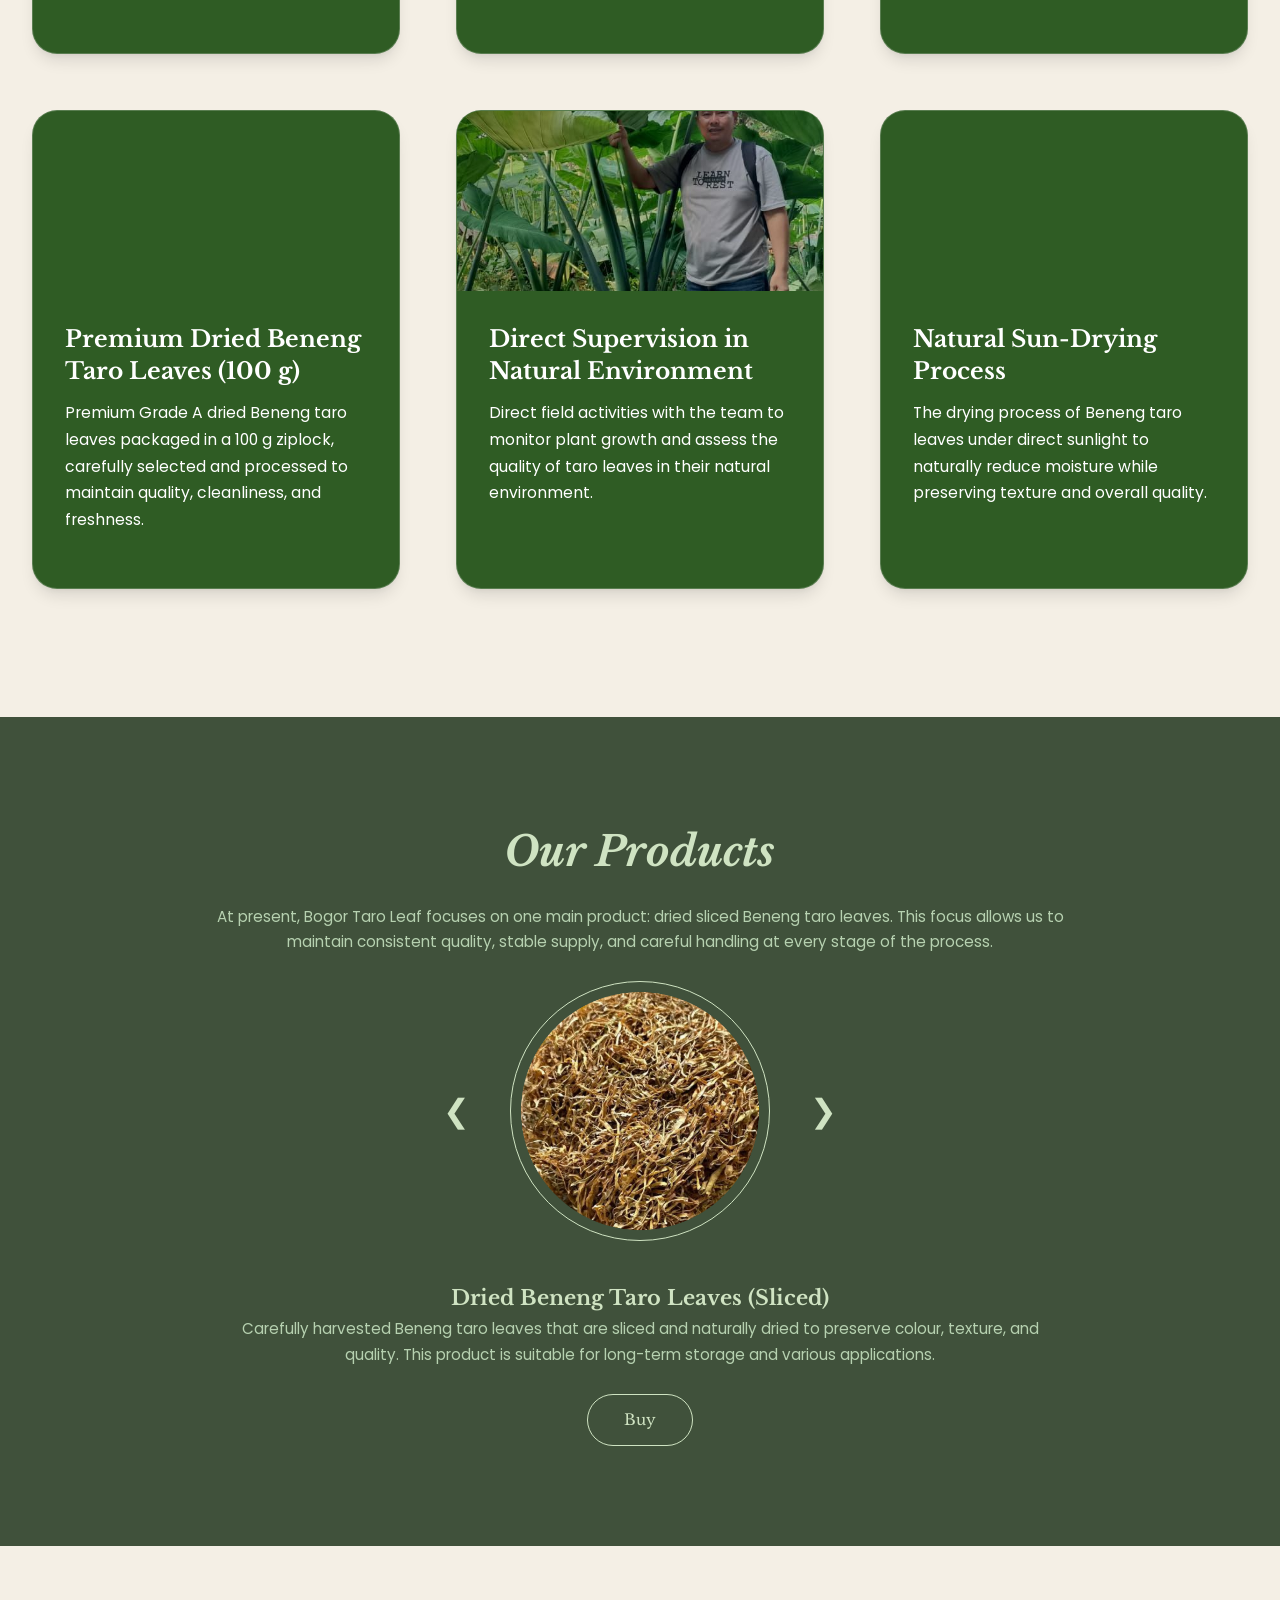
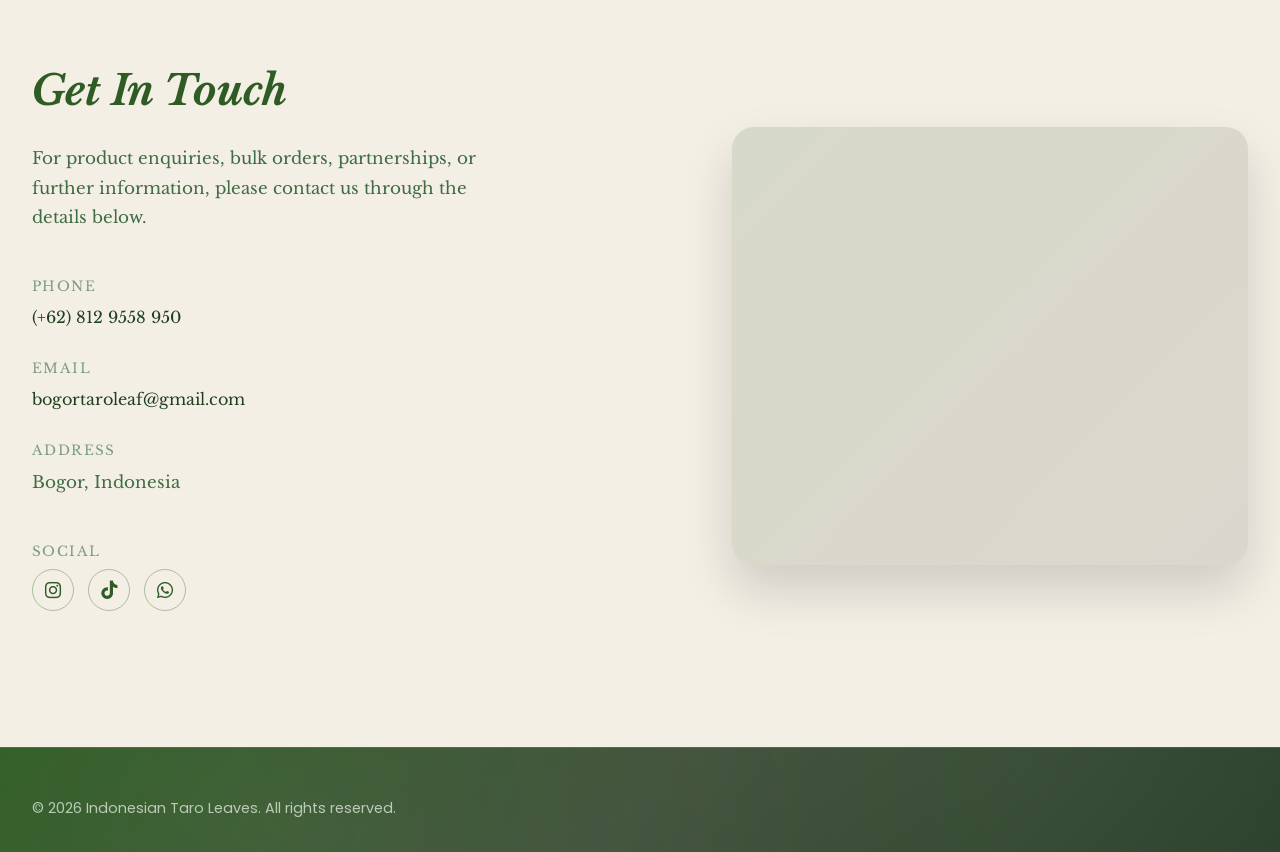
==== commit 285bab9c: "add page faq" ====
--- a/index.html
+++ b/index.html
@@ -90,6 +90,7 @@
                 <li><a href="#gallery">Gallery</a></li>
                 <li><a href="#product">Product</a></li>
                 <li><a href="#contact">Contact</a></li>
+                <li><a href="faq.html">FAQ</a></li>
             </ul>
             <div class="mobile-menu-toggle" id="mobileMenuToggle">
                 <div class="hamburger"></div>
@@ -422,7 +423,7 @@
         <div class="container">
             <div class="footer-content">
                 <div class="footer-left">
-                    <p>&copy; 2026 Bogor Taro Leaves. All rights reserved.</p>
+                    <p>&copy; 2026 Indonesian Taro Leaves. All rights reserved.</p>
                 </div>
                 <!-- <div class="footer-right">
                     <a href="#privacy">Privacy Policy</a>
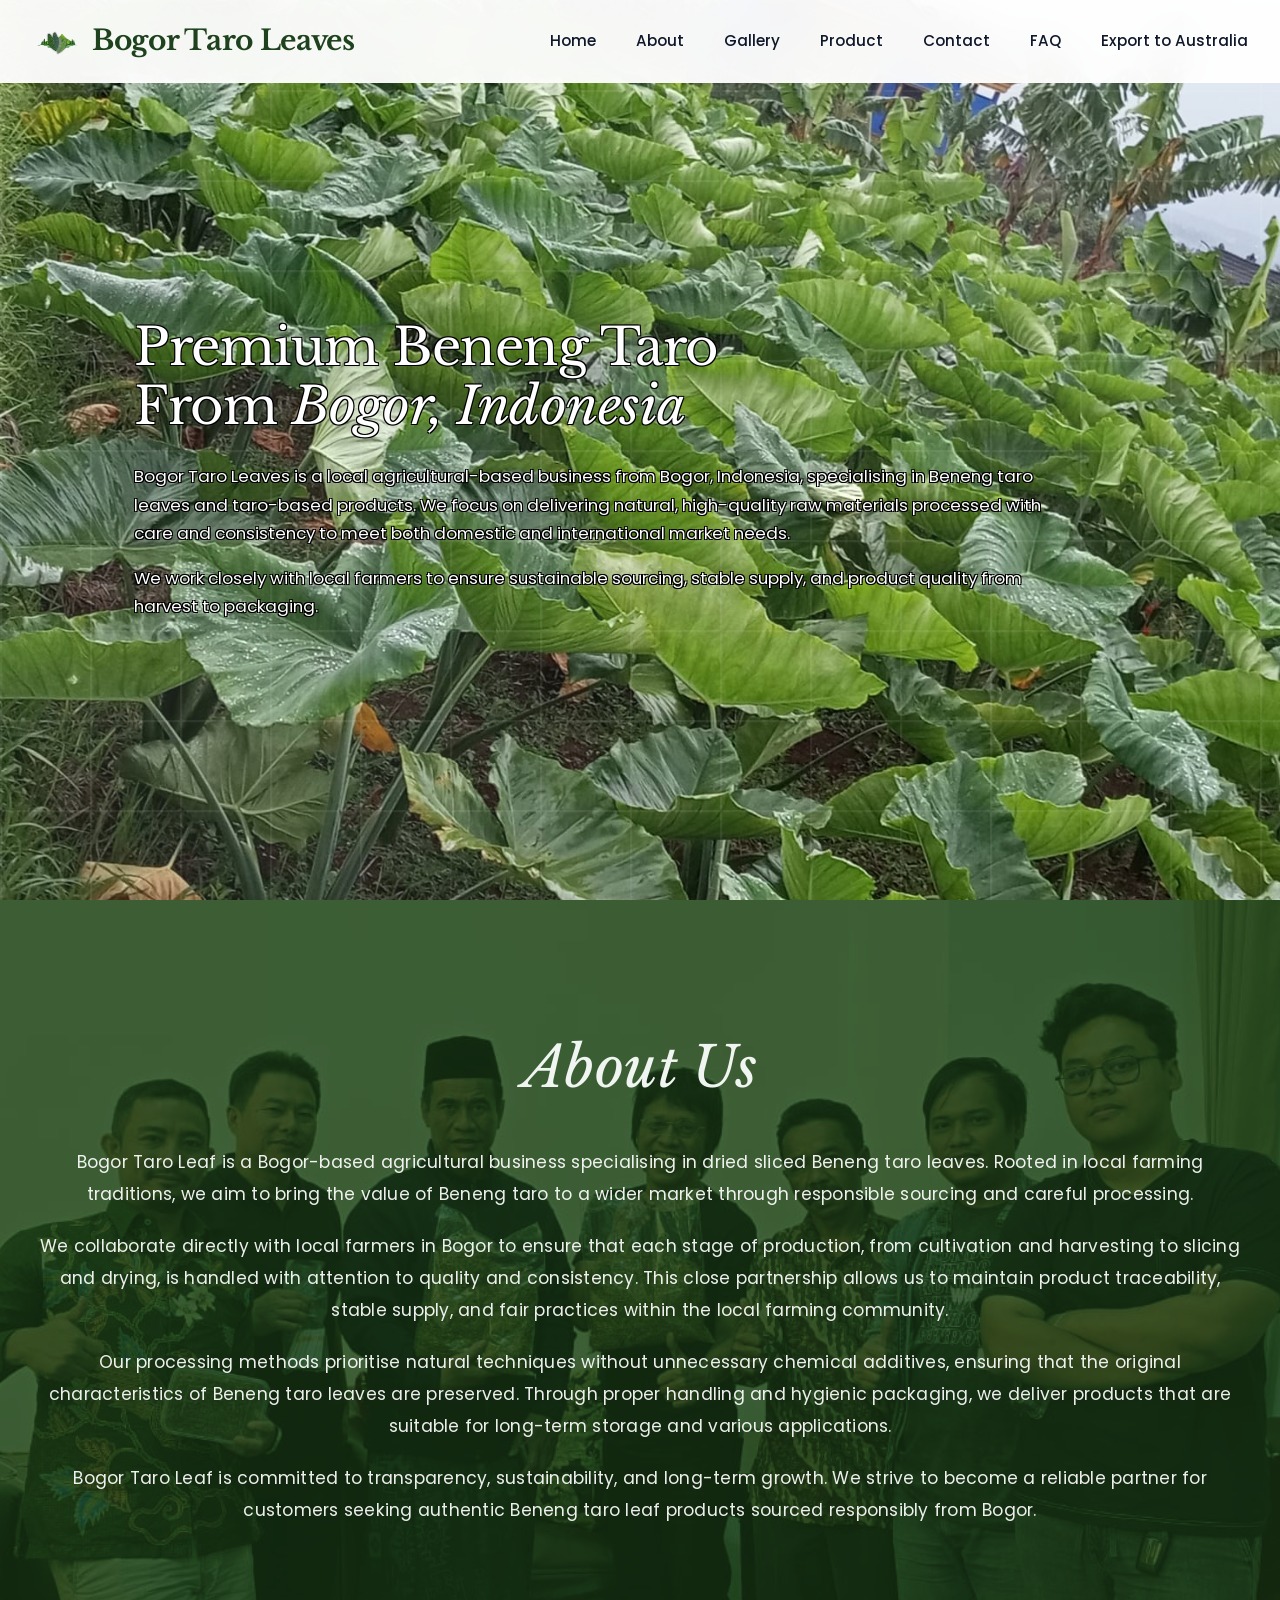
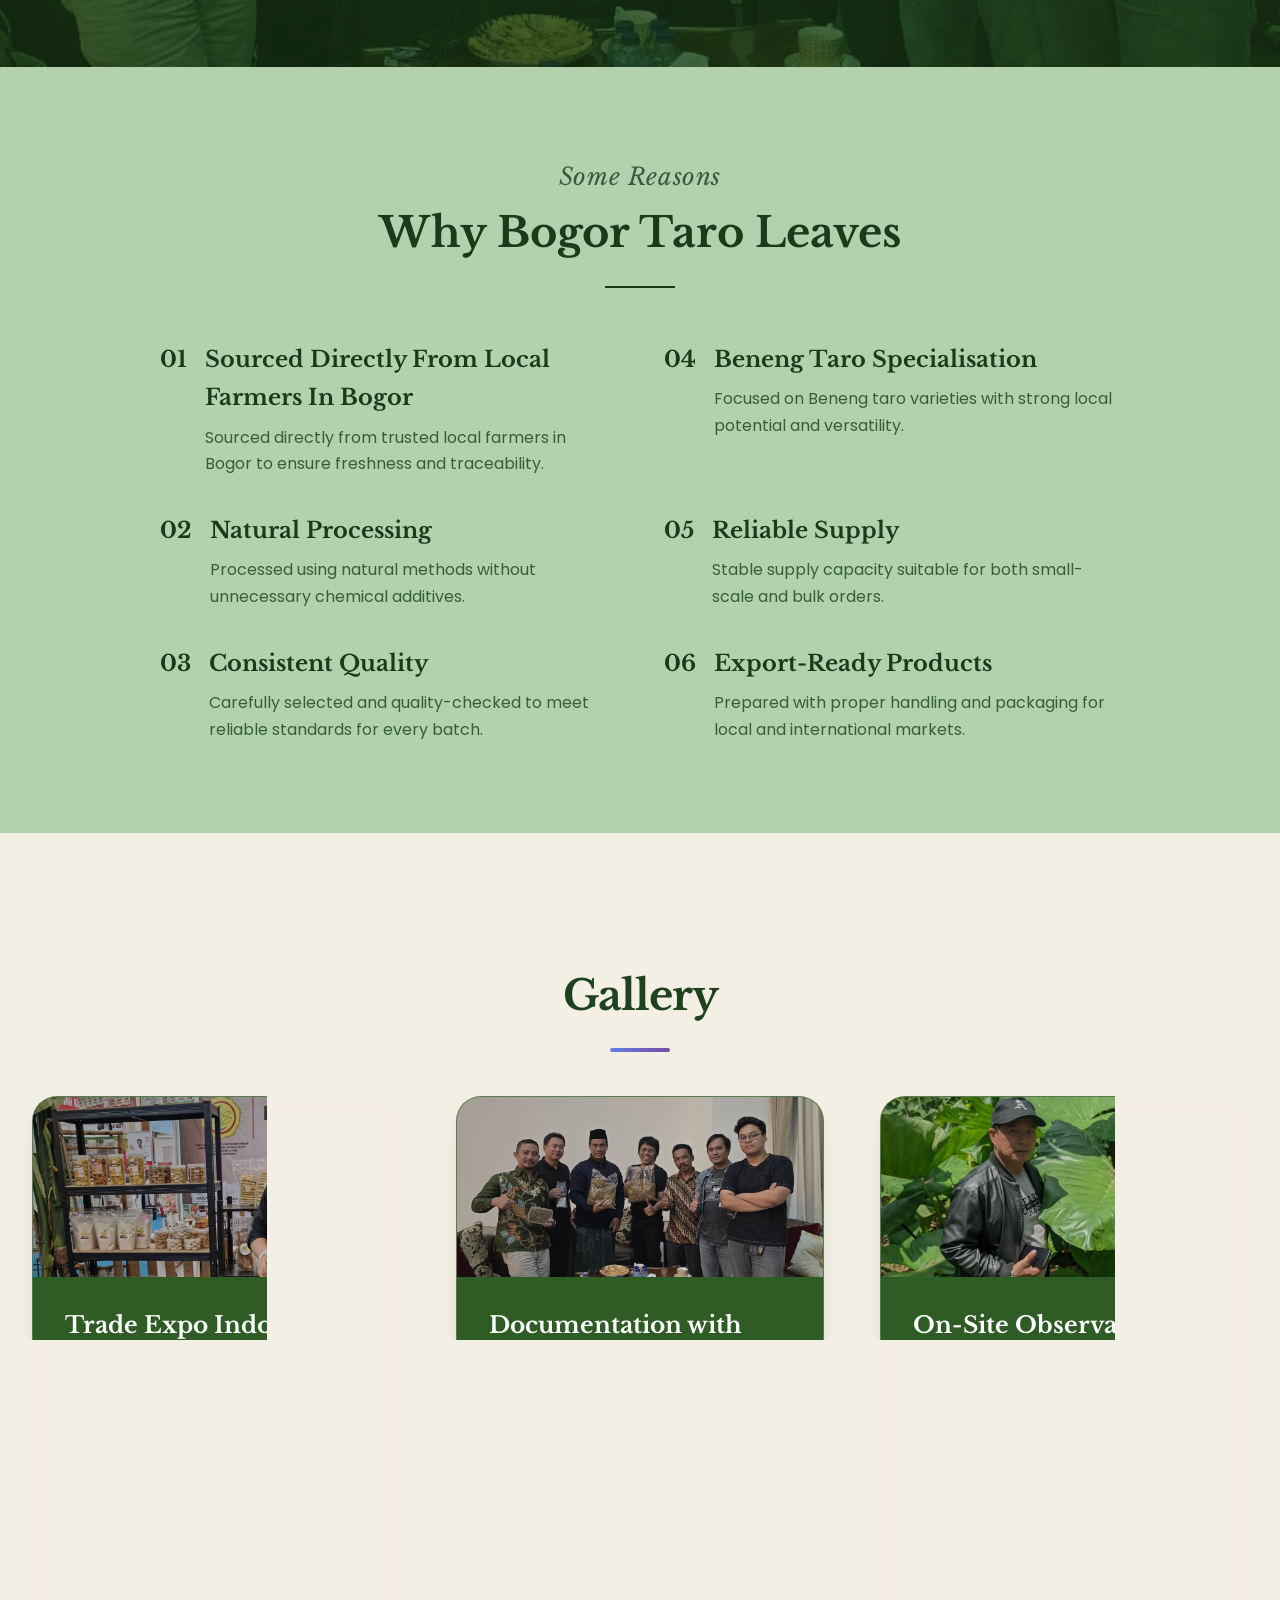
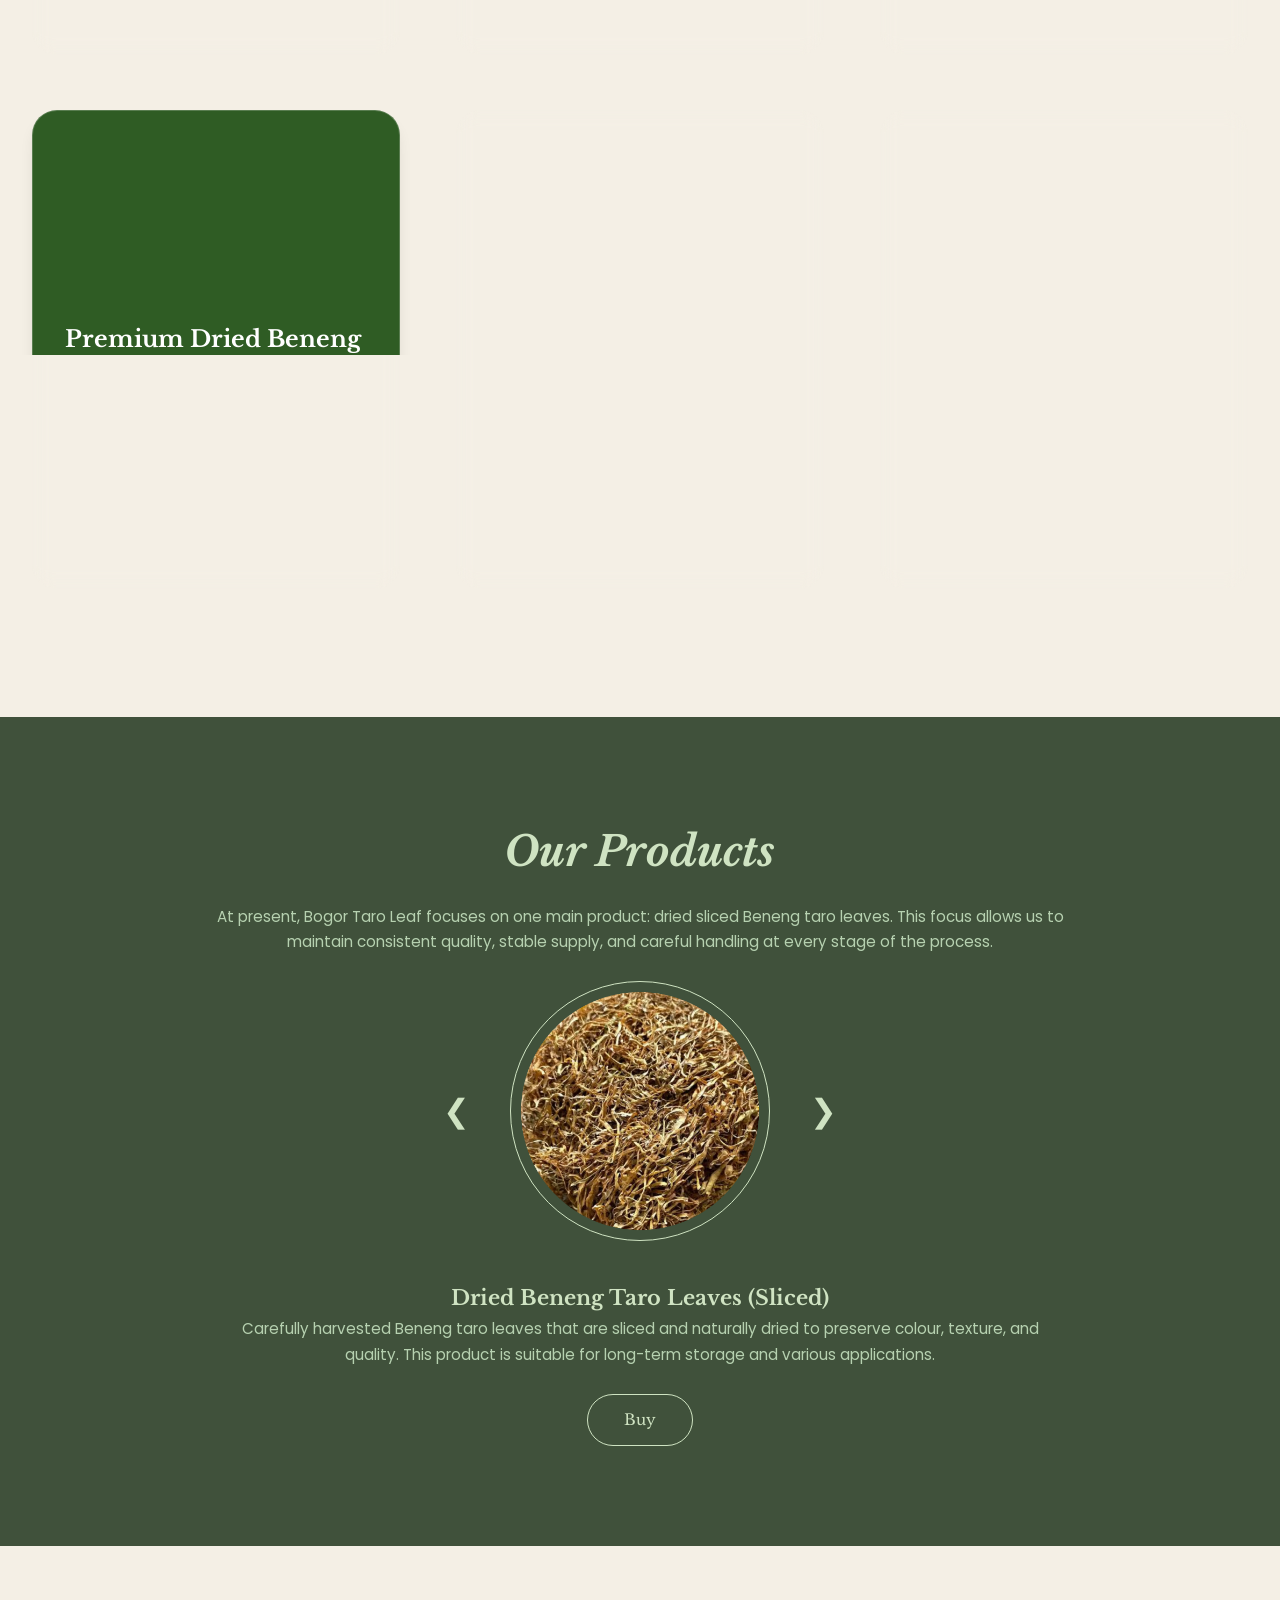
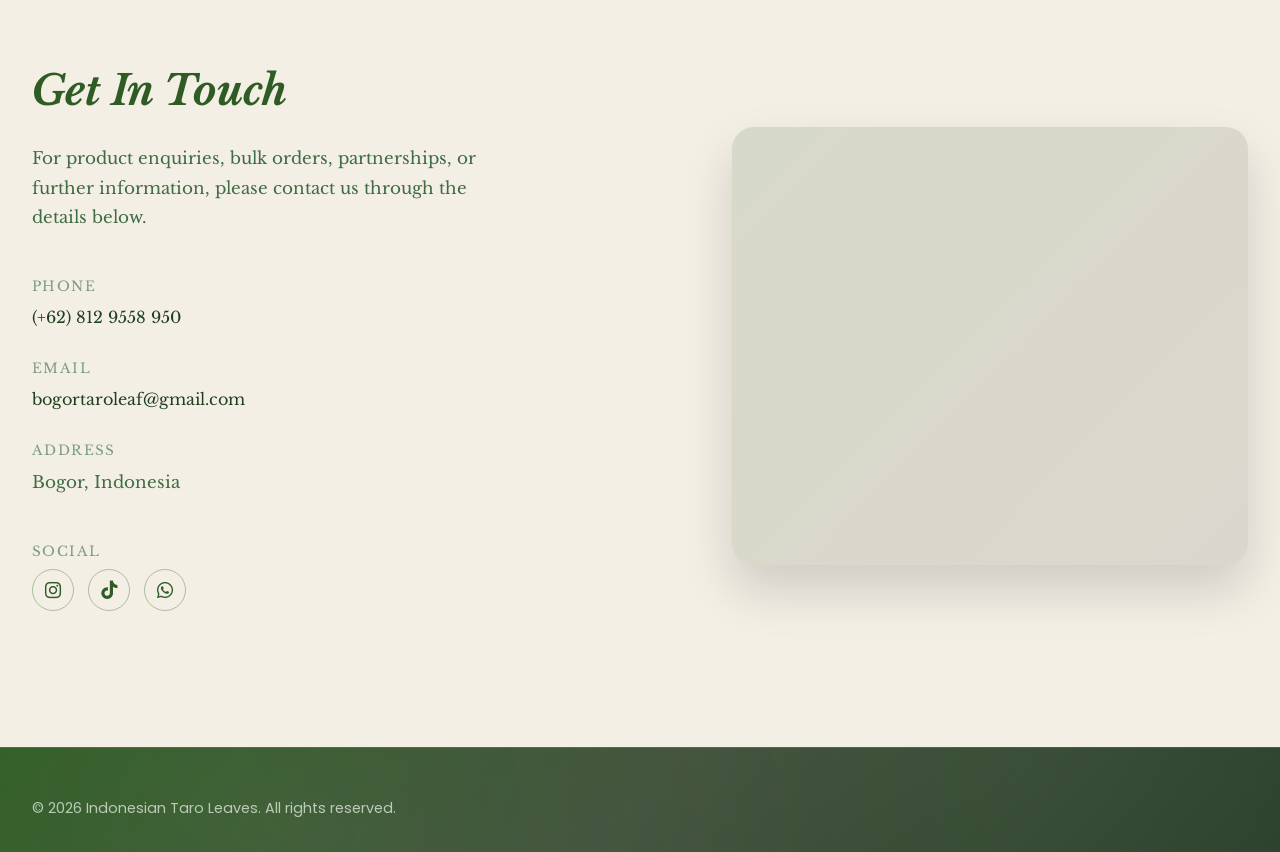
==== commit 65204110: "new page" ====
--- a/index.html
+++ b/index.html
@@ -43,7 +43,7 @@
 
         gtag('config', 'G-24YDXY4WRC');
     </script>
-<script type="application/ld+json">
+    <script type="application/ld+json">
 {
   "@context": "https://schema.org",
   "@graph": [
@@ -91,6 +91,8 @@
                 <li><a href="#product">Product</a></li>
                 <li><a href="#contact">Contact</a></li>
                 <li><a href="faq.html">FAQ</a></li>
+                <li><a href="export-to-australia.html">Export to Australia</a></li>
+
             </ul>
             <div class="mobile-menu-toggle" id="mobileMenuToggle">
                 <div class="hamburger"></div>
